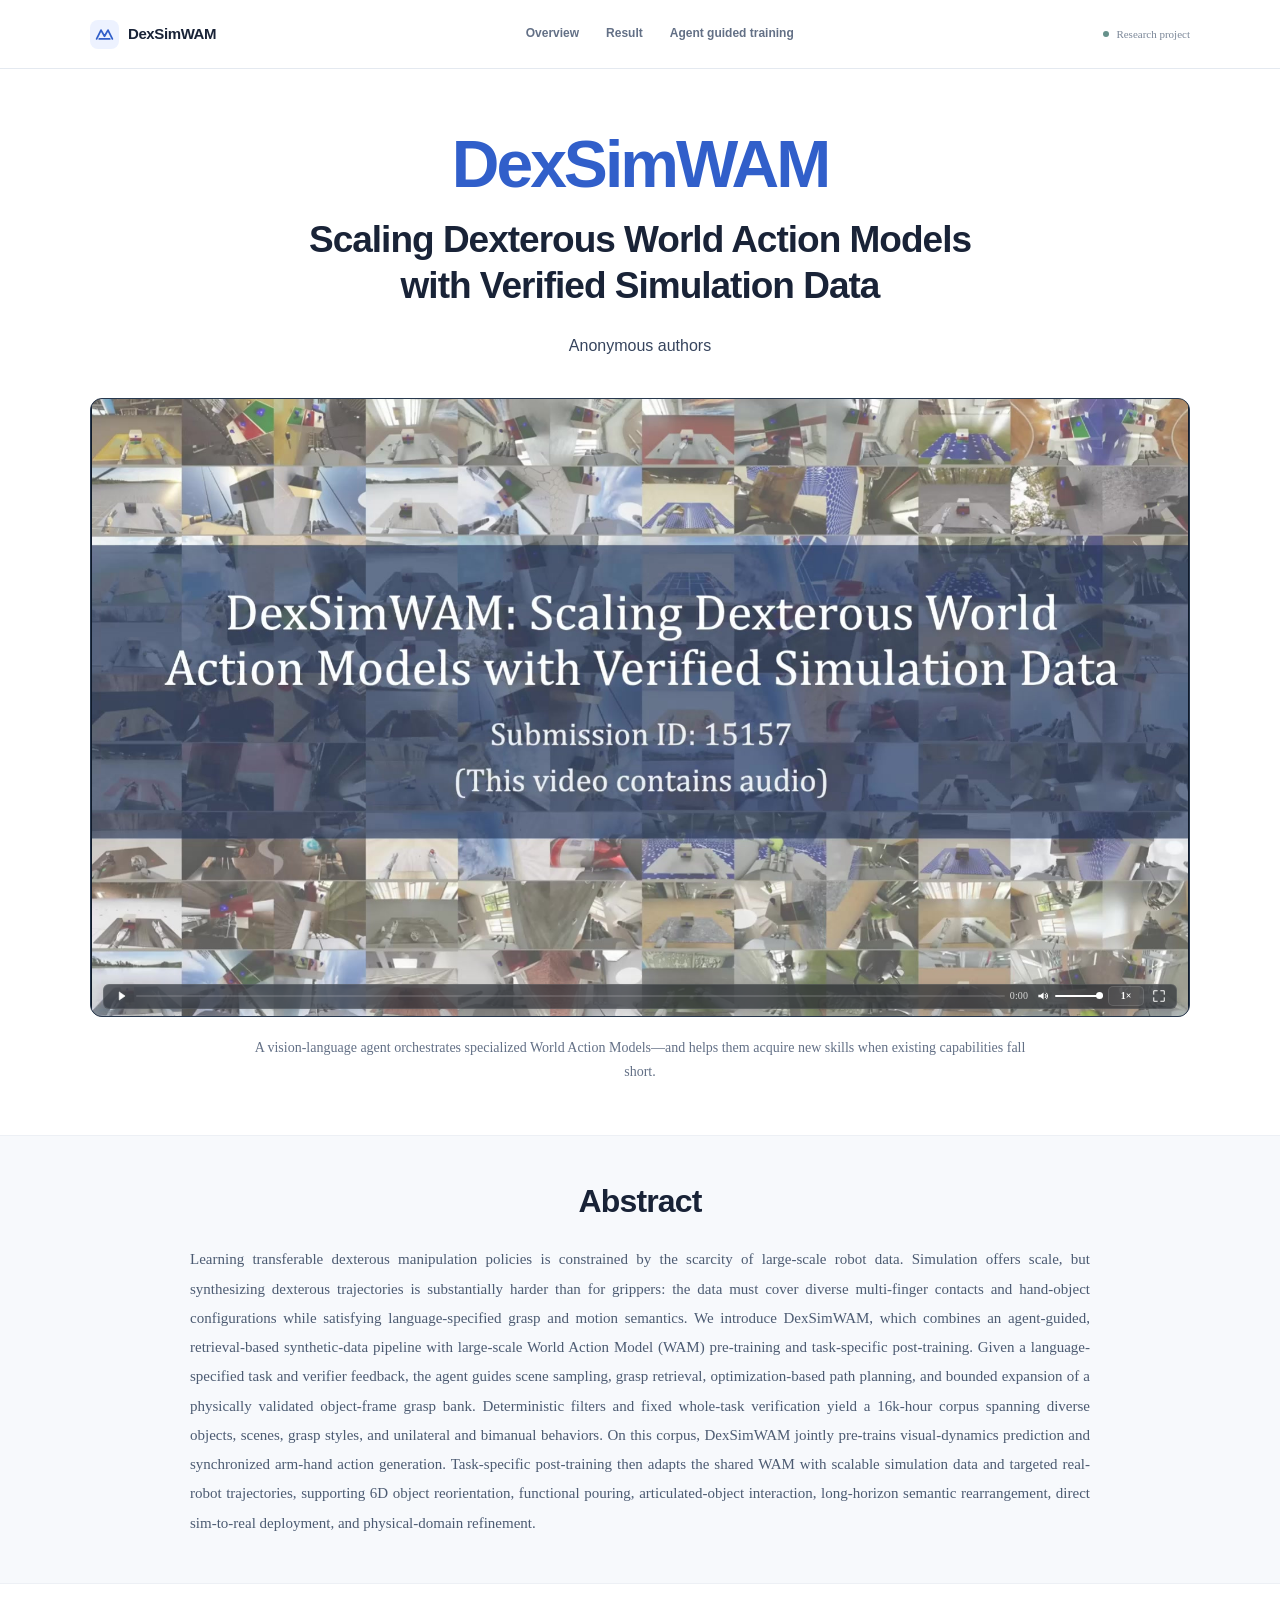
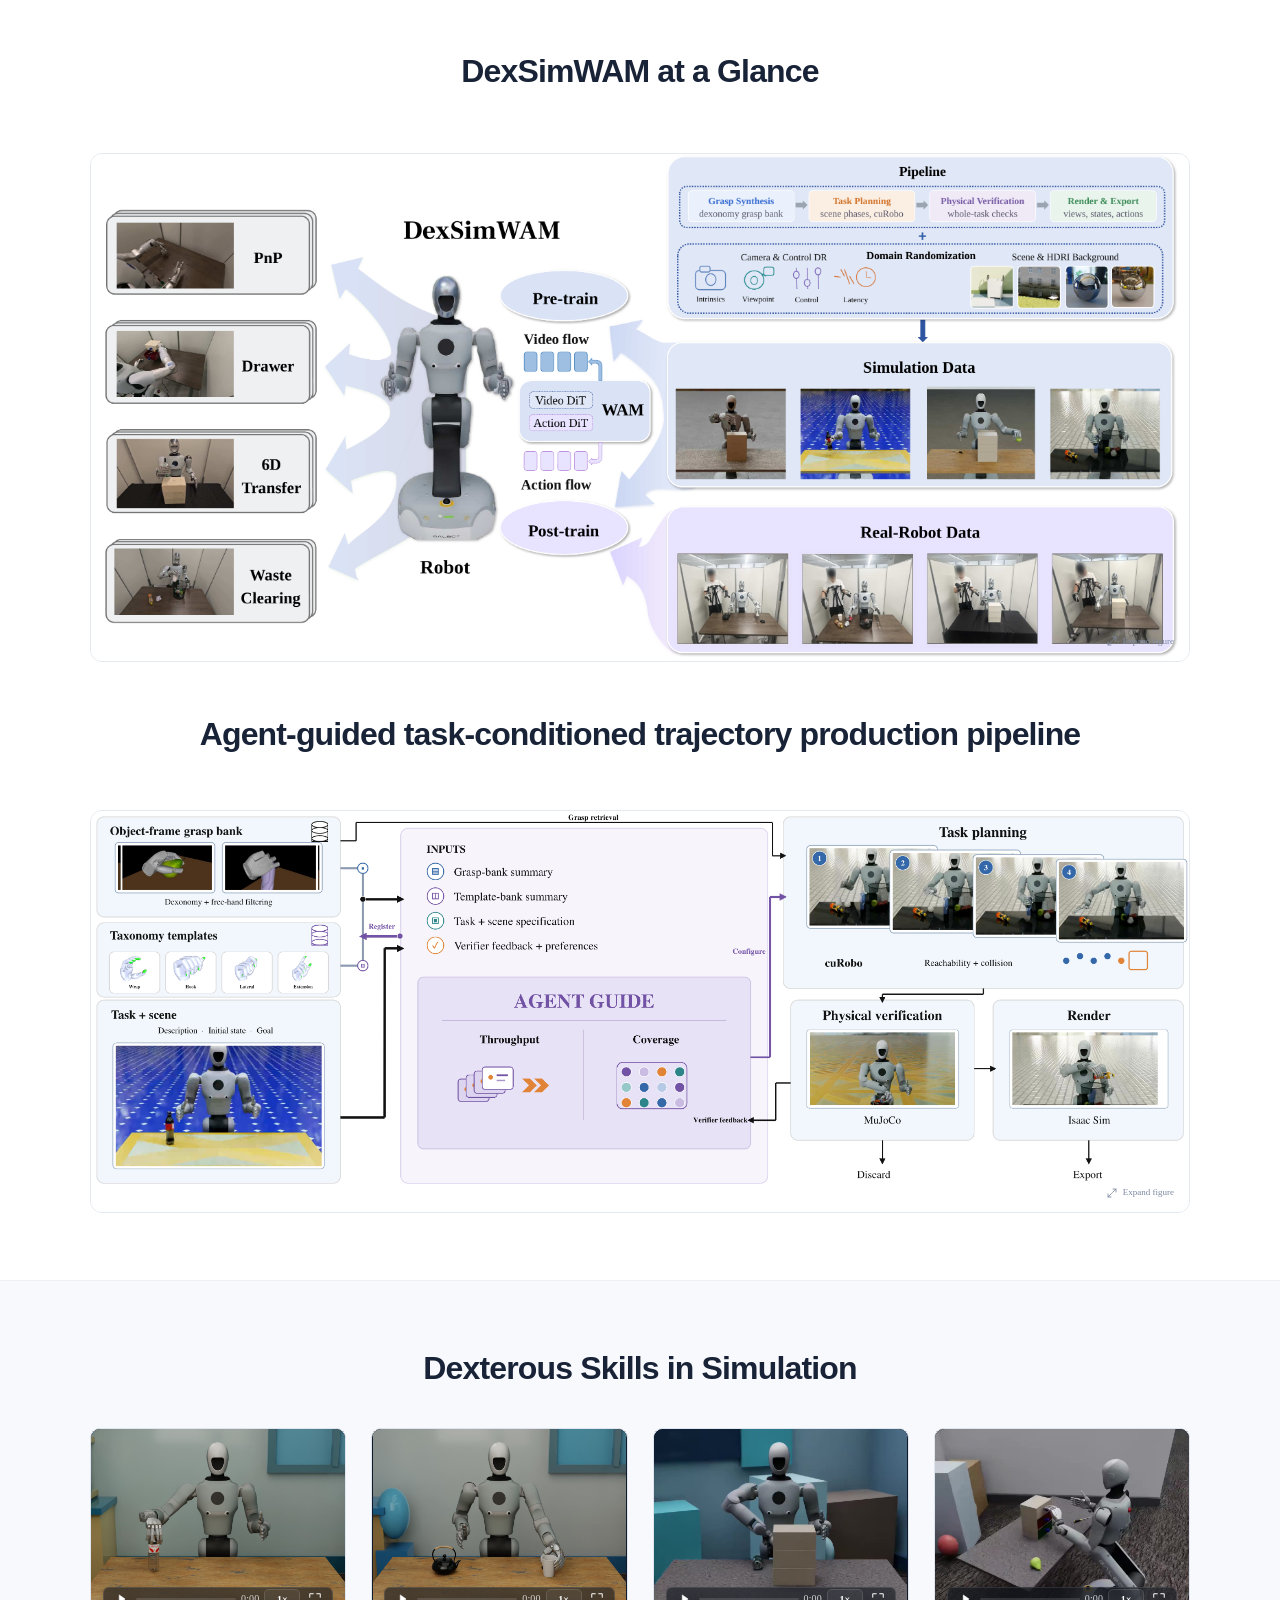
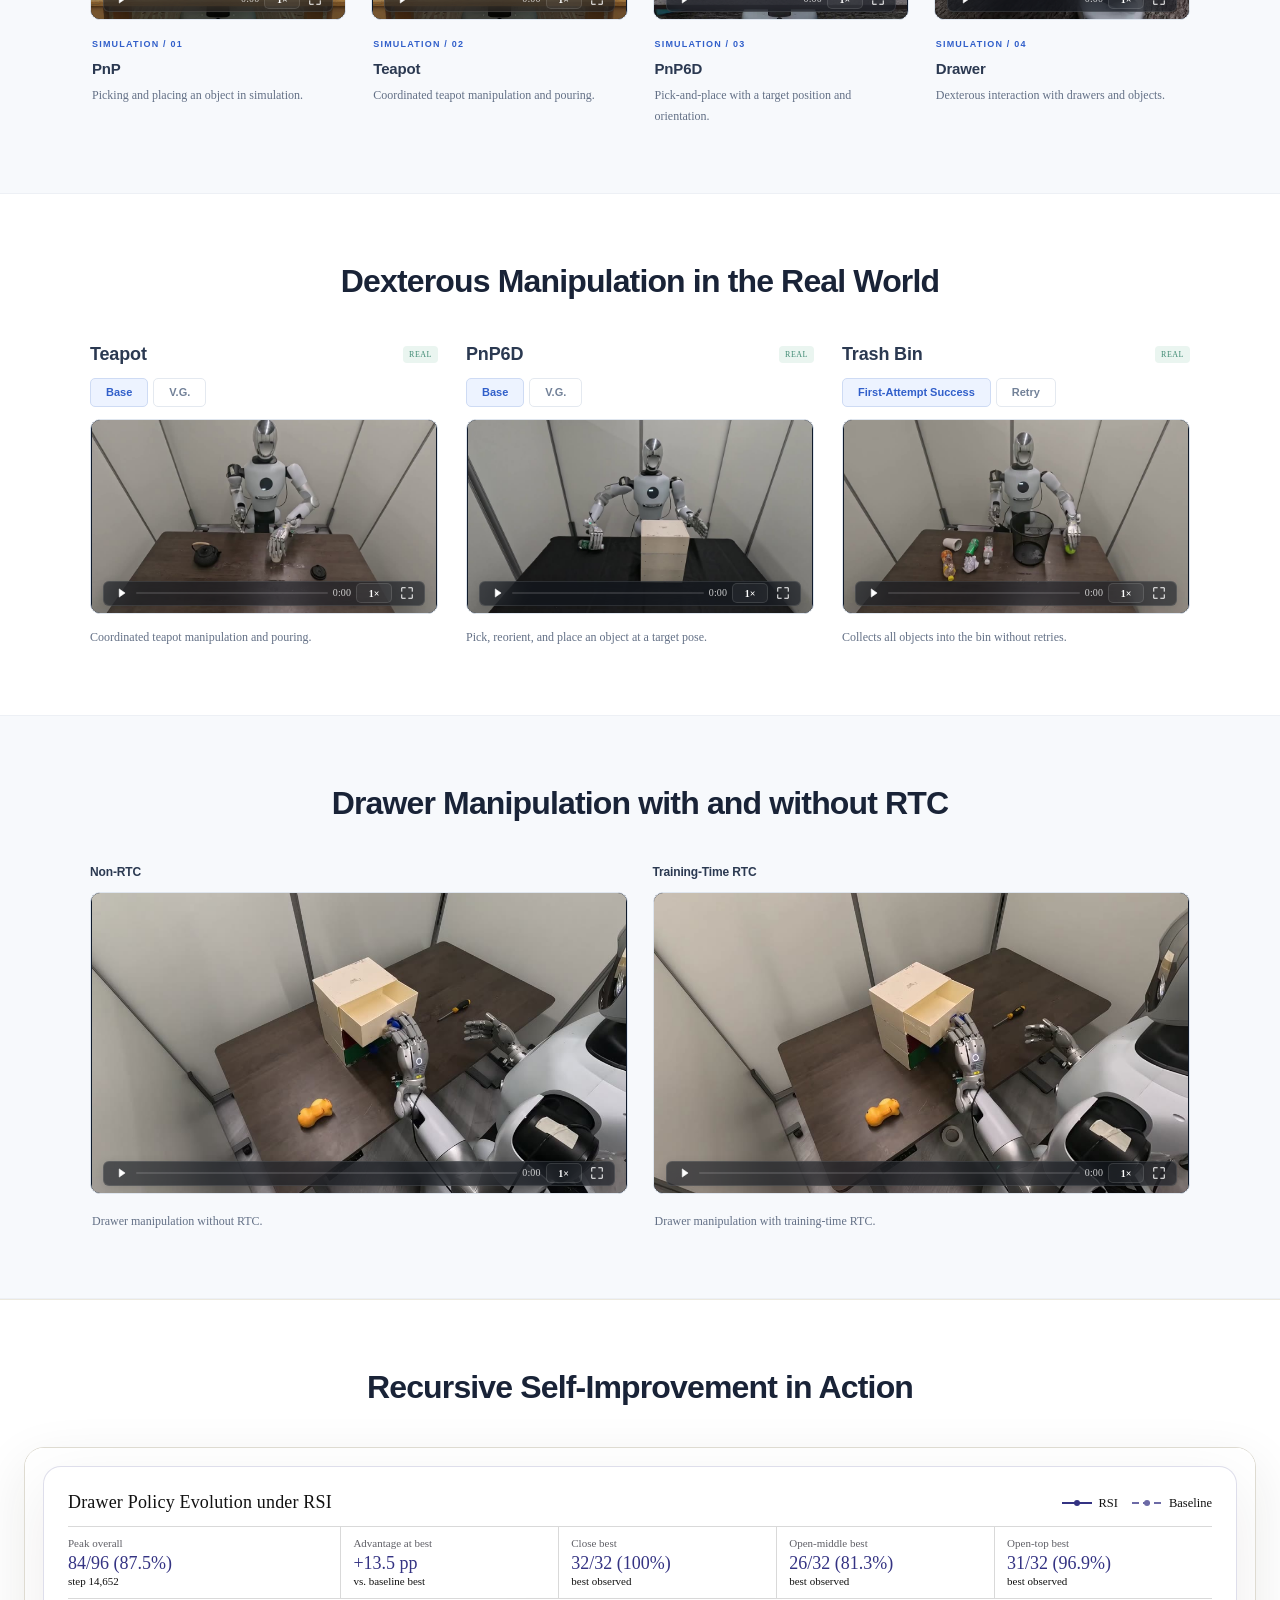
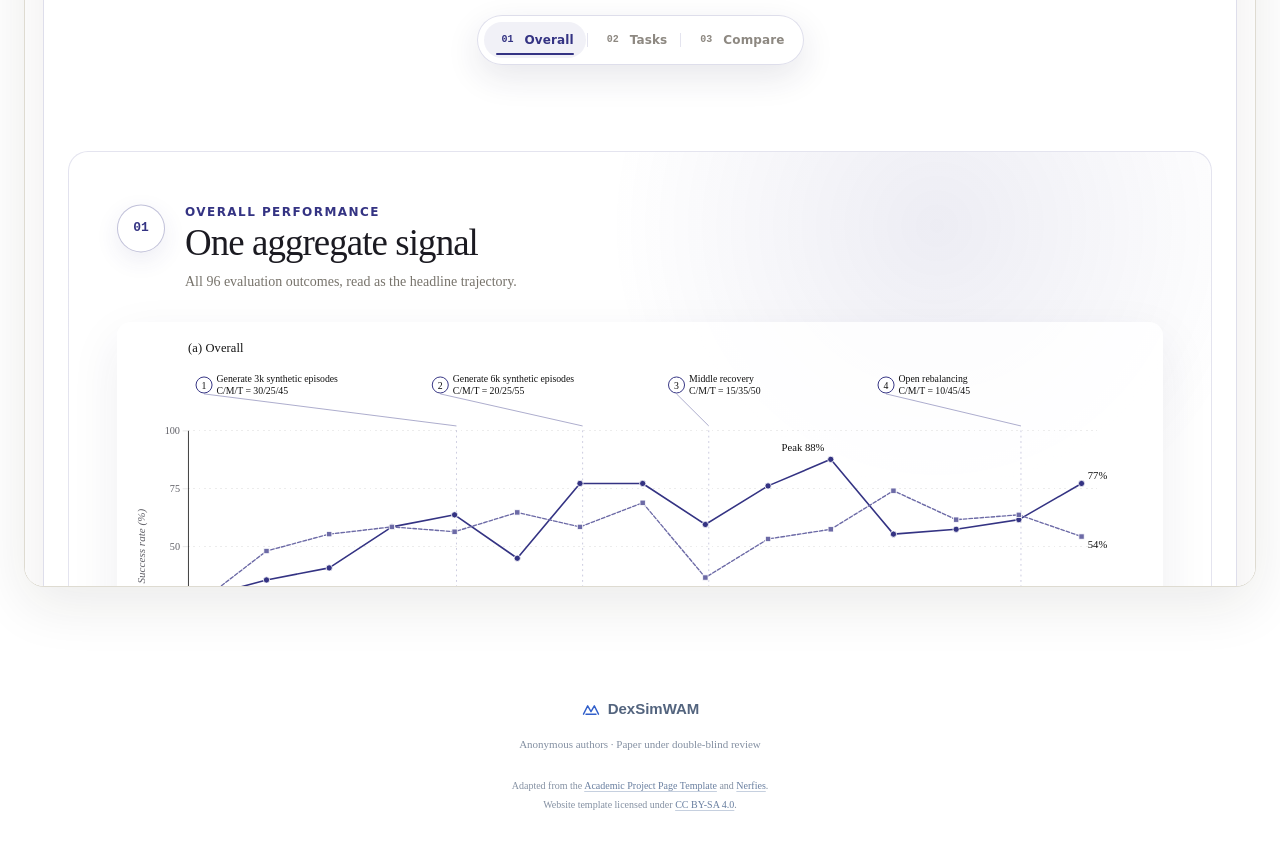
==== index.html @ acc25bae "Use Times New Roman for regular body copy" ====
<!DOCTYPE html>
<html lang="en">
<head>
  <meta charset="utf-8">
  <meta name="viewport" content="width=device-width, initial-scale=1">
  <title>DexSimWAM: Scaling Dexterous World Action Models with Verified Simulation Data</title>
  <meta name="description" content="DexSimWAM scales dexterous World Action Models with verified simulation data, large-scale pre-training, and task-specific post-training.">
  <meta name="author" content="Anonymous authors">
  <meta name="theme-color" content="#ffffff">
  <meta property="og:type" content="website">
  <meta property="og:title" content="DexSimWAM: Scaling Dexterous World Action Models with Verified Simulation Data">
  <meta property="og:description" content="DexSimWAM scales dexterous World Action Models with verified simulation data, large-scale pre-training, and task-specific post-training.">
  <meta name="citation_title" content="DexSimWAM: Scaling Dexterous World Action Models with Verified Simulation Data">
  <meta name="citation_author" content="Anonymous authors">
  <link rel="icon" href="static/images/agentic-wam-icon.svg" type="image/svg+xml">
  <link rel="stylesheet" href="static/css/index.css?v=times-body-copy">
  <script src="static/js/index.js?v=overview-audio" defer></script>
</head>
<body>
  <!-- Local icons keep the page independent of font and icon CDNs. -->
  <svg class="svg-symbols" xmlns="http://www.w3.org/2000/svg" aria-hidden="true">
    <symbol id="icon-mark" viewBox="0 0 24 24"><path d="m3 17 5-10 4 7 4-7 5 10M6 17h12"/></symbol>
    <symbol id="icon-play" viewBox="0 0 24 24"><path d="m9 5 11 7-11 7Z"/></symbol>
    <symbol id="icon-arrow" viewBox="0 0 24 24"><path d="M5 12h14m-5-5 5 5-5 5"/></symbol>
    <symbol id="icon-expand" viewBox="0 0 24 24"><path d="M14 4h6v6m0-6-7 7M10 20H4v-6m0 6 7-7"/></symbol>
    <symbol id="icon-close" viewBox="0 0 24 24"><path d="m6 6 12 12M6 18 18 6"/></symbol>
    <symbol id="icon-image" viewBox="0 0 24 24"><rect x="3" y="3" width="18" height="18" rx="3"/><path d="m3 17 5-5 4 4 4-6 5 7"/><circle cx="8" cy="8" r="1"/></symbol>
    <symbol id="icon-up" viewBox="0 0 24 24"><path d="M12 19V5m-6 6 6-6 6 6"/></symbol>
  </svg>
  <a class="skip-link" href="#main-content">Skip to content</a>
  <header class="site-header">
    <nav class="site-nav page-width" aria-label="Main navigation">
      <a class="nav-brand" href="#top"><span class="brand-icon"><svg class="icon"><use href="#icon-mark"/></svg></span>DexSimWAM</a>
      <div class="nav-links"><a href="#framework">Overview</a><a href="#skills">Result</a><a href="#results">Agent guided training</a></div>
      <span class="nav-note"><span class="status-dot"></span>Research project</span>
    </nav>
  </header>
  <main id="main-content">
    <section class="publication-header page-width" id="top" aria-labelledby="paper-title">
      <h1 id="paper-title" aria-label="DexSimWAM: Scaling Dexterous World Action Models with Verified Simulation Data"><span class="project-name">DexSimWAM</span> <span class="paper-title">Scaling Dexterous World Action Models<br class="desktop-break"> with Verified Simulation Data</span></h1>
      <p class="publication-authors">Anonymous authors</p>
    </section>
    <section class="teaser-section page-width" id="teaser" aria-label="Overview video">
      <figure>
        <div class="media-frame teaser-frame has-media" data-audio="true">
          <video class="loaded-media" controls loop playsinline preload="metadata" poster="static/images/posters/dexsimwam-overview.jpg?v=title-frame" aria-label="DexSimWAM overview video">
            <source src="static/videos/dexsimwam-overview.mp4" type="video/mp4">
            Your browser does not support this video. <a href="static/videos/dexsimwam-overview.mp4">Open the video</a>.
          </video>
        </div>
        <figcaption class="teaser-caption">A vision-language agent orchestrates specialized World Action Models—and helps them acquire new skills when existing capabilities fall short.</figcaption>
      </figure>
    </section>
    <section class="abstract-section section-tint" id="abstract" aria-labelledby="abstract-title">
      <div class="page-width abstract-layout">
        <div><h2 id="abstract-title">Abstract</h2></div>
        <div class="abstract-content">
            <p>Learning transferable dexterous manipulation policies is constrained by the scarcity of large-scale robot data. Simulation offers scale, but synthesizing dexterous trajectories is substantially harder than for grippers: the data must cover diverse multi-finger contacts and hand-object configurations while satisfying language-specified grasp and motion semantics. We introduce DexSimWAM, which combines an agent-guided, retrieval-based synthetic-data pipeline with large-scale World Action Model (WAM) pre-training and task-specific post-training. Given a language-specified task and verifier feedback, the agent guides scene sampling, grasp retrieval, optimization-based path planning, and bounded expansion of a physically validated object-frame grasp bank. Deterministic filters and fixed whole-task verification yield a 16k-hour corpus spanning diverse objects, scenes, grasp styles, and unilateral and bimanual behaviors. On this corpus, DexSimWAM jointly pre-trains visual-dynamics prediction and synchronized arm-hand action generation. Task-specific post-training then adapts the shared WAM with scalable simulation data and targeted real-robot trajectories, supporting 6D object reorientation, functional pouring, articulated-object interaction, long-horizon semantic rearrangement, direct sim-to-real deployment, and physical-domain refinement.</p>
        </div>
      </div>
    </section>
    <section class="content-section page-width" id="framework" aria-labelledby="framework-title">
      <div class="section-heading framework-heading"><h2 id="framework-title">DexSimWAM at a Glance</h2></div>
      <figure class="framework-figure">
        <!-- Framework figure rendered from dexsimwam_pipeline.pdf. -->
        <button class="figure-button" type="button" data-zoom-src="static/images/dexsimwam-pipeline.png" aria-label="Enlarge the DexSimWAM framework diagram">
          <img src="static/images/dexsimwam-pipeline.png" width="3200" height="1477" alt="DexSimWAM pipeline: grasp synthesis, task planning, physical verification, and domain randomization generate simulation data for WAM pre-training, followed by post-training with real-robot data for dexterous manipulation." loading="lazy">
          <span class="expand-label"><svg class="icon"><use href="#icon-expand"/></svg>Expand figure</span>
        </button>
      </figure>
      <div class="section-heading pipeline-heading"><h2 id="trajectory-pipeline-title">Agent-guided task-conditioned trajectory production pipeline</h2></div>
      <figure class="framework-figure pipeline-figure" aria-labelledby="trajectory-pipeline-title">
        <!-- Data-generation figure rendered from the first page of data-generation-pipeline.pdf. -->
        <button class="figure-button" type="button" data-zoom-src="static/images/data-generation-pipeline-preview.png?v=slide1-clear" aria-label="Enlarge the DexSimWAM data generation pipeline">
          <img src="static/images/data-generation-pipeline-preview.png?v=slide1-clear" width="3989" height="1459" alt="Agent-guided data generation pipeline with an object-frame grasp bank, taxonomy templates, task and scene inputs, task planning, physical verification, and rendering." loading="lazy">
          <span class="expand-label"><svg class="icon"><use href="#icon-expand"/></svg>Expand figure</span>
        </button>
      </figure>
    </section>
    <section class="content-section section-tint" id="skills" aria-labelledby="skills-title">
      <div class="page-width">
        <div class="section-heading"><h2 id="skills-title">Dexterous Skills in Simulation</h2></div>
        <div class="media-grid simulation-grid">
          <figure class="media-card">
            <div class="media-frame has-media video-frame">
                <video class="loaded-media" controls muted loop playsinline preload="metadata" poster="static/images/posters/sim-pnp.jpg" aria-label="PnP simulation demonstration">
                  <source src="static/videos/sim/pnp.mp4" type="video/mp4">
                  Your browser does not support this video. <a href="static/videos/sim/pnp.mp4">Open the video</a>.
                </video>
              </div>
            <figcaption><span class="caption-tag">Simulation / 01</span><h3>PnP</h3><p>Picking and placing an object in simulation.</p></figcaption>
          </figure>
          <figure class="media-card">
            <div class="media-frame has-media video-frame">
                <video class="loaded-media" controls muted loop playsinline preload="metadata" poster="static/images/posters/sim-teapot.jpg" aria-label="Teapot simulation demonstration">
                  <source src="static/videos/sim/teapot.mp4" type="video/mp4">
                  Your browser does not support this video. <a href="static/videos/sim/teapot.mp4">Open the video</a>.
                </video>
              </div>
            <figcaption><span class="caption-tag">Simulation / 02</span><h3>Teapot</h3><p>Coordinated teapot manipulation and pouring.</p></figcaption>
          </figure>
          <figure class="media-card">
            <div class="media-frame has-media video-frame">
                <video class="loaded-media" controls muted loop playsinline preload="metadata" poster="static/images/posters/sim-pnp6d-cropped.jpg" aria-label="PnP6D simulation demonstration">
                  <source src="static/videos/sim/pnp6d-cropped.mp4" type="video/mp4">
                  Your browser does not support this video. <a href="static/videos/sim/pnp6d-cropped.mp4">Open the video</a>.
                </video>
              </div>
            <figcaption><span class="caption-tag">Simulation / 03</span><h3>PnP6D</h3><p>Pick-and-place with a target position and orientation.</p></figcaption>
          </figure>
          <figure class="media-card">
            <div class="media-frame has-media video-frame">
                <video class="loaded-media" controls muted loop playsinline preload="metadata" poster="static/images/posters/sim-drawer.jpg" aria-label="Drawer simulation demonstration">
                  <source src="static/videos/sim/drawer.mp4" type="video/mp4">
                  Your browser does not support this video. <a href="static/videos/sim/drawer.mp4">Open the video</a>.
                </video>
              </div>
            <figcaption><span class="caption-tag">Simulation / 04</span><h3>Drawer</h3><p>Dexterous interaction with drawers and objects.</p></figcaption>
          </figure>
        </div>
      </div>
    </section>
    <section class="content-section page-width" id="sim-to-real" aria-labelledby="transfer-title">
      <div class="section-heading"><h2 id="transfer-title">Dexterous Manipulation in the Real World</h2></div>
      <div class="media-grid three-columns real-task-grid">
          <article class="task-demo" data-variant-group aria-labelledby="real-teapot-title">
            <div class="task-demo-heading"><h3 id="real-teapot-title">Teapot</h3><span class="environment-tag real">REAL</span></div>
            <div class="media-variant-tabs" role="tablist" aria-label="Teapot demonstrations">
              <button type="button" id="real-teapot-base-tab" role="tab" aria-selected="true" aria-controls="real-teapot-base-panel" tabindex="0">Base</button>
              <button type="button" id="real-teapot-vg-tab" role="tab" aria-selected="false" aria-controls="real-teapot-vg-panel" tabindex="-1">V.G.</button>
            </div>
            <div class="media-variant-panel" id="real-teapot-base-panel" role="tabpanel" aria-labelledby="real-teapot-base-tab">
              <figure>
                <div class="media-frame has-media video-frame">
                <video class="loaded-media" controls muted loop playsinline preload="metadata" poster="static/images/posters/real-teapot-base.jpg" aria-label="Teapot — Base — real-world demonstration">
                  <source src="static/videos/real/teapot-base.mp4" type="video/mp4">
                  Your browser does not support this video. <a href="static/videos/real/teapot-base.mp4">Open the video</a>.
                </video>
              </div>
                <figcaption>Coordinated teapot manipulation and pouring.</figcaption>
              </figure>
            </div>
            <div class="media-variant-panel" id="real-teapot-vg-panel" role="tabpanel" aria-labelledby="real-teapot-vg-tab" hidden>
              <figure>
                <div class="media-frame has-media video-frame">
                <video class="loaded-media" controls muted loop playsinline preload="metadata" poster="static/images/posters/real-teapot-vg.jpg" aria-label="Teapot — V.G. — real-world demonstration">
                  <source src="static/videos/real/teapot-vg.mp4" type="video/mp4">
                  Your browser does not support this video. <a href="static/videos/real/teapot-vg.mp4">Open the video</a>.
                </video>
              </div>
                <figcaption>The same task in a scene with additional objects.</figcaption>
              </figure>
            </div>
          </article>
          <article class="task-demo" data-variant-group aria-labelledby="real-pnp6d-title">
            <div class="task-demo-heading"><h3 id="real-pnp6d-title">PnP6D</h3><span class="environment-tag real">REAL</span></div>
            <div class="media-variant-tabs" role="tablist" aria-label="PnP6D demonstrations">
              <button type="button" id="real-pnp6d-base-tab" role="tab" aria-selected="true" aria-controls="real-pnp6d-base-panel" tabindex="0">Base</button>
              <button type="button" id="real-pnp6d-vg-tab" role="tab" aria-selected="false" aria-controls="real-pnp6d-vg-panel" tabindex="-1">V.G.</button>
            </div>
            <div class="media-variant-panel" id="real-pnp6d-base-panel" role="tabpanel" aria-labelledby="real-pnp6d-base-tab">
              <figure>
                <div class="media-frame has-media video-frame">
                <video class="loaded-media" controls muted loop playsinline preload="metadata" poster="static/images/posters/real-pnp6d-base.jpg" aria-label="PnP6D — Base — real-world demonstration">
                  <source src="static/videos/real/pnp6d-base.mp4" type="video/mp4">
                  Your browser does not support this video. <a href="static/videos/real/pnp6d-base.mp4">Open the video</a>.
                </video>
              </div>
                <figcaption>Pick, reorient, and place an object at a target pose.</figcaption>
              </figure>
            </div>
            <div class="media-variant-panel" id="real-pnp6d-vg-panel" role="tabpanel" aria-labelledby="real-pnp6d-vg-tab" hidden>
              <figure>
                <div class="media-frame has-media video-frame">
                <video class="loaded-media" controls muted loop playsinline preload="metadata" poster="static/images/posters/real-pnp6d-vg.jpg" aria-label="PnP6D — V.G. — real-world demonstration">
                  <source src="static/videos/real/pnp6d-vg.mp4" type="video/mp4">
                  Your browser does not support this video. <a href="static/videos/real/pnp6d-vg.mp4">Open the video</a>.
                </video>
              </div>
                <figcaption>Target-pose manipulation with additional objects in the scene.</figcaption>
              </figure>
            </div>
          </article>

          <article class="task-demo" data-variant-group aria-labelledby="real-trash-bin-title">
            <div class="task-demo-heading"><h3 id="real-trash-bin-title">Trash Bin</h3><span class="environment-tag real">REAL</span></div>
            <div class="media-variant-tabs" role="tablist" aria-label="Trash Bin demonstrations">
              <button type="button" id="real-trash-bin-run-1-tab" role="tab" aria-selected="true" aria-controls="real-trash-bin-run-1-panel" tabindex="0">First-Attempt Success</button>
              <button type="button" id="real-trash-bin-run-2-tab" role="tab" aria-selected="false" aria-controls="real-trash-bin-run-2-panel" tabindex="-1">Retry</button>
            </div>
            <div class="media-variant-panel" id="real-trash-bin-run-1-panel" role="tabpanel" aria-labelledby="real-trash-bin-run-1-tab">
              <figure>
                <div class="media-frame has-media video-frame">
                <video class="loaded-media" controls muted loop playsinline preload="metadata" poster="static/images/posters/real-trash-bin-run-1.jpg" aria-label="Trash Bin — First-Attempt Success — real-world demonstration">
                  <source src="static/videos/real/trash-bin-run-1.mp4" type="video/mp4">
                  Your browser does not support this video. <a href="static/videos/real/trash-bin-run-1.mp4">Open the video</a>.
                </video>
              </div>
                <figcaption>Collects all objects into the bin without retries.</figcaption>
              </figure>
            </div>
            <div class="media-variant-panel" id="real-trash-bin-run-2-panel" role="tabpanel" aria-labelledby="real-trash-bin-run-2-tab" hidden>
              <figure>
                <div class="media-frame has-media video-frame">
                <video class="loaded-media" controls muted loop playsinline preload="metadata" poster="static/images/posters/real-trash-bin-run-2.jpg" aria-label="Trash Bin — Retry — real-world demonstration">
                  <source src="static/videos/real/trash-bin-run-2.mp4" type="video/mp4">
                  Your browser does not support this video. <a href="static/videos/real/trash-bin-run-2.mp4">Open the video</a>.
                </video>
              </div>
                <figcaption>Retries failed grasps and completes the trash collection task.</figcaption>
              </figure>
            </div>
          </article>
      </div>
    </section>
    <section class="content-section section-tint" id="drawer-rtc" aria-labelledby="drawer-rtc-title">
      <div class="page-width">
        <div class="section-heading"><h2 id="drawer-rtc-title">Drawer Manipulation with and without RTC</h2></div>
        <div class="media-grid two-columns comparison-grid">
          <figure class="media-card" id="real-drawer-non-rtc-panel">
            <h3 class="comparison-label">Non-RTC</h3>
                <div class="media-frame has-media video-frame">
                <video class="loaded-media" controls muted loop playsinline preload="metadata" poster="static/images/posters/real-drawer.jpg" aria-label="Drawer — Non-RTC — real-world demonstration">
                  <source src="static/videos/real/drawer.mp4" type="video/mp4">
                  Your browser does not support this video. <a href="static/videos/real/drawer.mp4">Open the video</a>.
                </video>
              </div>
                <figcaption>Drawer manipulation without RTC.</figcaption>
              </figure>
          <figure class="media-card" id="real-drawer-training-time-rtc-panel">
            <h3 class="comparison-label">Training-Time RTC</h3>
                <div class="media-frame has-media video-frame">
                <video class="loaded-media" controls muted loop playsinline preload="metadata" poster="static/images/posters/real-drawer-training-time-rtc.jpg" aria-label="Drawer — Training-Time RTC — real-world demonstration">
                  <source src="static/videos/real/drawer-training-time-rtc.mp4" type="video/mp4">
                  Your browser does not support this video. <a href="static/videos/real/drawer-training-time-rtc.mp4">Open the video</a>.
                </video>
              </div>
                <figcaption>Drawer manipulation with training-time RTC.</figcaption>
              </figure>
        </div>
      </div>
    </section>
    <section class="content-section rsi-section" id="results" aria-labelledby="results-title">
      <div class="rsi-section-inner">
        <div class="section-heading"><h2 id="results-title">Recursive Self-Improvement in Action</h2></div>
        <div class="rsi-embed-card">
          <iframe class="rsi-embed" src="static/components/drawer-rsi/index.html" title="Interactive drawer policy evolution under recursive self-improvement" loading="lazy"></iframe>
        </div>
      </div>
    </section>
  </main>
  <footer class="site-footer page-width">
    <a class="footer-brand" href="#top"><svg class="icon"><use href="#icon-mark"/></svg>DexSimWAM</a>
    <p>Anonymous authors · Paper under double-blind review</p>
    <p class="template-credit">Adapted from the <a href="https://github.com/eliahuhorwitz/Academic-project-page-template" target="_blank" rel="noopener noreferrer">Academic Project Page Template</a> and <a href="https://nerfies.github.io/" target="_blank" rel="noopener noreferrer">Nerfies</a>.<br>Website template licensed under <a href="https://creativecommons.org/licenses/by-sa/4.0/" target="_blank" rel="noopener noreferrer">CC BY-SA 4.0</a>.</p>
  </footer>
  <button class="scroll-to-top" type="button" aria-label="Back to top" hidden><svg class="icon"><use href="#icon-up"/></svg></button>
  <dialog class="figure-dialog" id="figure-dialog" aria-label="Expanded research figure"><button class="dialog-close" type="button" aria-label="Close expanded figure"><svg class="icon"><use href="#icon-close"/></svg></button><img alt=""></dialog>
</body>
</html>
---- static/css/index.css ----
/* Agentic-WAM — a media-first academic project page. */
:root {
  --ink: #192337;
  --muted: #637086;
  --blue: #315fca;
  --blue-dark: #234ba8;
  --teal: #258375;
  --line: #e4e9f0;
  --tint: #f7f9fc;
  --width: 1100px;
  --serif: "Times New Roman", Times, serif;
  --sans: Inter, -apple-system, BlinkMacSystemFont, "Segoe UI", Arial, sans-serif;
  color-scheme: light;
}
* { box-sizing: border-box; }
html { scroll-behavior: smooth; scroll-padding-top: 96px; }
body { margin: 0; color: var(--ink); background: #fff; font-family: var(--serif); font-size: 16px; line-height: 1.65; -webkit-font-smoothing: antialiased; }
h1, h2, h3, p, figure { margin: 0; }
h1, h2, h3, h4, h5, h6, strong, b, th,
.nav-brand, .nav-links a, .publication-authors, .placeholder-title, .teaser-title,
.media-variant-tabs button, .caption-tag, .comparison-label, .video-speed, .footer-brand { font-family: var(--sans); }
a { color: var(--blue); text-decoration: none; }
a:hover { color: var(--blue-dark); }
button { font: inherit; }
button, a, summary { -webkit-tap-highlight-color: transparent; }
button { color: inherit; }
button:enabled, summary { cursor: pointer; }
:focus-visible { outline: 3px solid #5c87df; outline-offset: 5px; }
[hidden] { display: none !important; }
.page-width { width: min(var(--width), calc(100% - 64px)); margin-inline: auto; }
.icon { display: inline-block; width: 20px; height: 20px; fill: none; stroke: currentColor; stroke-width: 1.7; stroke-linecap: round; stroke-linejoin: round; flex-shrink: 0; vertical-align: middle; }
.svg-symbols { position: absolute; width: 0; height: 0; overflow: hidden; }
.skip-link { position: fixed; left: 18px; top: -80px; z-index: 20; background: #fff; padding: 10px 16px; border: 1px solid var(--blue); border-radius: 8px; }
.skip-link:focus { top: 12px; }
.site-header { position: sticky; top: 0; z-index: 10; border-bottom: 1px solid var(--line); background: rgb(255 255 255 / 96%); backdrop-filter: blur(12px); }
.site-nav { display: flex; align-items: center; justify-content: space-between; gap: 32px; min-height: 68px; }
.nav-brand { display: inline-flex; align-items: center; gap: 9px; font-size: 15px; font-weight: 750; letter-spacing: -.4px; color: var(--ink); white-space: nowrap; }
.brand-icon { display: grid; place-items: center; width: 29px; height: 29px; background: #edf2ff; border-radius: 8px; color: var(--blue); }
.brand-icon .icon { width: 21px; height: 21px; stroke-width: 2; }
.nav-links { display: flex; gap: 27px; align-items: center; }
.nav-links a { color: var(--muted); font-size: 12px; font-weight: 550; white-space: nowrap; transition: color .2s; }
.nav-links a:hover, .nav-links a[aria-current] { color: var(--blue); }
.nav-note { display: flex; align-items: center; gap: 7px; white-space: nowrap; color: #7b8798; font-size: 11px; }
.status-dot { display: inline-block; width: 6px; height: 6px; border-radius: 50%; background: #66918b; flex-shrink: 0; }
.publication-header { padding-block: 59px 39px; text-align: center; }
.project-name { display: block; margin-bottom: 15px; color: var(--blue); font-size: clamp(44px, 5.2vw, 66px); font-weight: 780; letter-spacing: -3px; line-height: 1.12; }
.paper-title { display: block; max-width: 900px; margin-inline: auto; font-size: clamp(26px, 3vw, 37px); font-weight: 650; line-height: 1.24; letter-spacing: -1px; }
.publication-authors { margin-top: 24px; color: #36445d; font-size: 16px; font-weight: 500; }
.review-status { margin-top: 3px; color: #7d8797; font-size: 12px; }
.teaser-section { padding-bottom: 52px; }
.media-frame { position: relative; display: grid; place-items: center; width: 100%; overflow: hidden; isolation: isolate; border: 1px solid #dfe6ef; border-radius: 10px; background-color: #f0f4f9; aspect-ratio: 16 / 10; }
.media-frame::before { content: ""; position: absolute; inset: 0; z-index: -1; background-image: linear-gradient(#8098bd0a 1px, transparent 1px), linear-gradient(90deg, #8098bd0a 1px, transparent 1px); background-size: 32px 32px; }
.media-placeholder { display: flex; flex-direction: column; align-items: center; justify-content: center; gap: 8px; padding: 30px 22px; width: 100%; text-align: center; }
.placeholder-icon { display: grid; place-items: center; width: 44px; height: 44px; margin-bottom: 7px; border: 1px solid #d4ddea; border-radius: 50%; background: #ffffffa8; color: #7890b3; }
.placeholder-icon .icon { width: 20px; height: 20px; }
.placeholder-title { color: #61758f; font-size: 14px; line-height: 1.4; font-weight: 550; }
.placeholder-note { color: #738299; font-size: 10px; letter-spacing: .2px; }
.frame-index { position: absolute; left: 16px; top: 13px; color: #7c8ea5; font-size: 10px; font-family: var(--serif); }
.teaser-frame { aspect-ratio: 2.3 / 1; background: #152337; border: 1px solid #27384e; border-radius: 12px; color: #fff; }
.teaser-frame::before { background-image: linear-gradient(#c2d6f406 1px, transparent 1px), linear-gradient(90deg, #c2d6f406 1px, transparent 1px); background-size: 48px 48px; }
.teaser-topline, .teaser-bottomline { position: absolute; left: 28px; right: 28px; display: flex; justify-content: space-between; align-items: center; gap: 12px; }
.teaser-topline { top: 20px; color: #b4c5d9; font-size: 9px; letter-spacing: 1.6px; }
.teaser-topline > span:first-child { display: flex; align-items: center; gap: 8px; }
.teaser-topline .status-dot { background: #7fc3b3; }
.media-kind { border: 1px solid #3a4b62; border-radius: 4px; padding: 4px 8px; font-size: 9px; letter-spacing: .2px; color: #a6b8cf; }
.teaser-placeholder { gap: 13px; padding: 64px 24px 70px; }
.teaser-placeholder .placeholder-icon { width: 40px; height: 40px; margin: 0 0 1px; border-color: #4b607b; background: #25364a; color: #d6e2f4; }
.teaser-title { font-size: clamp(24px, 2.8vw, 36px); line-height: 1.2; letter-spacing: -.9px; font-weight: 550; }
.teaser-title > span { color: #95cbbc; }
.teaser-placeholder .placeholder-note { color: #b0bfd1; font-size: 11px; }
.teaser-bottomline { bottom: 20px; justify-content: flex-start; padding-top: 15px; border-top: 1px solid #ffffff14; color: #b3c2d5; font-size: 10px; }
.teaser-bottomline > span:not(.teaser-bottom-note) { border: 1px solid #ffffff19; border-radius: 4px; padding: 3px 9px; }
.teaser-bottom-note { display: flex; align-items: center; gap: 10px; margin-left: auto; }
.teaser-bottom-note .icon { width: 15px; height: 15px; }
figcaption { color: var(--muted); font-size: 12px; line-height: 1.7; }
.teaser-caption { max-width: 800px; margin: 19px auto 0; text-align: center; font-size: 14px; }
.section-tint { background: var(--tint); border-top: 1px solid #edf0f5; border-bottom: 1px solid #edf0f5; }
.abstract-section { padding-block: 45px; }
.abstract-layout { max-width: 900px; }
.abstract-layout > div:first-child { margin-bottom: 24px; text-align: center; }
h2 { color: var(--ink); font-size: clamp(25px, 2.6vw, 32px); font-weight: 650; letter-spacing: -.85px; line-height: 1.25; }
.abstract-content > p { color: #4c5b72; font-size: 15px; line-height: 1.95; text-align: justify; }
.content-section { padding-block: 67px; }
.section-heading { max-width: 790px; margin: 0 auto 40px; text-align: center; }
.framework-figure { text-align: center; }
.figure-button { position: relative; display: block; width: 100%; padding: 0; background: #fff; border: 1px solid var(--line); border-radius: 12px; overflow: hidden; cursor: zoom-in !important; }
.figure-button > img { display: block; width: 100%; height: auto; }
.expand-label { position: absolute; right: 15px; bottom: 12px; display: inline-flex; align-items: center; gap: 5px; color: #7b88a0; font-size: 9px; }
.expand-label .icon { width: 12px; height: 12px; }
.framework-figure > figcaption { max-width: 850px; margin: 17px auto 0; }
.framework-heading { margin-bottom: 62px; }
.pipeline-heading { max-width: 100%; margin-top: 52px; margin-bottom: 56px; }
.pipeline-heading h2 { font-size: clamp(10px, 2.6vw, 32px); white-space: nowrap; }
.pipeline-figure { margin-top: 0; }
.rsi-section { overflow: hidden; background: #fff; border-top: 1px solid #ece9df; }
.rsi-section-inner { width: min(1320px, calc(100% - 48px)); margin-inline: auto; }
.rsi-embed-card { overflow: hidden; border: 1px solid #dedbd1; border-radius: 20px; background: #fff; box-shadow: 0 18px 55px rgb(33 31 20 / 9%); }
.rsi-embed { display: block; width: 100%; height: clamp(680px, 82vh, 960px); border: 0; background: #fff; }
.media-grid { display: grid; gap: 25px; }
.three-columns { grid-template-columns: repeat(3, minmax(0, 1fr)); }
.two-columns { grid-template-columns: repeat(2, minmax(0, 1fr)); }
.simulation-grid { grid-template-columns: repeat(4, minmax(0, 1fr)); }
.simulation-grid .media-frame,
.simulation-grid .media-frame.has-media { aspect-ratio: 4 / 3; }
.real-task-grid { column-gap: 28px; row-gap: 36px; }
.task-demo { min-width: 0; }
.task-demo-heading { display: flex; align-items: center; justify-content: space-between; margin-bottom: 10px; }
.task-demo-heading h3 { margin: 0; font-size: 18px; }
.media-variant-tabs { display: flex; gap: 5px; margin-bottom: 12px; }
.media-variant-tabs button { padding: 5px 15px; border: 1px solid var(--line); border-radius: 5px; background: #fff; color: #728198; font-size: 11px; font-weight: 550; line-height: 1.5; }
.media-variant-tabs button[aria-selected="true"] { background: #edf3ff; border-color: #cedbf4; color: var(--blue); }
.media-variant-tabs button:hover { border-color: #9db5e4; }
.single-variant-label { display: flex; align-items: center; min-height: 29px; margin-bottom: 12px; color: #728198; font-size: 11px; }
.media-variant-panel figcaption { margin-top: 13px; font-size: 12px; }
.media-card { min-width: 0; }
.media-card figcaption { padding: 17px 2px 0; }
.caption-tag { display: block; margin-bottom: 5px; color: var(--blue); font-size: 9px; font-weight: 650; text-transform: uppercase; letter-spacing: 1.2px; }
h3 { margin-bottom: 5px; color: #2b3951; font-size: 15px; font-weight: 600; letter-spacing: -.15px; line-height: 1.5; }
.media-card figcaption p { font-size: 12px; }
.evolution-steps { display: grid; grid-template-columns: repeat(4, minmax(0, 1fr)); gap: 20px; margin: 0 0 30px; padding: 24px 0; border-top: 1px solid var(--line); border-bottom: 1px solid var(--line); list-style: none; }
.evolution-steps li { display: flex; align-items: center; gap: 10px; min-width: 0; }
.step-number { display: grid; place-items: center; width: 29px; height: 29px; flex-shrink: 0; border: 1px solid #dce5f5; border-radius: 50%; color: var(--blue); font-size: 10px; }
.evolution-steps strong { display: block; font-size: 12px; font-weight: 600; }
.evolution-steps div > span { display: block; font-size: 9px; color: var(--muted); }
.evolution-steps li > .icon { width: 16px; height: 16px; color: #aab6c8; margin-left: auto; }
.comparison-label { display: flex; gap: 8px; align-items: center; margin: 0 0 11px; font-size: 12px; font-weight: 550; }
.comparison-dot { width: 7px; height: 7px; border-radius: 50%; }
.comparison-dot.before { background: #99a5b8; }
.comparison-dot.after { background: #439f8c; }
.comparison-grid .media-frame { aspect-ratio: 16 / 9; }
.accent-frame { background-color: #f0f7f5; border-color: #dbe9e3; }
.accent-frame .placeholder-icon { color: #6c978c; border-color: #ccdfd7; }
.accent-frame .placeholder-title { color: #5f8178; }
.accent-frame .placeholder-note { color: #6e877f; }
.wide-frame { aspect-ratio: 2.4 / 1; }
.wide-frame .placeholder-title { font-size: 20px; font-weight: 500; letter-spacing: -.3px; }
.wide-frame .placeholder-icon { width: 52px; height: 52px; }
.frame-corner-label { position: absolute; top: 22px; left: 24px; color: #8190a6; font-size: 9px; letter-spacing: 1.4px; }
.sequence-caption { display: flex; flex-wrap: wrap; justify-content: center; align-items: center; gap: 18px; padding-top: 21px; color: #6c7b91; font-size: 11px; }
.sequence-caption .icon { width: 15px; height: 15px; color: #aab6c8; }
.environment-tag { padding: 2px 6px; border-radius: 4px; background: #edf1f9; color: #62799f; font-family: var(--serif); font-size: 8px; letter-spacing: .5px; }
.environment-tag.real { background: #eaf5f0; color: #3f8a73; }
.image-frame { background-color: #fff; aspect-ratio: 16 / 10; }
.image-frame .placeholder-icon { border-radius: 10px; }
.media-frame.has-media { background: #101a2a; aspect-ratio: 16 / 9; }
.media-frame.has-media::before { display: none; }
.media-frame.has-media > :not(.loaded-media):not(.video-controls) { display: none; }
.loaded-media { position: absolute; width: 100%; height: 100%; object-fit: contain; }
.video-controls { position: absolute; z-index: 2; inset: auto 12px 7px; padding: 1px 7px 2px; border: 1px solid rgb(255 255 255 / 10%); border-radius: 6px; background: rgb(16 22 30 / 58%); backdrop-filter: blur(12px); -webkit-backdrop-filter: blur(12px); color: #fff; text-align: left; box-shadow: 0 2px 10px rgb(0 0 0 / 10%); transition: opacity .2s ease, transform .2s ease; }
.is-playing:not(.controls-visible) .video-controls:not(:hover):not(:has(:focus-visible)):not(:has(select:focus)) { opacity: 0; transform: translateY(5px); pointer-events: none; }
.video-control-row { display: flex; align-items: center; gap: 5px; min-height: 20px; }
.video-controls button { display: grid; place-items: center; flex-shrink: 0; width: 20px; height: 20px; padding: 0; border: 0; border-radius: 5px; background: transparent; color: inherit; cursor: pointer; transition: background .15s ease; }
.video-controls button svg { width: 14px; height: 14px; }
.video-controls button[hidden] { display: none; }
.video-controls button:hover { background: rgb(255 255 255 / 12%); }
.video-time { flex-shrink: 0; color: rgb(255 255 255 / 78%); font-size: 10px; font-weight: 450; font-variant-numeric: tabular-nums; line-height: 1; white-space: nowrap; letter-spacing: .1px; }
.video-volume-control { display: flex; align-items: center; flex-shrink: 0; gap: 2px; }
.video-volume { display: block; appearance: none; width: 48px; height: 20px; margin: 0; padding: 0; border: 0; background: transparent; cursor: pointer; }
.video-volume::-webkit-slider-runnable-track { height: 2px; border-radius: 2px; background: linear-gradient(to right, #fff var(--volume, 100%), rgb(255 255 255 / 25%) var(--volume, 100%)); }
.video-volume::-moz-range-track { height: 2px; border-radius: 2px; background: linear-gradient(to right, #fff var(--volume, 100%), rgb(255 255 255 / 25%) var(--volume, 100%)); }
.video-volume::-webkit-slider-thumb { appearance: none; width: 7px; height: 7px; margin-top: -2.5px; border-radius: 50%; background: #fff; }
.video-volume::-moz-range-thumb { width: 7px; height: 7px; border: 0; border-radius: 50%; background: #fff; }
.video-speed { flex-shrink: 0; appearance: none; width: 36px; height: 20px; padding: 0 2px; border: 1px solid rgb(255 255 255 / 12%); border-radius: 5px; background: rgb(255 255 255 / 5%); color: #fff; font-family: inherit; font-size: 10px; font-weight: 550; text-align: center; text-align-last: center; cursor: pointer; transition: background .15s ease; }
.video-speed:hover { background: rgb(255 255 255 / 15%); }
.video-speed option { background: #18202c; color: #fff; }
.video-seek { display: block; flex: 1; min-width: 20px; appearance: none; width: 0; height: 20px; margin: 0; padding: 0; border: 0; background: transparent; cursor: pointer; }
.video-seek::-webkit-slider-runnable-track { height: 2px; border-radius: 2px; background: linear-gradient(to right, #fff var(--progress, 0%), rgb(255 255 255 / 25%) var(--progress, 0%)); }
.video-seek::-moz-range-track { height: 2px; border-radius: 2px; background: linear-gradient(to right, #fff var(--progress, 0%), rgb(255 255 255 / 25%) var(--progress, 0%)); }
.video-seek::-webkit-slider-thumb { appearance: none; width: 7px; height: 7px; margin-top: -2.5px; border-radius: 50%; background: #fff; opacity: 0; transition: opacity .15s ease; }
.video-seek::-moz-range-thumb { width: 7px; height: 7px; border: 0; border-radius: 50%; background: #fff; opacity: 0; transition: opacity .15s ease; }
.video-controls:hover .video-seek::-webkit-slider-thumb, .video-seek:focus-visible::-webkit-slider-thumb { opacity: 1; }
.video-controls:hover .video-seek::-moz-range-thumb, .video-seek:focus-visible::-moz-range-thumb { opacity: 1; }
.video-seek:disabled { cursor: default; opacity: .5; }
.video-controls :focus-visible { outline: 2px solid #aacaff; outline-offset: 2px; }
.custom-video-player:fullscreen { width: 100%; height: 100%; aspect-ratio: auto; border: 0; border-radius: 0; background: #000; }
.custom-video-player:fullscreen .video-controls { inset: auto 20px 16px; max-width: 720px; margin-inline: auto; padding: 3px 10px 5px; }
.custom-video-player:fullscreen .video-control-row { min-height: 26px; }
.custom-video-player:fullscreen .video-time { font-size: 12px; }
@media (pointer: coarse) {
  .video-controls button { width: 28px; height: 28px; }
  .video-speed { height: 28px; }
  .video-seek { height: 28px; }
  .video-volume { width: 42px; height: 28px; }
}
@media (prefers-reduced-motion: reduce) {
  .video-controls { transition: none; }
}
.image-frame.has-media { background: #fff; }
.image-frame.has-media .loaded-media { position: static; height: auto; }
.image-frame.has-media { display: block; aspect-ratio: auto; }
.site-footer { padding-block: 43px 35px; text-align: center; }
.footer-brand { display: inline-flex; align-items: center; gap: 7px; color: #53647e; font-size: 15px; font-weight: 650; }
.footer-brand .icon { color: var(--blue); }
.site-footer > p { margin-top: 7px; color: #8490a2; font-size: 11px; }
.site-footer p.template-credit { margin-top: 23px; font-size: 10px; line-height: 1.9; }
.template-credit a { color: #687e9f; text-decoration: underline; text-underline-offset: 2px; text-decoration-color: #c6d0df; }
.scroll-to-top { position: fixed; right: 25px; bottom: 25px; z-index: 9; display: grid; place-items: center; width: 40px; height: 40px; border: 1px solid var(--line); border-radius: 50%; background: #fff; color: #647895; box-shadow: 0 3px 14px #1923370a; }
.figure-dialog { width: min(1450px, 96vw); max-width: 96vw; max-height: 92vh; padding: 40px 14px 14px; border: 0; border-radius: 12px; background: #fff; box-shadow: 0 20px 70px #0004; }
.figure-dialog::backdrop { background: #101a2acc; backdrop-filter: blur(4px); }
.figure-dialog > img { display: block; width: 100%; height: auto; max-height: calc(92vh - 60px); object-fit: contain; }
.dialog-close { position: absolute; top: 8px; right: 9px; display: grid; place-items: center; width: 29px; height: 29px; background: #f3f5f9; border: none; border-radius: 50%; }
@media (max-width: 1000px) {
  .simulation-grid { grid-template-columns: repeat(2, minmax(0, 1fr)); }
  .nav-note { display: none; }
  .site-nav { gap: 20px; }
  .nav-links { gap: 20px; }
  .teaser-frame { aspect-ratio: 2 / 1; }
  .evolution-steps { gap: 12px; }
  .evolution-steps li { gap: 7px; }
  .evolution-steps li > .icon { display: none; }
}
@media (max-width: 760px) {
  html { scroll-padding-top: 124px; }
  .page-width { width: calc(100% - 40px); }
  .site-nav { flex-direction: column; align-items: flex-start; gap: 9px; padding-block: 12px 11px; }
  .nav-brand { font-size: 14px; }
  .nav-links { justify-content: space-between; gap: 15px; width: 100%; }
  .nav-links a { font-size: 11px; }
  .publication-header { padding-block: 43px 31px; }
  .project-name { font-size: 48px; letter-spacing: -2.4px; margin-bottom: 16px; }
  .paper-title { max-width: 580px; font-size: 28px; letter-spacing: -.75px; line-height: 1.3; }
  .desktop-break { display: none; }
  .publication-authors { margin-top: 22px; font-size: 14px; }
  .teaser-frame { aspect-ratio: auto; min-height: 340px; }
  .teaser-topline, .teaser-bottomline { left: 19px; right: 19px; }
  .teaser-topline { font-size: 8px; letter-spacing: .9px; }
  .teaser-bottomline { justify-content: center; font-size: 9px; gap: 8px; }
  .teaser-bottom-note { display: none; }
  .teaser-title { font-size: 30px; }
  .teaser-caption { font-size: 12px; padding-inline: 4px; margin-top: 16px; }
  .teaser-section { padding-bottom: 34px; }
  .abstract-section { padding-block: 33px; }
  .abstract-content > p { font-size: 14px; text-align: left; }
  .content-section { padding-block: 44px; }
  .section-heading { margin-bottom: 32px; }
  h2 { font-size: 26px; letter-spacing: -.65px; }
  .three-columns, .two-columns { grid-template-columns: 1fr; }
  .simulation-grid { grid-template-columns: 1fr; }
  .media-grid { gap: 27px; }
  .media-frame { aspect-ratio: 16 / 9; }
  .teaser-frame { aspect-ratio: auto; }
  .media-card figcaption { padding-top: 13px; }
  .evolution-steps { grid-template-columns: repeat(2, minmax(0, 1fr)); gap: 18px 13px; padding-block: 19px; }
  .evolution-steps li { gap: 9px; }
  .evolution-steps div > span { font-size: 9px; }
  .wide-frame { min-height: 250px; aspect-ratio: auto; }
  .wide-frame .placeholder-title { max-width: 265px; font-size: 19px; }
  .frame-corner-label { top: 17px; left: 17px; font-size: 8px; }
  .sequence-caption { gap: 8px 10px; font-size: 9px; }
  .sequence-caption .icon { width: 12px; height: 12px; }
  .expand-label { right: 8px; bottom: 5px; font-size: 8px; }
  .framework-figure > figcaption { font-size: 11px; }
  .framework-heading { margin-bottom: 48px; }
  .pipeline-heading { margin-top: 40px; margin-bottom: 44px; }
  .rsi-section-inner { width: calc(100% - 20px); }
  .rsi-embed-card { border-radius: 14px; }
  .rsi-embed { height: clamp(620px, 78vh, 760px); }
  .figure-dialog > img { min-width: 1000px; max-height: none; }
  .scroll-to-top { right: 14px; bottom: 14px; width: 36px; height: 36px; }
  .site-footer { padding-block: 32px; }
}
@media (max-width: 380px) {
  .page-width { width: calc(100% - 30px); }
  .project-name { font-size: 42px; }
  .paper-title { font-size: 25px; }
  .nav-links { gap: 8px; }
  .nav-links a { font-size: 10px; }
  .teaser-topline { letter-spacing: .3px; }
}
@media (prefers-reduced-motion: reduce) {
  html { scroll-behavior: auto; }
  *, *::before, *::after { transition: none !important; }
}
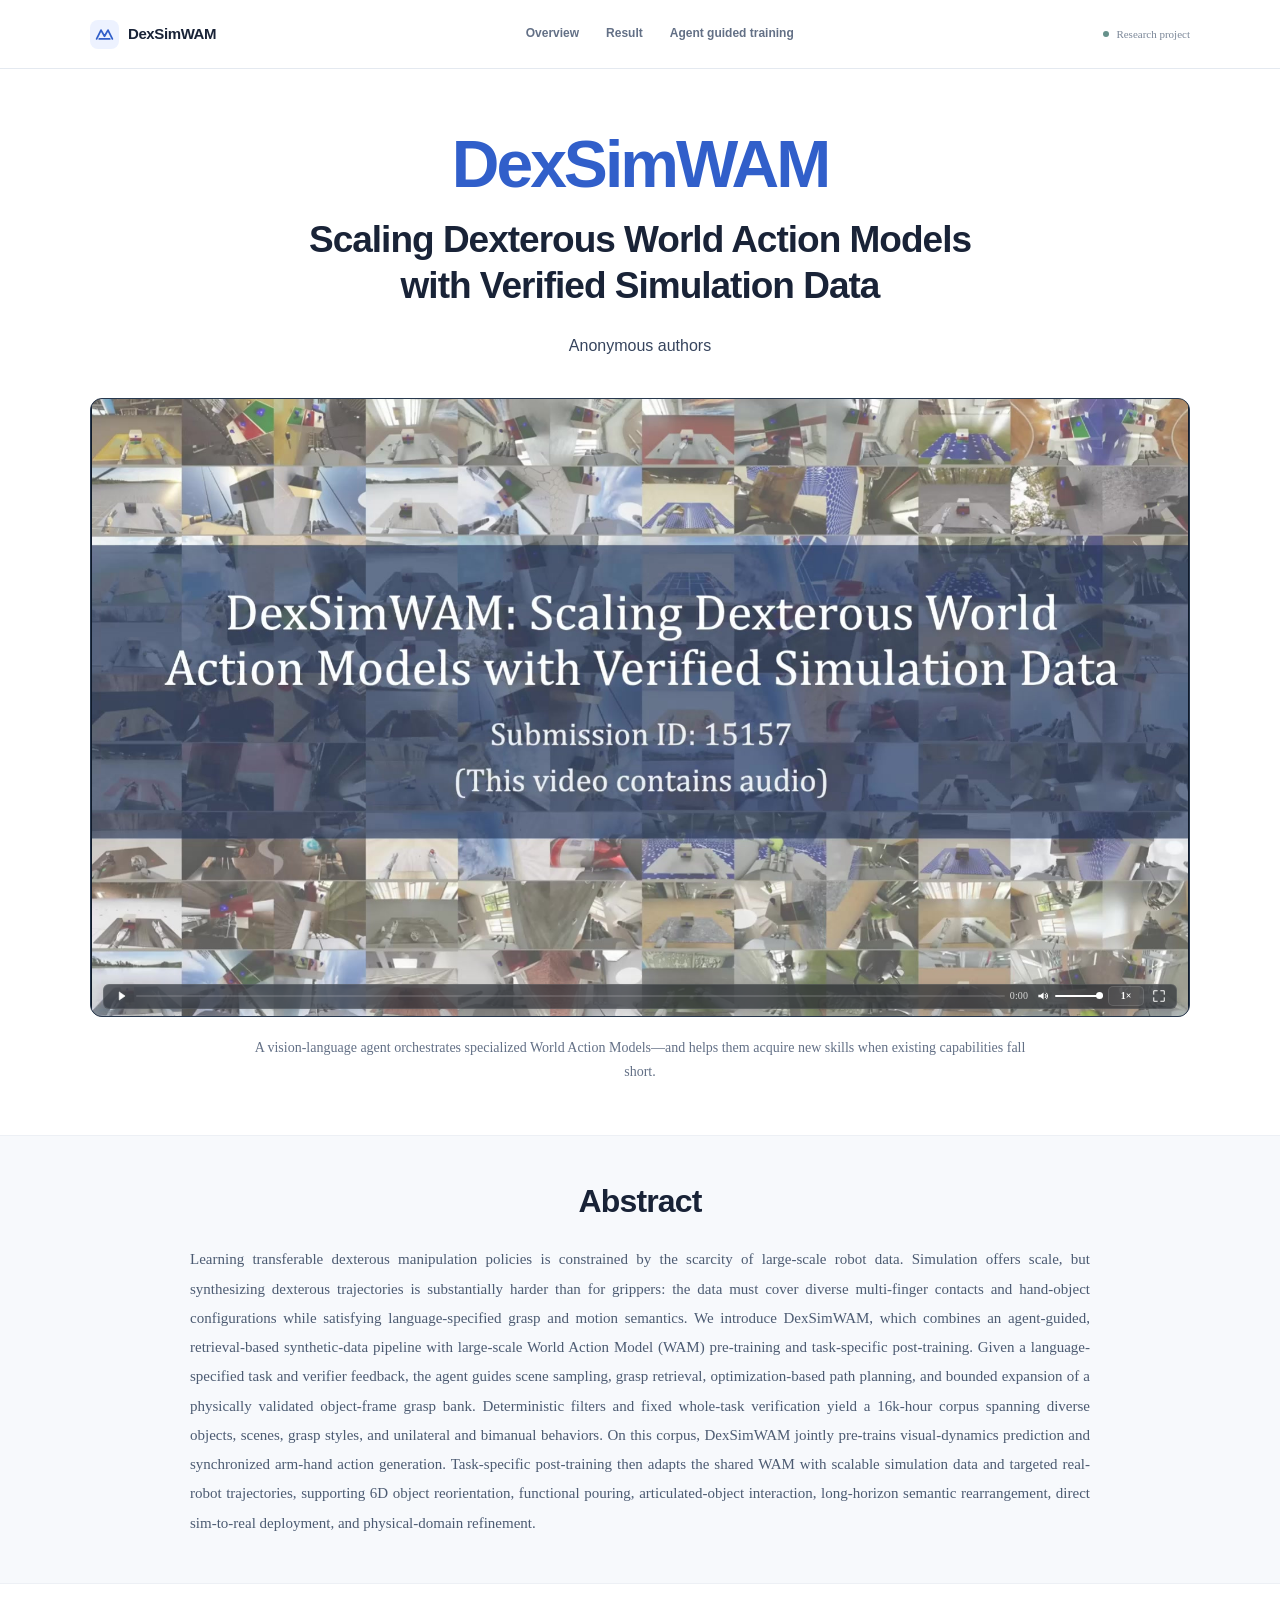
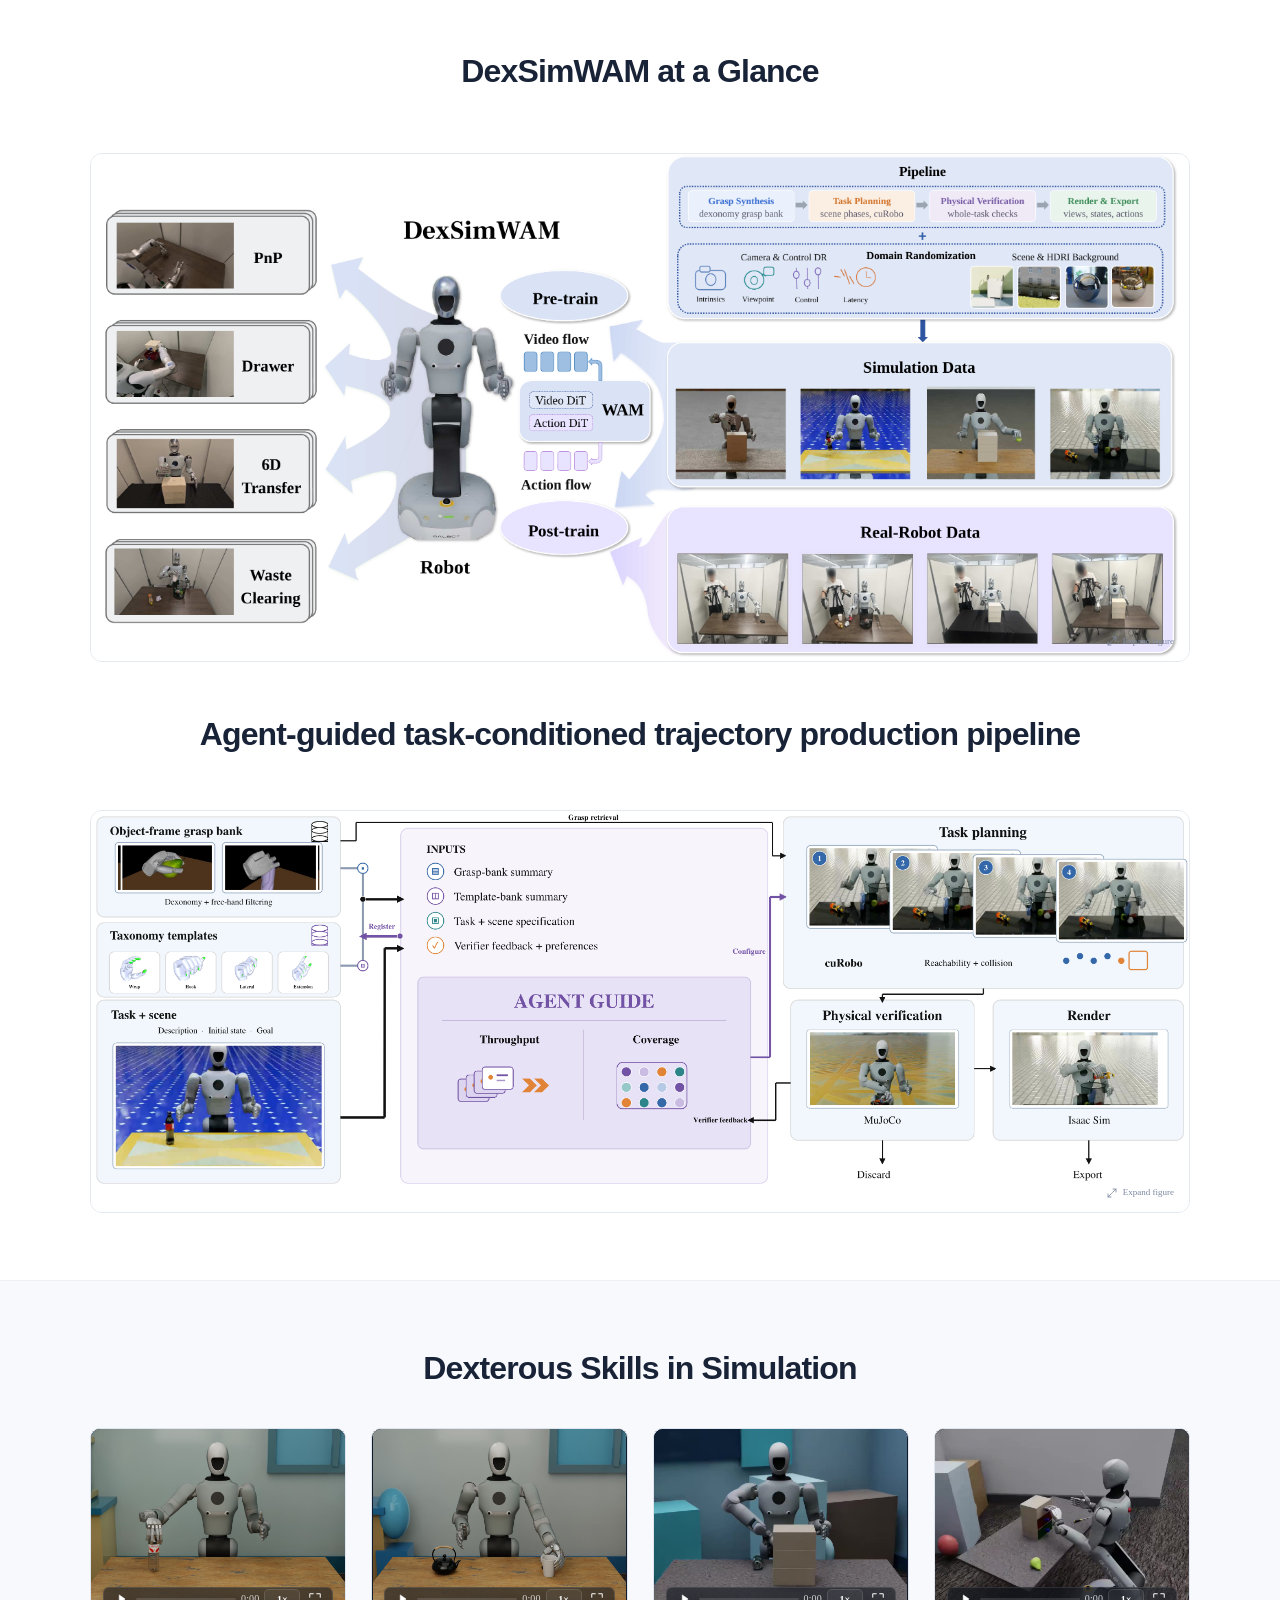
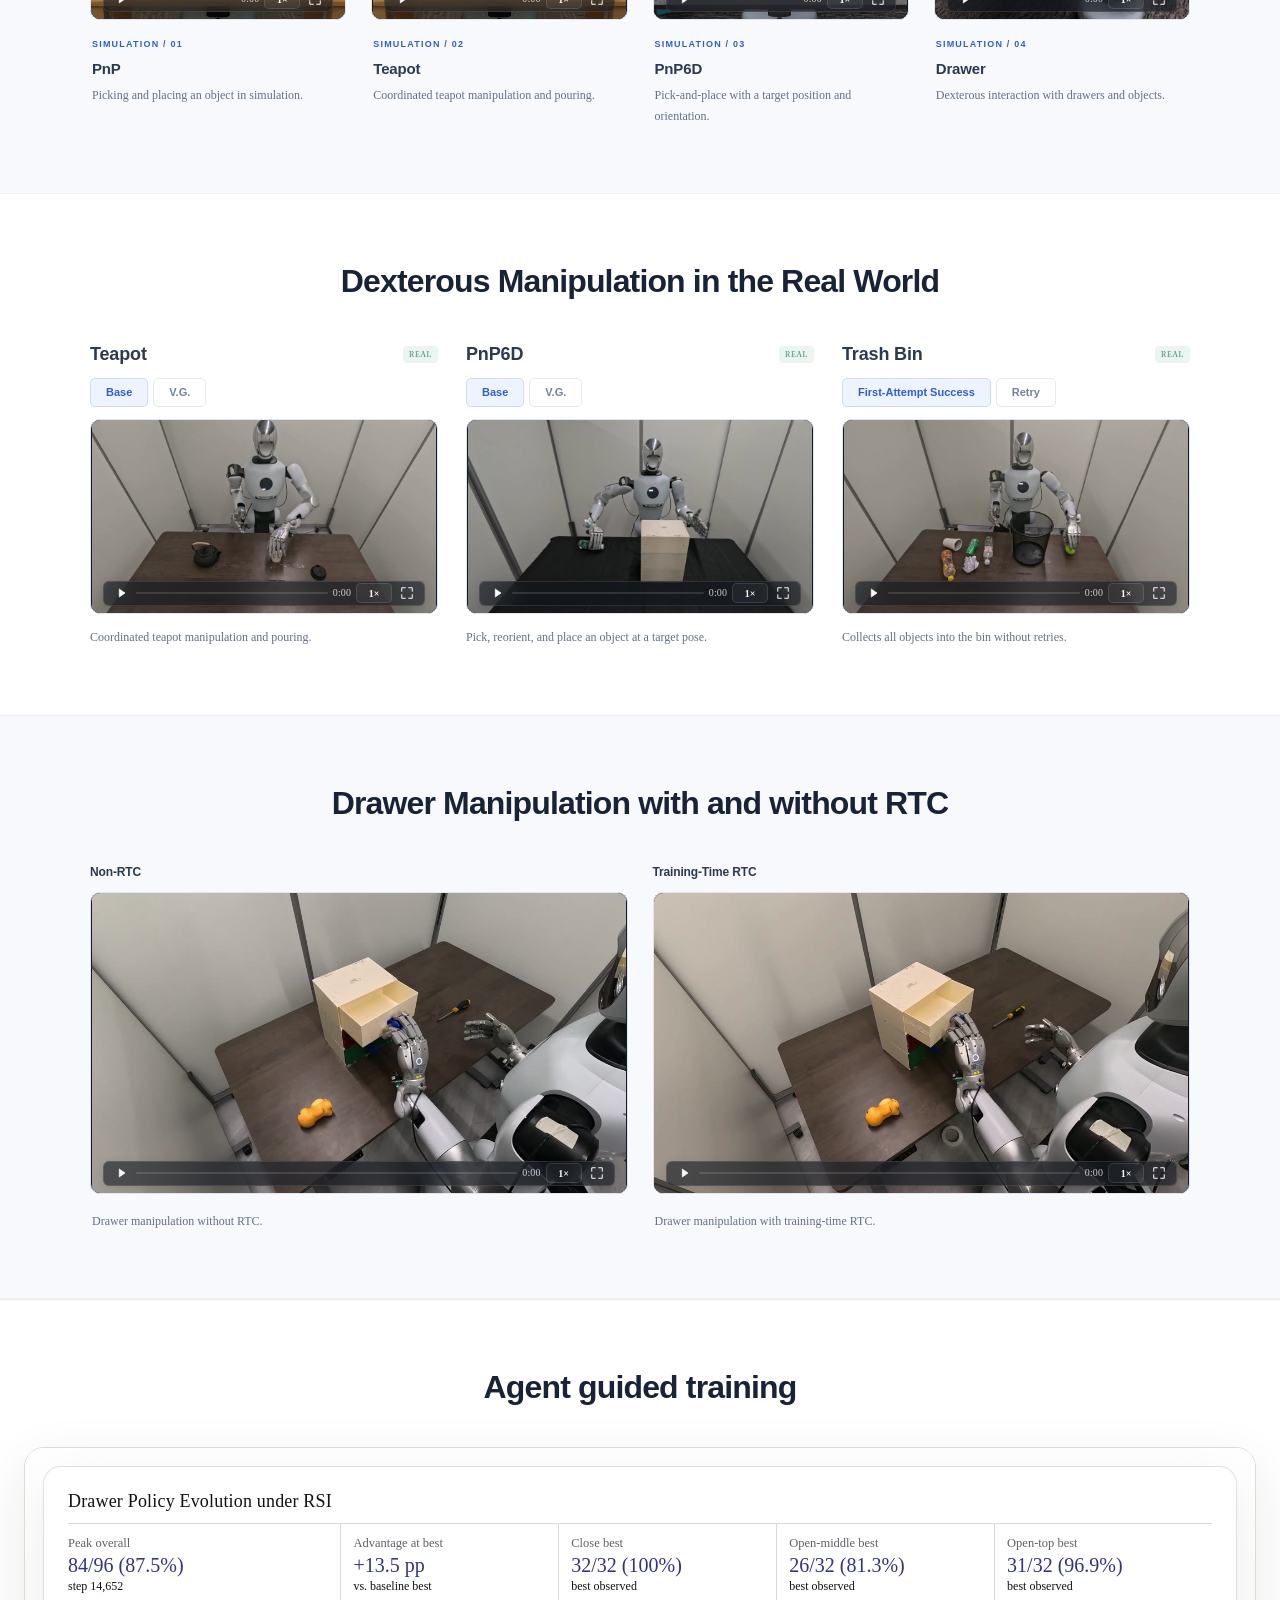
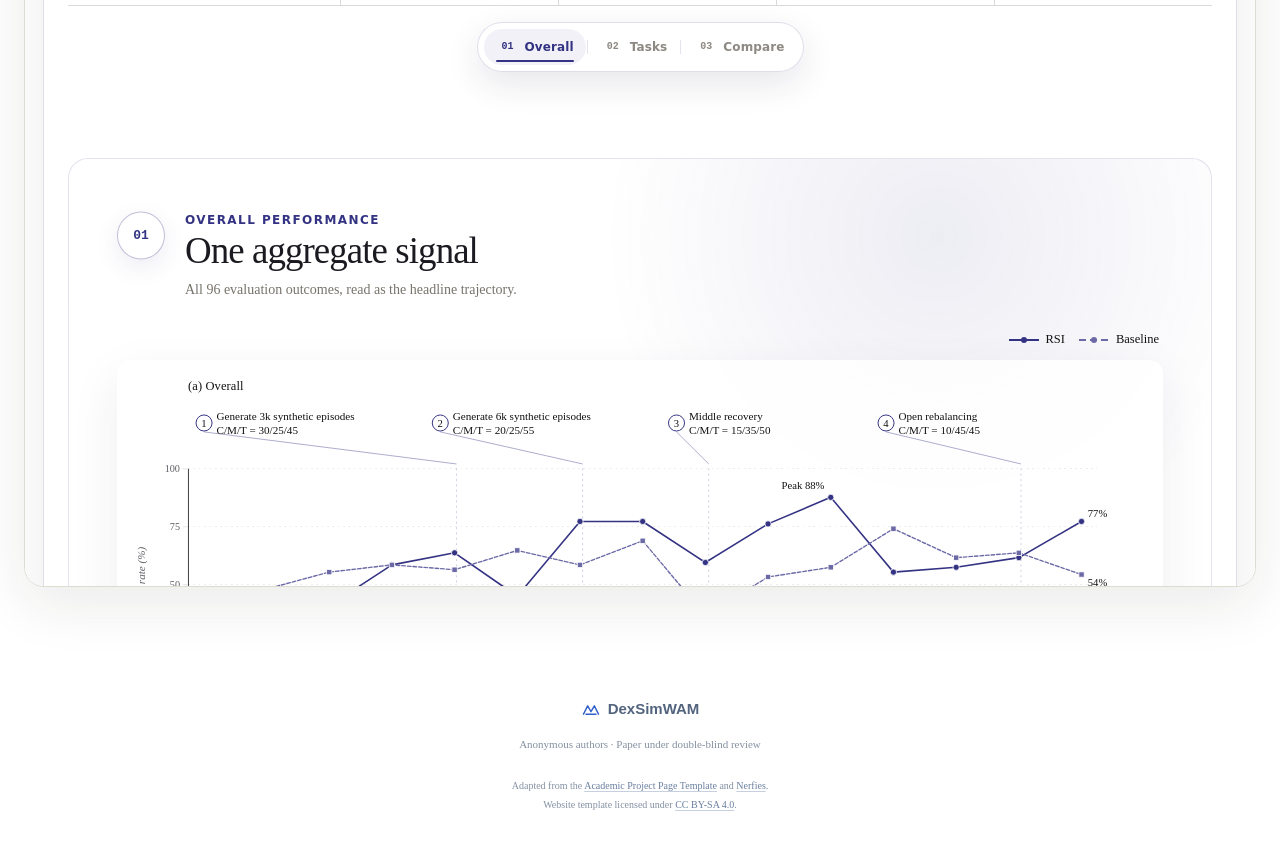
==== commit 15a0c0af: "Rename agent guided training section" ====
--- a/index.html
+++ b/index.html
@@ -242,7 +242,7 @@
     </section>
     <section class="content-section rsi-section" id="results" aria-labelledby="results-title">
       <div class="rsi-section-inner">
-        <div class="section-heading"><h2 id="results-title">Recursive Self-Improvement in Action</h2></div>
+        <div class="section-heading"><h2 id="results-title">Agent guided training</h2></div>
         <div class="rsi-embed-card">
           <iframe class="rsi-embed" src="static/components/drawer-rsi/index.html" title="Interactive drawer policy evolution under recursive self-improvement" loading="lazy"></iframe>
         </div>
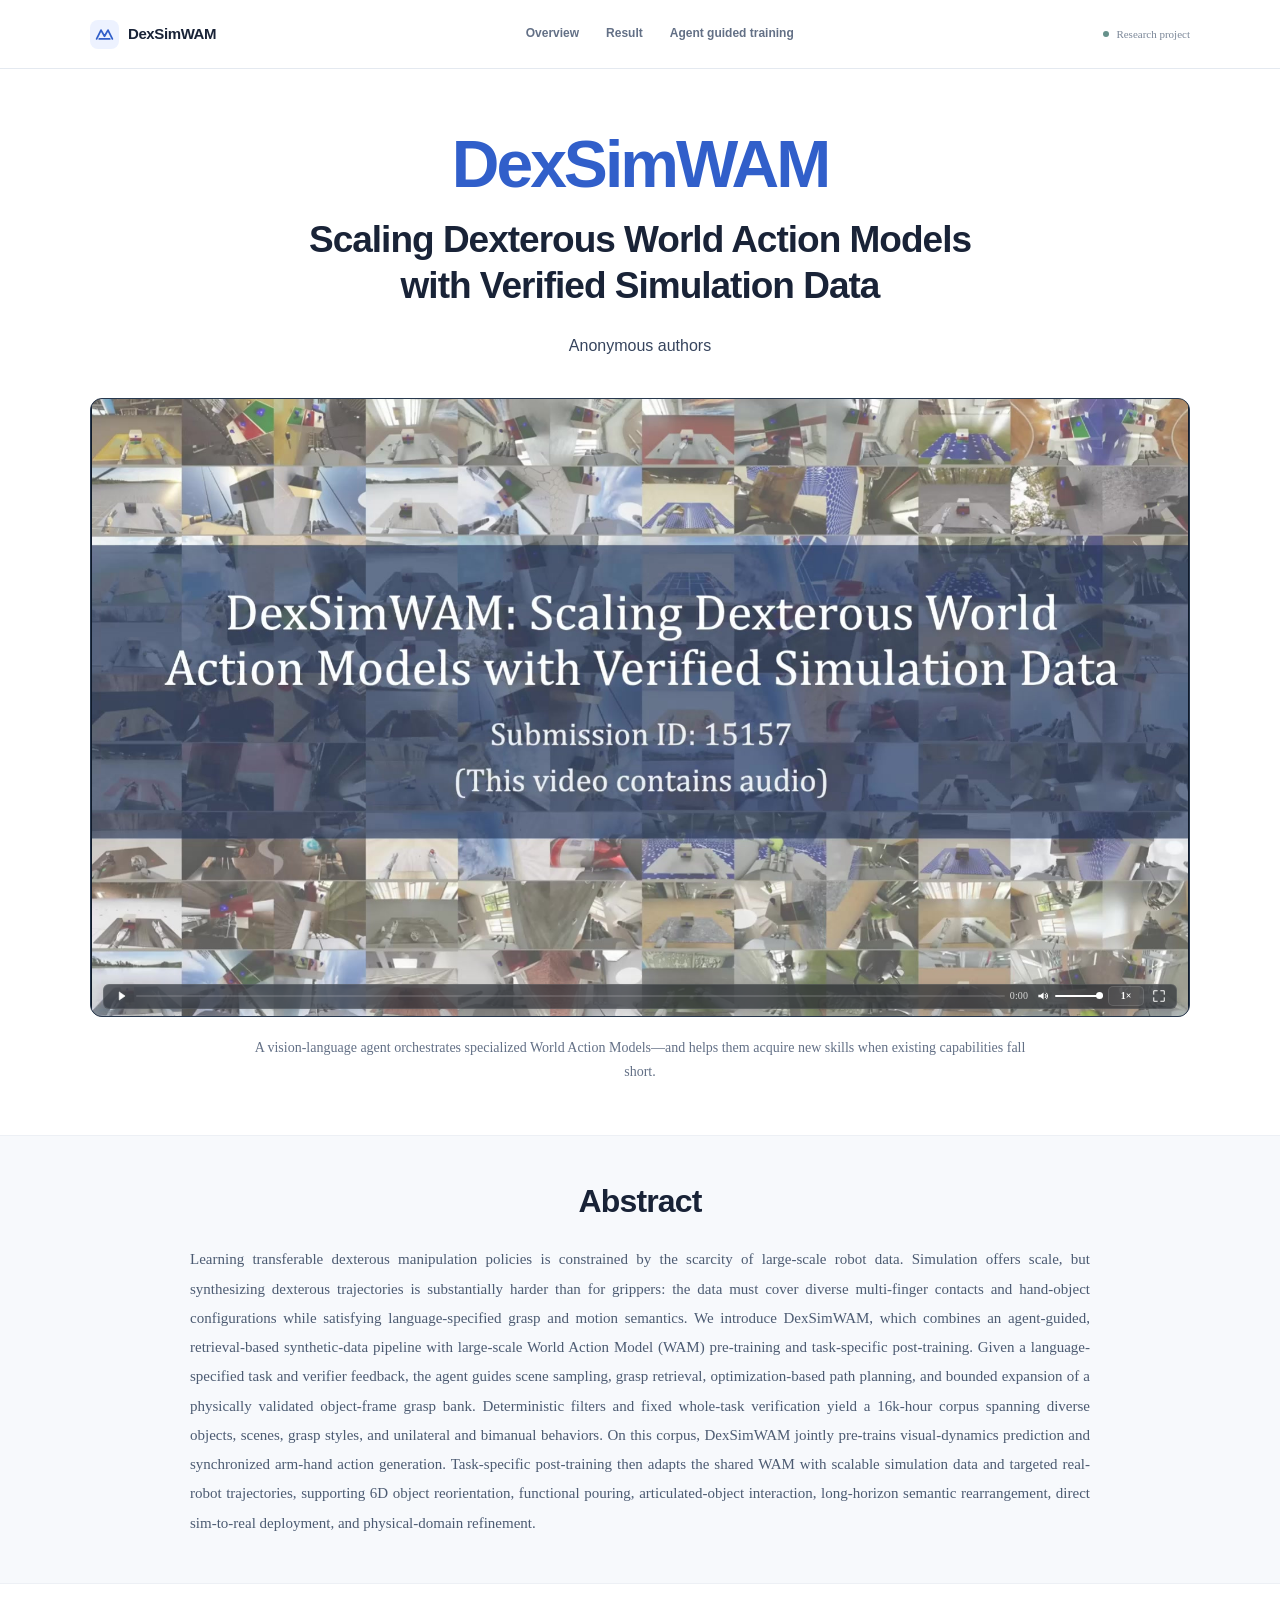
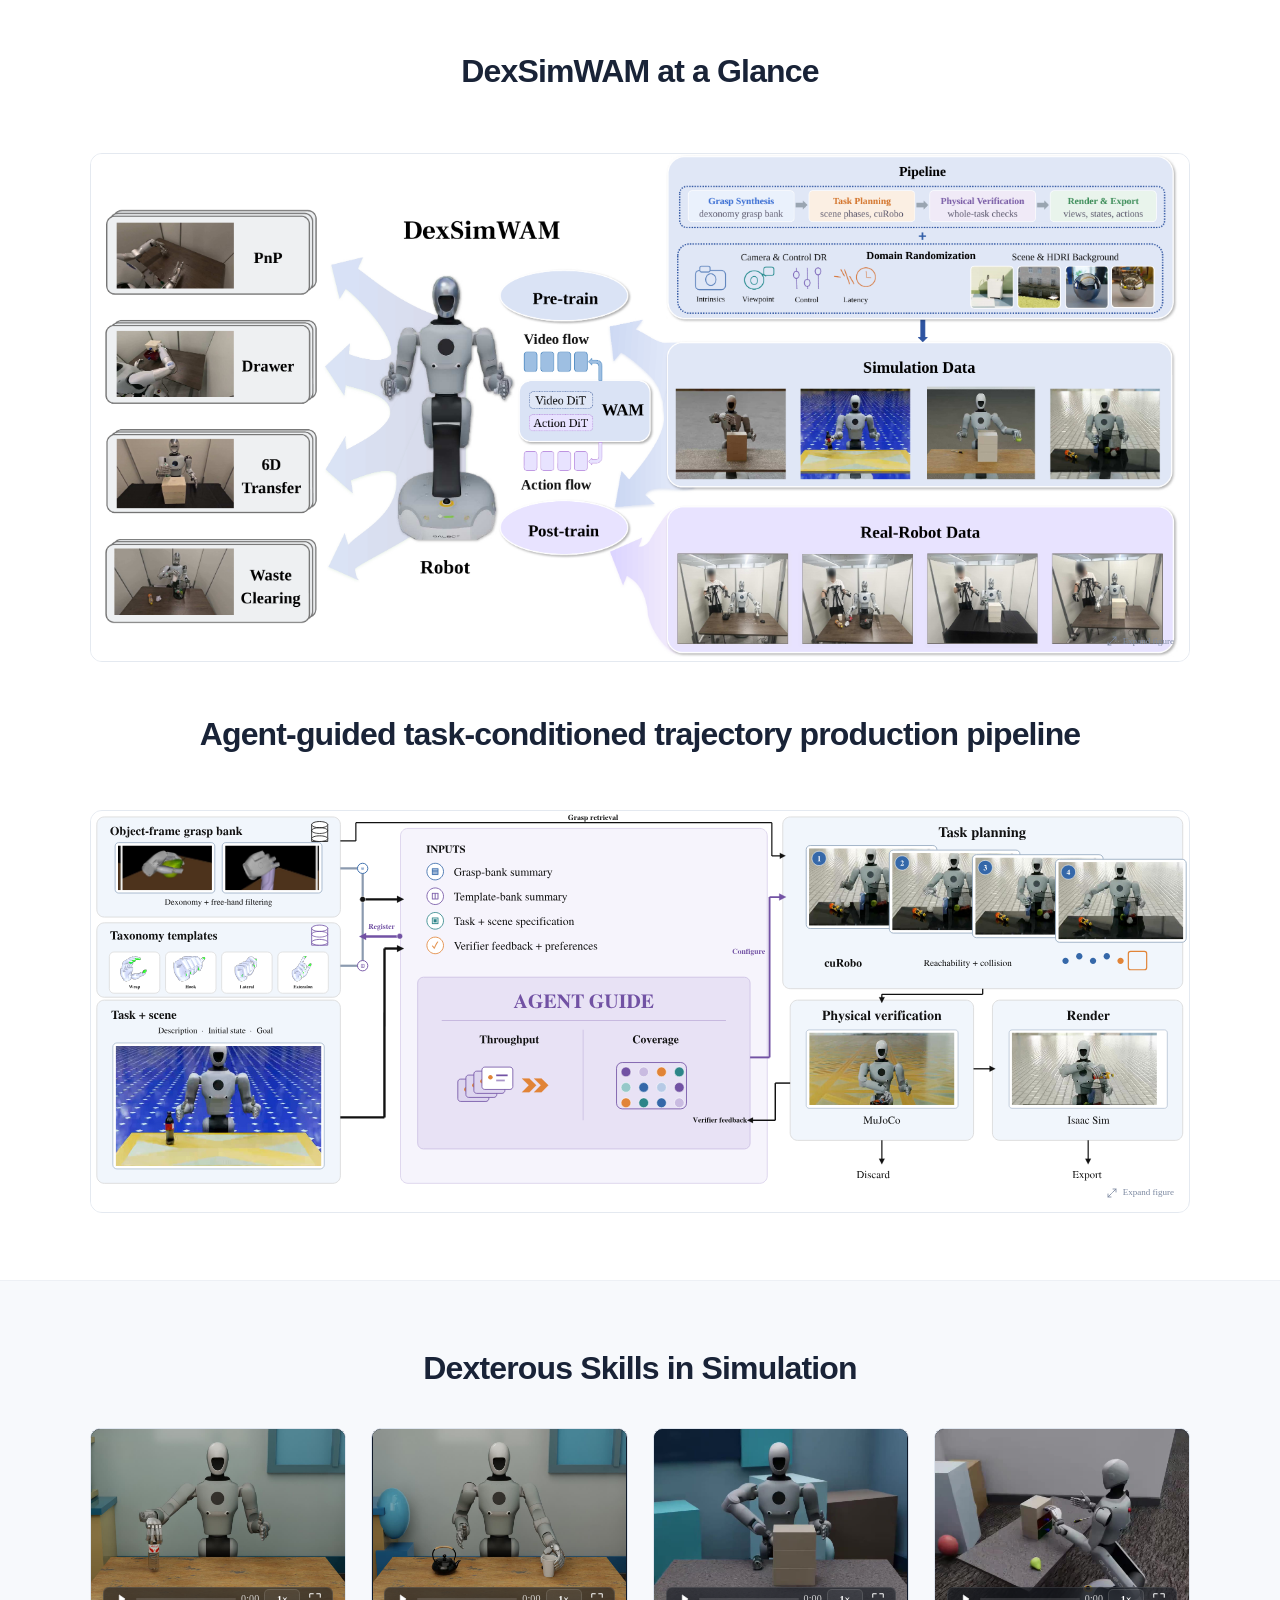
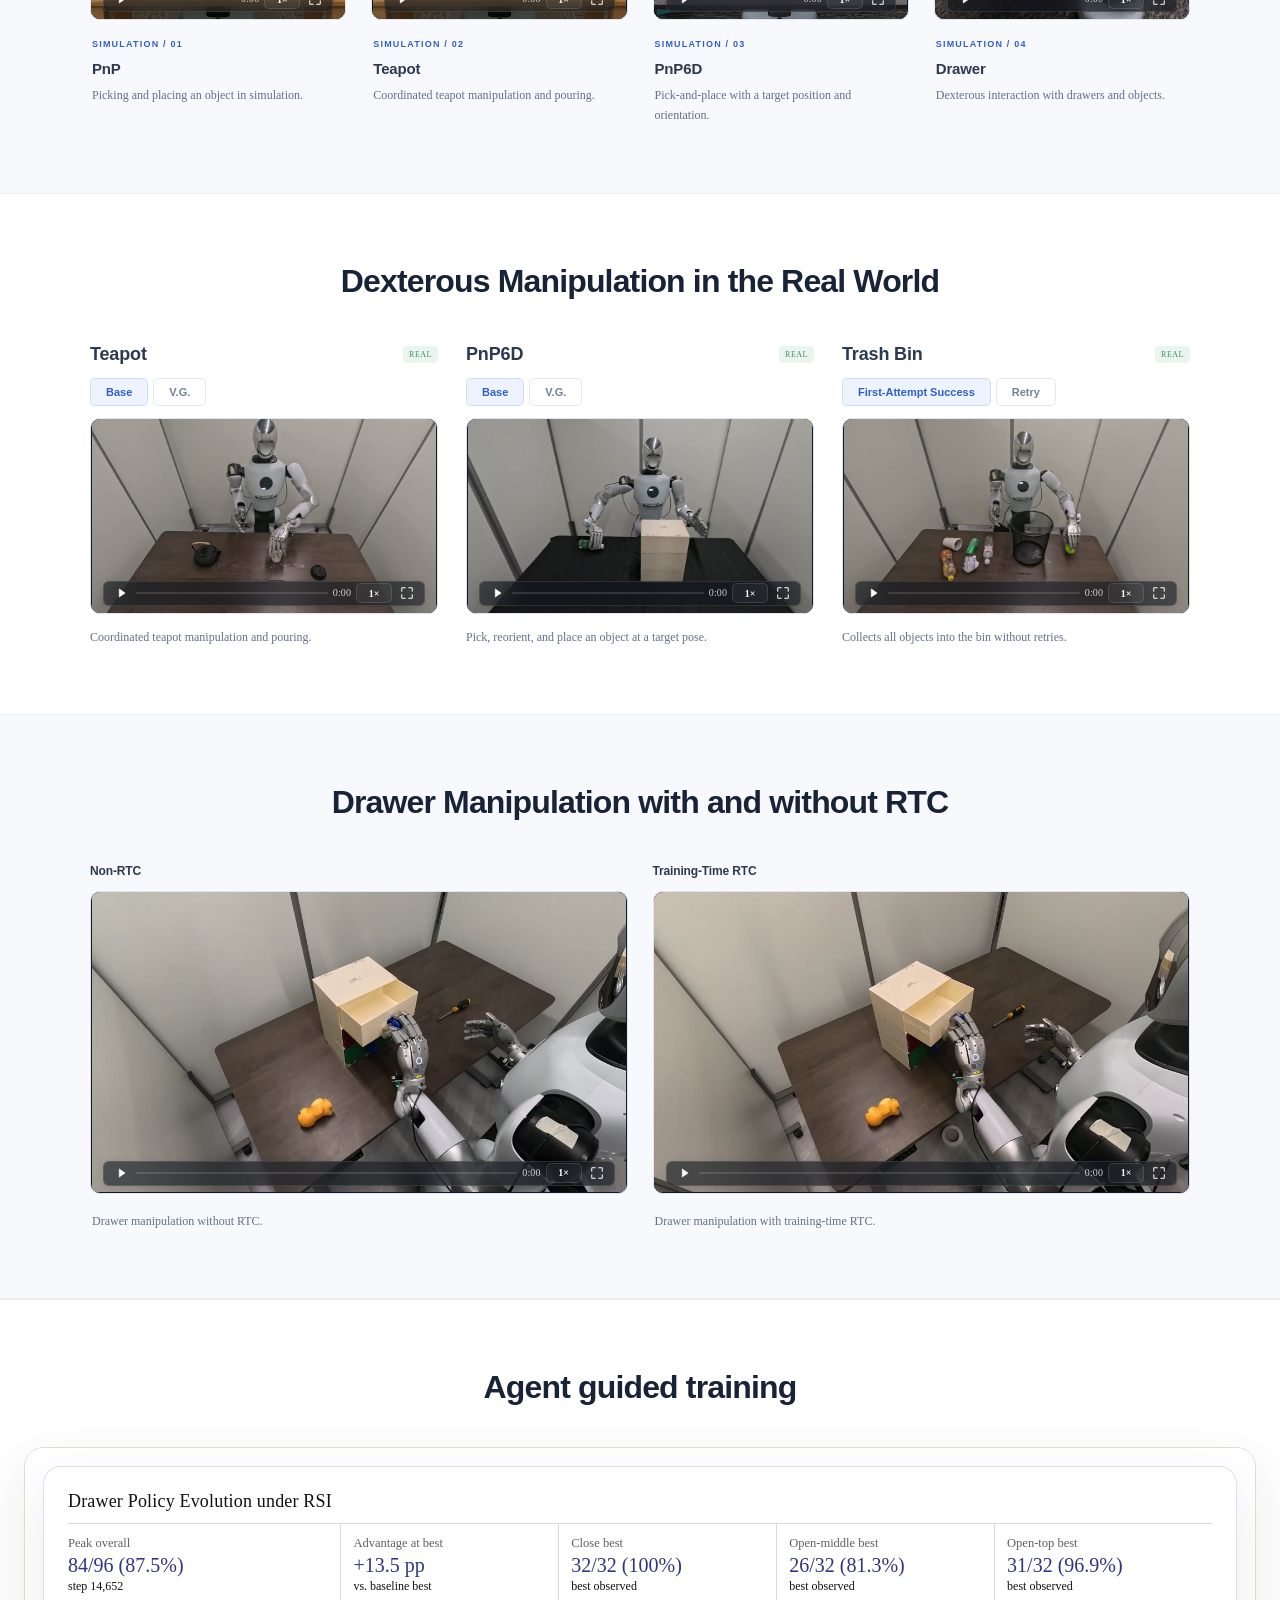
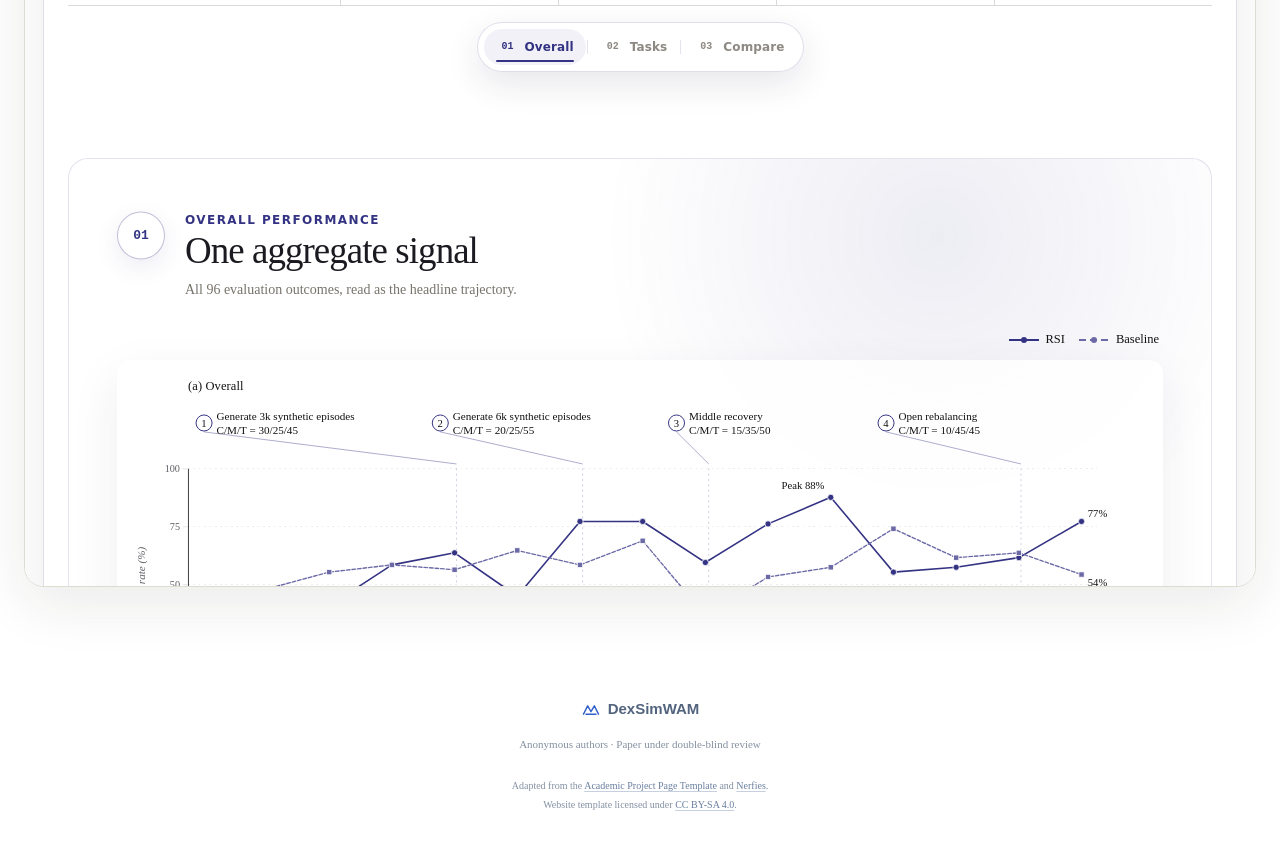
==== commit 74e0e603: "Use vector rendering for data pipeline figure" ====
--- a/index.html
+++ b/index.html
@@ -13,7 +13,7 @@
   <meta name="citation_title" content="DexSimWAM: Scaling Dexterous World Action Models with Verified Simulation Data">
   <meta name="citation_author" content="Anonymous authors">
   <link rel="icon" href="static/images/agentic-wam-icon.svg" type="image/svg+xml">
-  <link rel="stylesheet" href="static/css/index.css?v=times-body-copy">
+  <link rel="stylesheet" href="static/css/index.css?v=vector-pipeline">
   <script src="static/js/index.js?v=overview-audio" defer></script>
 </head>
 <body>
@@ -71,8 +71,8 @@
       <div class="section-heading pipeline-heading"><h2 id="trajectory-pipeline-title">Agent-guided task-conditioned trajectory production pipeline</h2></div>
       <figure class="framework-figure pipeline-figure" aria-labelledby="trajectory-pipeline-title">
         <!-- Data-generation figure rendered from the first page of data-generation-pipeline.pdf. -->
-        <button class="figure-button" type="button" data-zoom-src="static/images/data-generation-pipeline-preview.png?v=slide1-clear" aria-label="Enlarge the DexSimWAM data generation pipeline">
-          <img src="static/images/data-generation-pipeline-preview.png?v=slide1-clear" width="3989" height="1459" alt="Agent-guided data generation pipeline with an object-frame grasp bank, taxonomy templates, task and scene inputs, task planning, physical verification, and rendering." loading="lazy">
+        <button class="figure-button" type="button" data-zoom-src="static/images/data-generation-pipeline.svg?v=vector" aria-label="Enlarge the DexSimWAM data generation pipeline">
+          <img src="static/images/data-generation-pipeline.svg?v=vector" width="1436" height="525" alt="Agent-guided data generation pipeline with an object-frame grasp bank, taxonomy templates, task and scene inputs, task planning, physical verification, and rendering." loading="lazy">
           <span class="expand-label"><svg class="icon"><use href="#icon-expand"/></svg>Expand figure</span>
         </button>
       </figure>
--- a/static/css/index.css
+++ b/static/css/index.css
@@ -195,9 +195,9 @@
 .site-footer p.template-credit { margin-top: 23px; font-size: 10px; line-height: 1.9; }
 .template-credit a { color: #687e9f; text-decoration: underline; text-underline-offset: 2px; text-decoration-color: #c6d0df; }
 .scroll-to-top { position: fixed; right: 25px; bottom: 25px; z-index: 9; display: grid; place-items: center; width: 40px; height: 40px; border: 1px solid var(--line); border-radius: 50%; background: #fff; color: #647895; box-shadow: 0 3px 14px #1923370a; }
-.figure-dialog { width: min(1450px, 96vw); max-width: 96vw; max-height: 92vh; padding: 40px 14px 14px; border: 0; border-radius: 12px; background: #fff; box-shadow: 0 20px 70px #0004; }
+.figure-dialog { width: min(1800px, 98vw); max-width: 98vw; max-height: 94vh; padding: 40px 14px 14px; border: 0; border-radius: 12px; background: #fff; box-shadow: 0 20px 70px #0004; }
 .figure-dialog::backdrop { background: #101a2acc; backdrop-filter: blur(4px); }
-.figure-dialog > img { display: block; width: 100%; height: auto; max-height: calc(92vh - 60px); object-fit: contain; }
+.figure-dialog > img { display: block; width: 100%; height: auto; max-height: calc(94vh - 60px); object-fit: contain; }
 .dialog-close { position: absolute; top: 8px; right: 9px; display: grid; place-items: center; width: 29px; height: 29px; background: #f3f5f9; border: none; border-radius: 50%; }
 @media (max-width: 1000px) {
   .simulation-grid { grid-template-columns: repeat(2, minmax(0, 1fr)); }
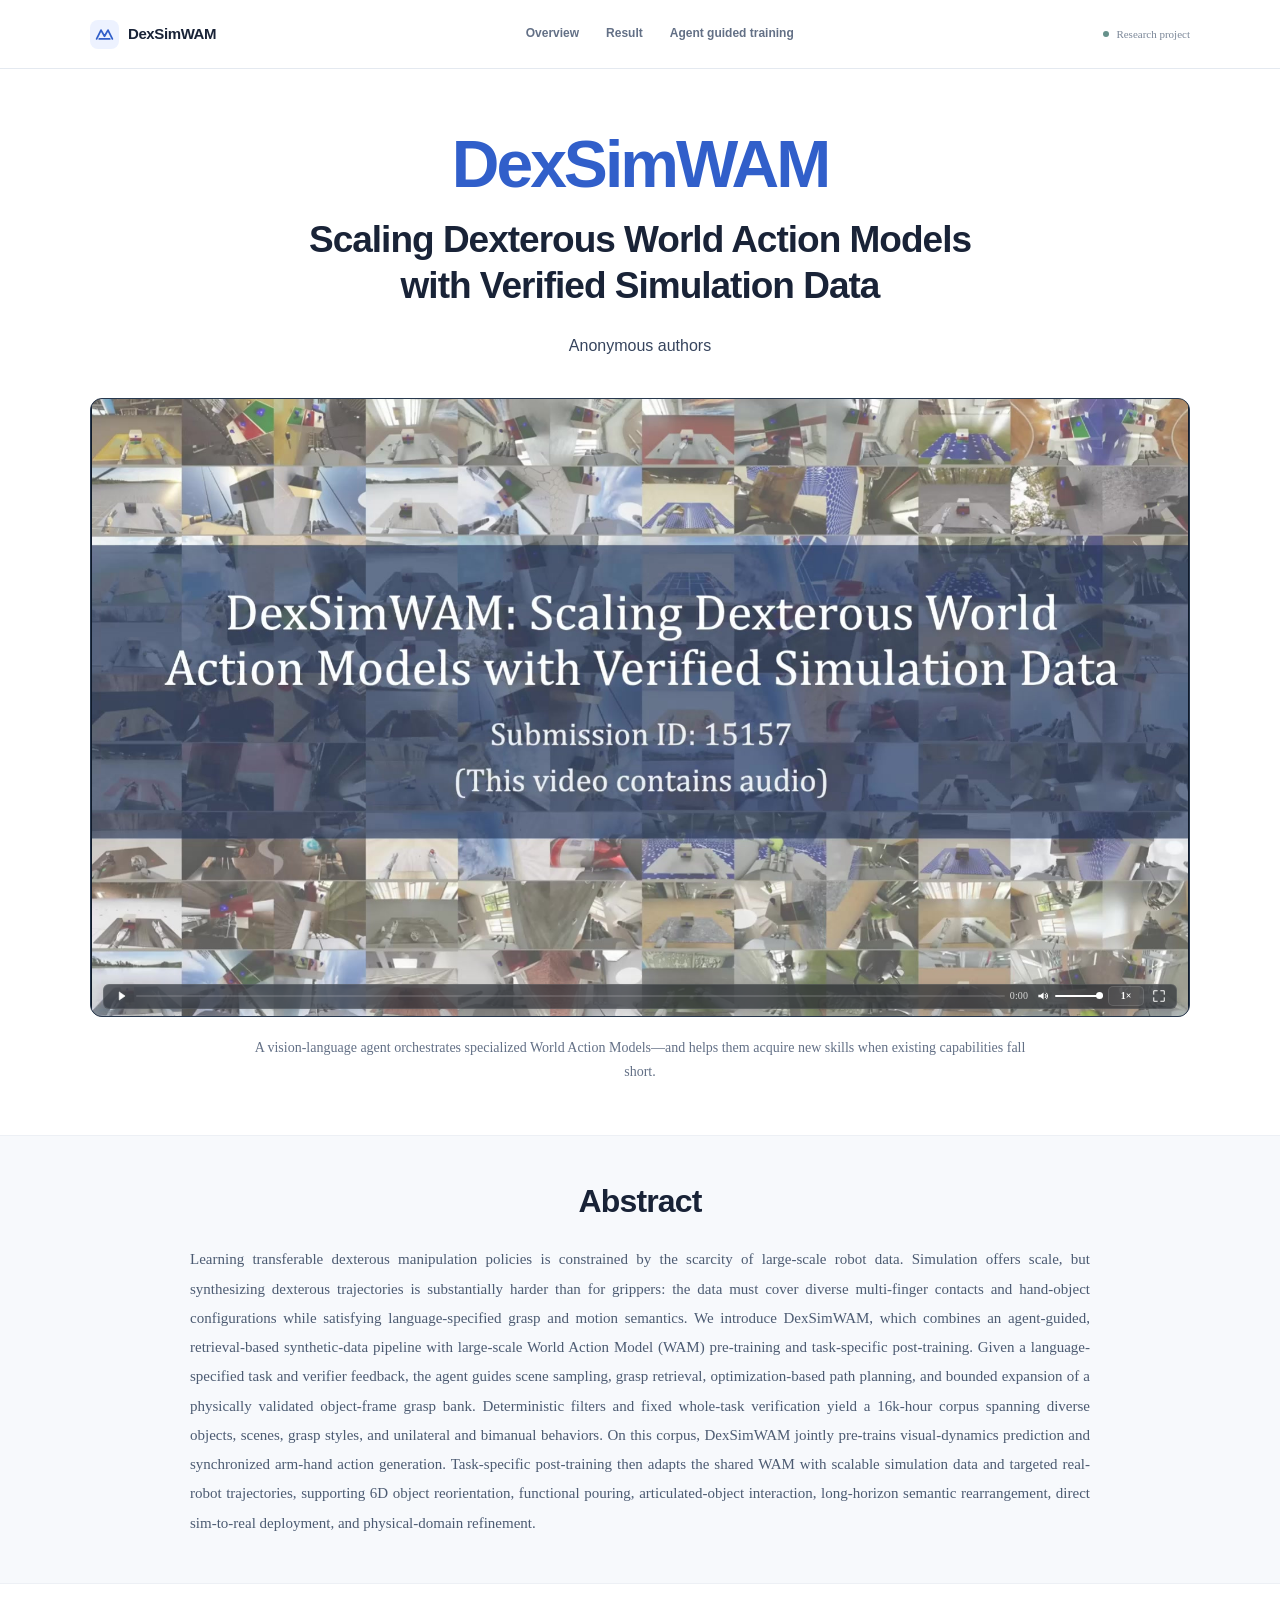
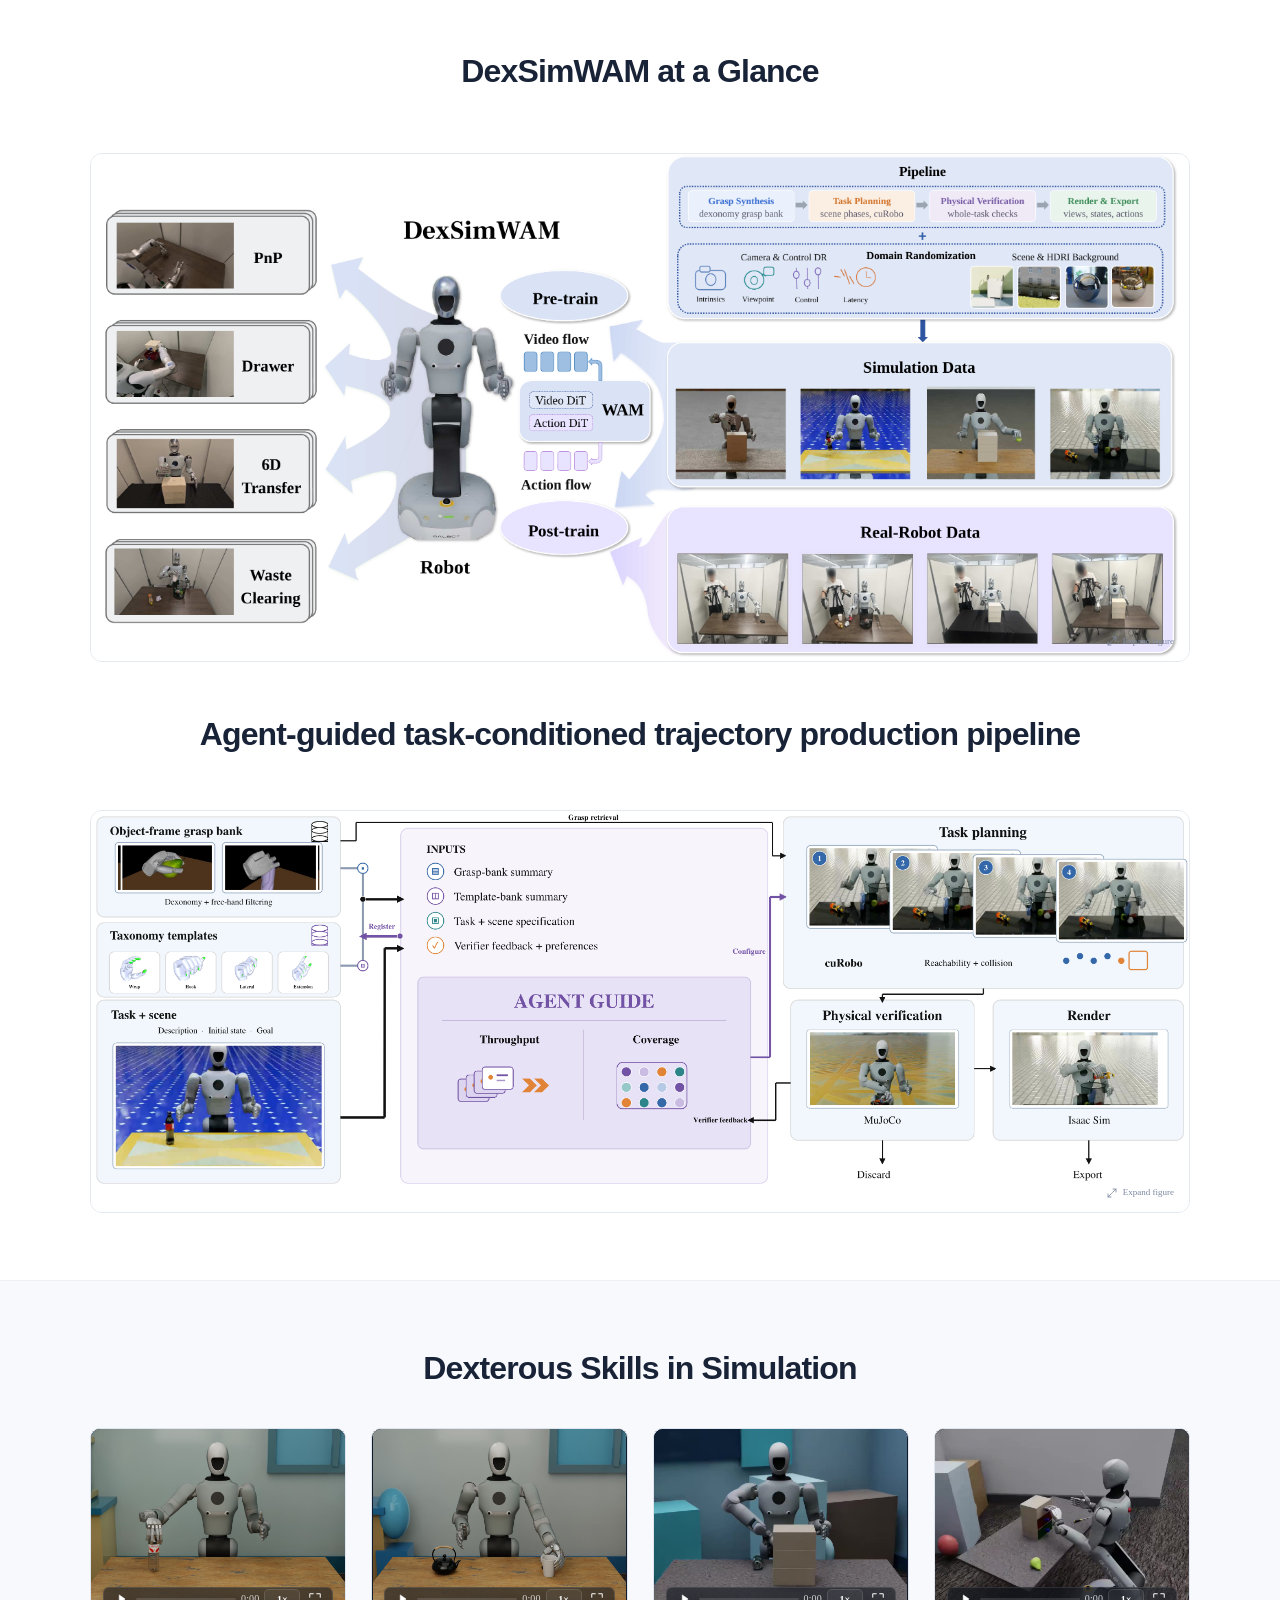
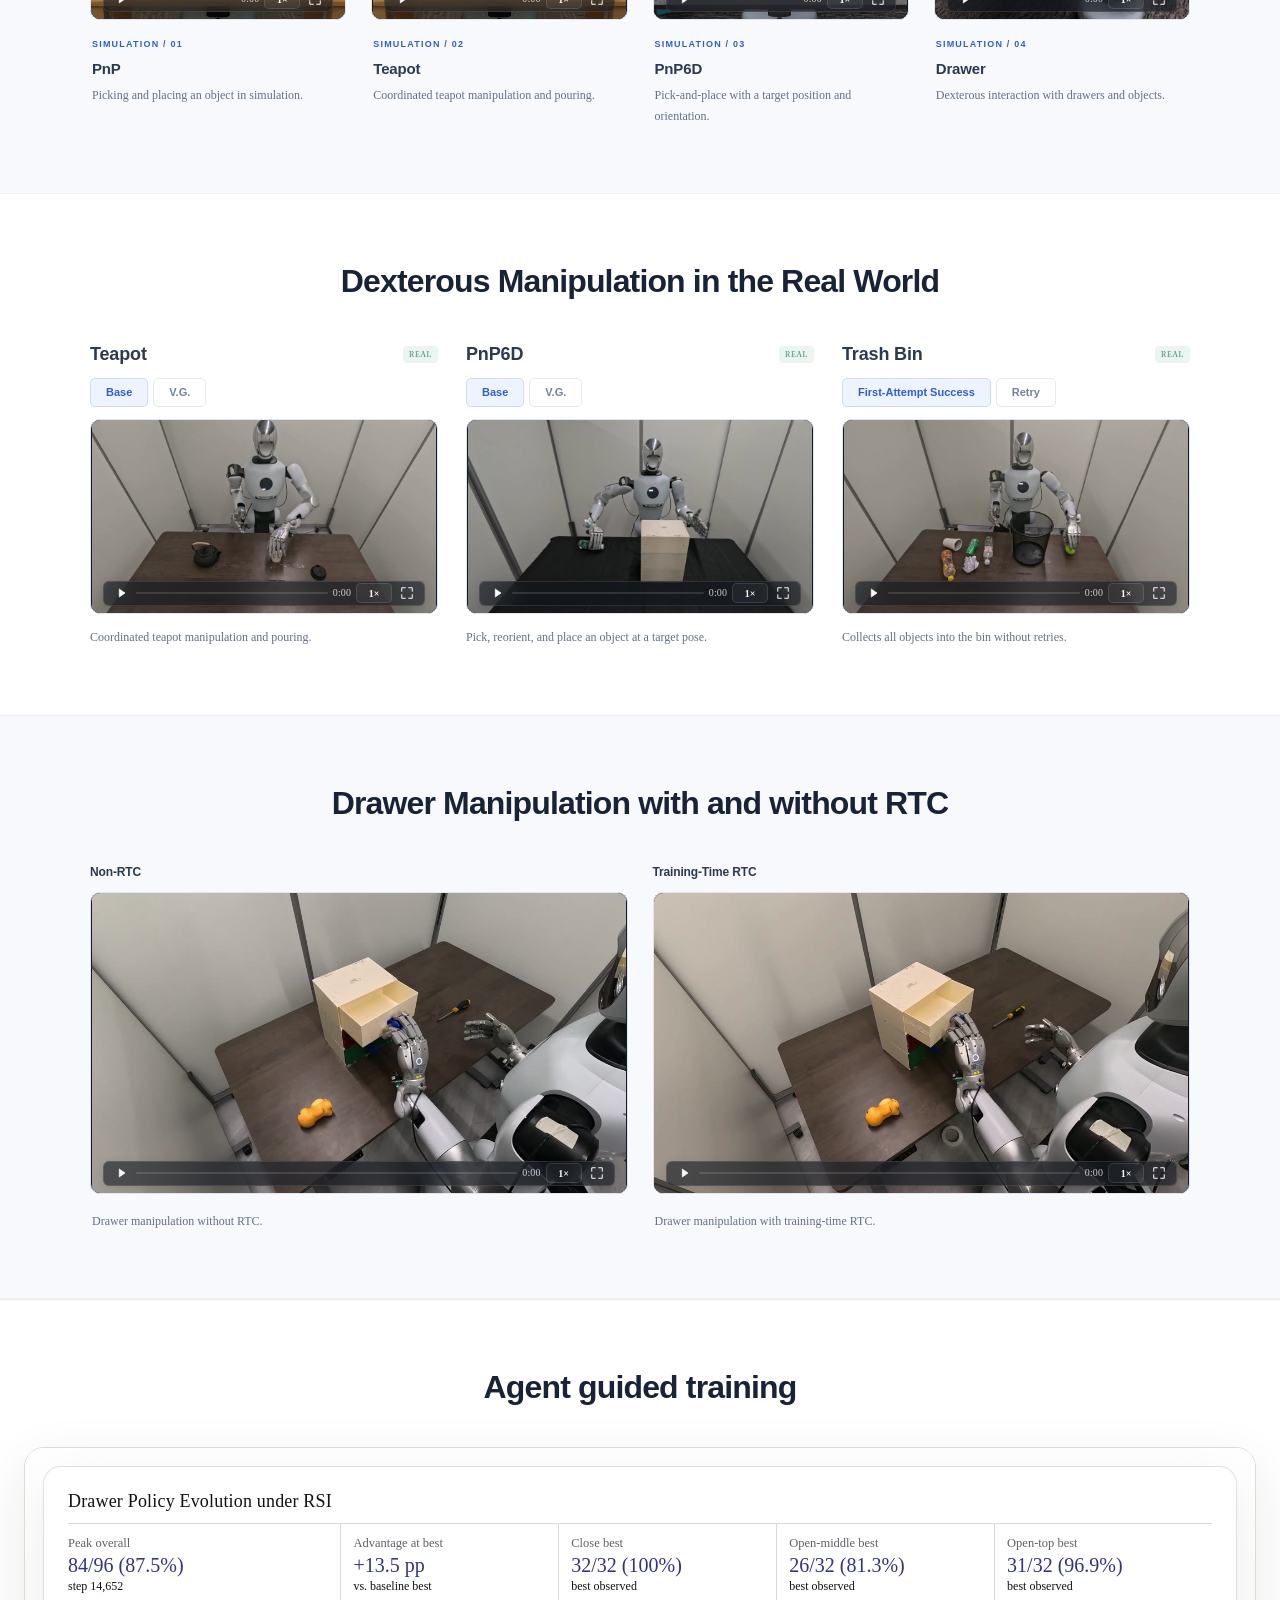
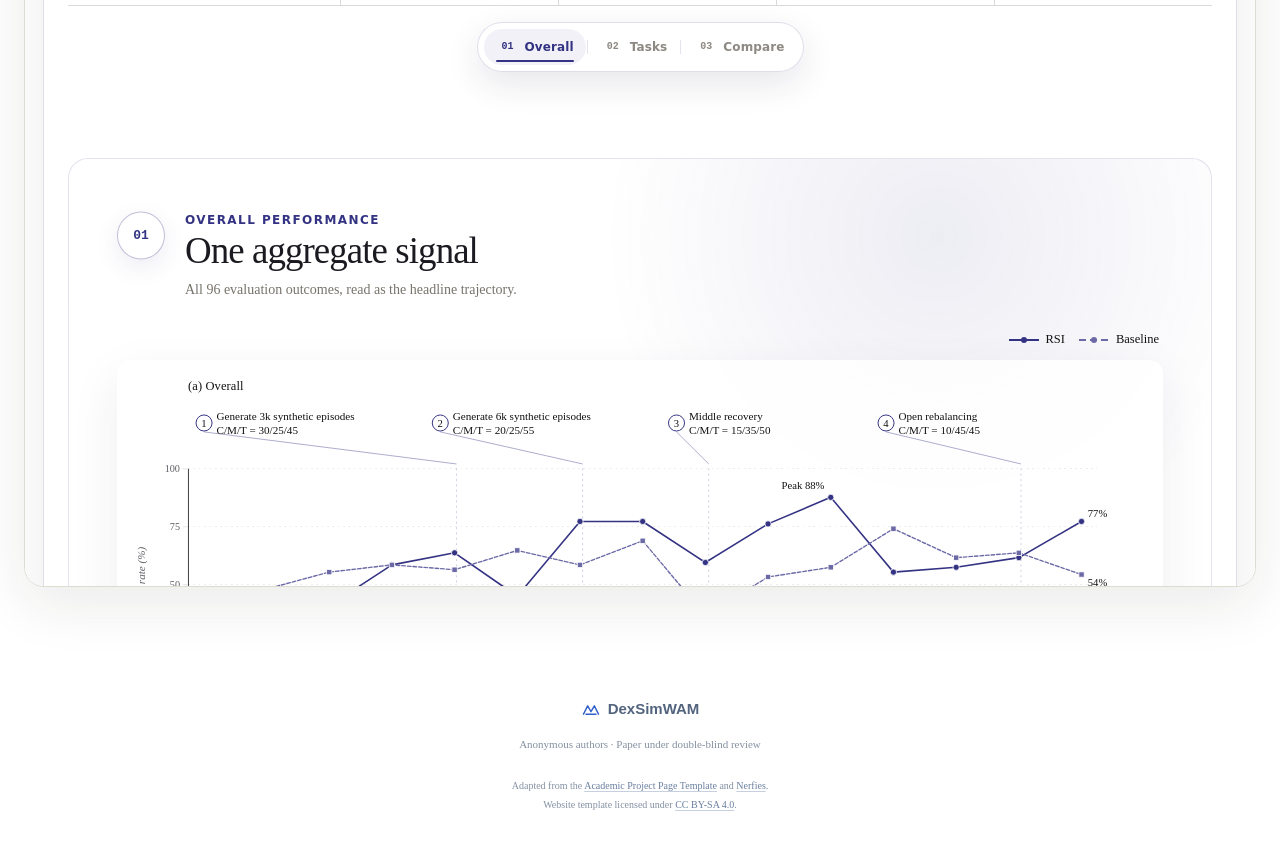
==== commit 54b2999a: "Revert "Use vector rendering for data pipeline figure" This reverts commit 74e0e60329ce4b5c3e081316b" ====
--- a/index.html
+++ b/index.html
@@ -13,7 +13,7 @@
   <meta name="citation_title" content="DexSimWAM: Scaling Dexterous World Action Models with Verified Simulation Data">
   <meta name="citation_author" content="Anonymous authors">
   <link rel="icon" href="static/images/agentic-wam-icon.svg" type="image/svg+xml">
-  <link rel="stylesheet" href="static/css/index.css?v=vector-pipeline">
+  <link rel="stylesheet" href="static/css/index.css?v=times-body-copy">
   <script src="static/js/index.js?v=overview-audio" defer></script>
 </head>
 <body>
@@ -71,8 +71,8 @@
       <div class="section-heading pipeline-heading"><h2 id="trajectory-pipeline-title">Agent-guided task-conditioned trajectory production pipeline</h2></div>
       <figure class="framework-figure pipeline-figure" aria-labelledby="trajectory-pipeline-title">
         <!-- Data-generation figure rendered from the first page of data-generation-pipeline.pdf. -->
-        <button class="figure-button" type="button" data-zoom-src="static/images/data-generation-pipeline.svg?v=vector" aria-label="Enlarge the DexSimWAM data generation pipeline">
-          <img src="static/images/data-generation-pipeline.svg?v=vector" width="1436" height="525" alt="Agent-guided data generation pipeline with an object-frame grasp bank, taxonomy templates, task and scene inputs, task planning, physical verification, and rendering." loading="lazy">
+        <button class="figure-button" type="button" data-zoom-src="static/images/data-generation-pipeline-preview.png?v=slide1-clear" aria-label="Enlarge the DexSimWAM data generation pipeline">
+          <img src="static/images/data-generation-pipeline-preview.png?v=slide1-clear" width="3989" height="1459" alt="Agent-guided data generation pipeline with an object-frame grasp bank, taxonomy templates, task and scene inputs, task planning, physical verification, and rendering." loading="lazy">
           <span class="expand-label"><svg class="icon"><use href="#icon-expand"/></svg>Expand figure</span>
         </button>
       </figure>
--- a/static/css/index.css
+++ b/static/css/index.css
@@ -195,9 +195,9 @@
 .site-footer p.template-credit { margin-top: 23px; font-size: 10px; line-height: 1.9; }
 .template-credit a { color: #687e9f; text-decoration: underline; text-underline-offset: 2px; text-decoration-color: #c6d0df; }
 .scroll-to-top { position: fixed; right: 25px; bottom: 25px; z-index: 9; display: grid; place-items: center; width: 40px; height: 40px; border: 1px solid var(--line); border-radius: 50%; background: #fff; color: #647895; box-shadow: 0 3px 14px #1923370a; }
-.figure-dialog { width: min(1800px, 98vw); max-width: 98vw; max-height: 94vh; padding: 40px 14px 14px; border: 0; border-radius: 12px; background: #fff; box-shadow: 0 20px 70px #0004; }
+.figure-dialog { width: min(1450px, 96vw); max-width: 96vw; max-height: 92vh; padding: 40px 14px 14px; border: 0; border-radius: 12px; background: #fff; box-shadow: 0 20px 70px #0004; }
 .figure-dialog::backdrop { background: #101a2acc; backdrop-filter: blur(4px); }
-.figure-dialog > img { display: block; width: 100%; height: auto; max-height: calc(94vh - 60px); object-fit: contain; }
+.figure-dialog > img { display: block; width: 100%; height: auto; max-height: calc(92vh - 60px); object-fit: contain; }
 .dialog-close { position: absolute; top: 8px; right: 9px; display: grid; place-items: center; width: 29px; height: 29px; background: #f3f5f9; border: none; border-radius: 50%; }
 @media (max-width: 1000px) {
   .simulation-grid { grid-template-columns: repeat(2, minmax(0, 1fr)); }
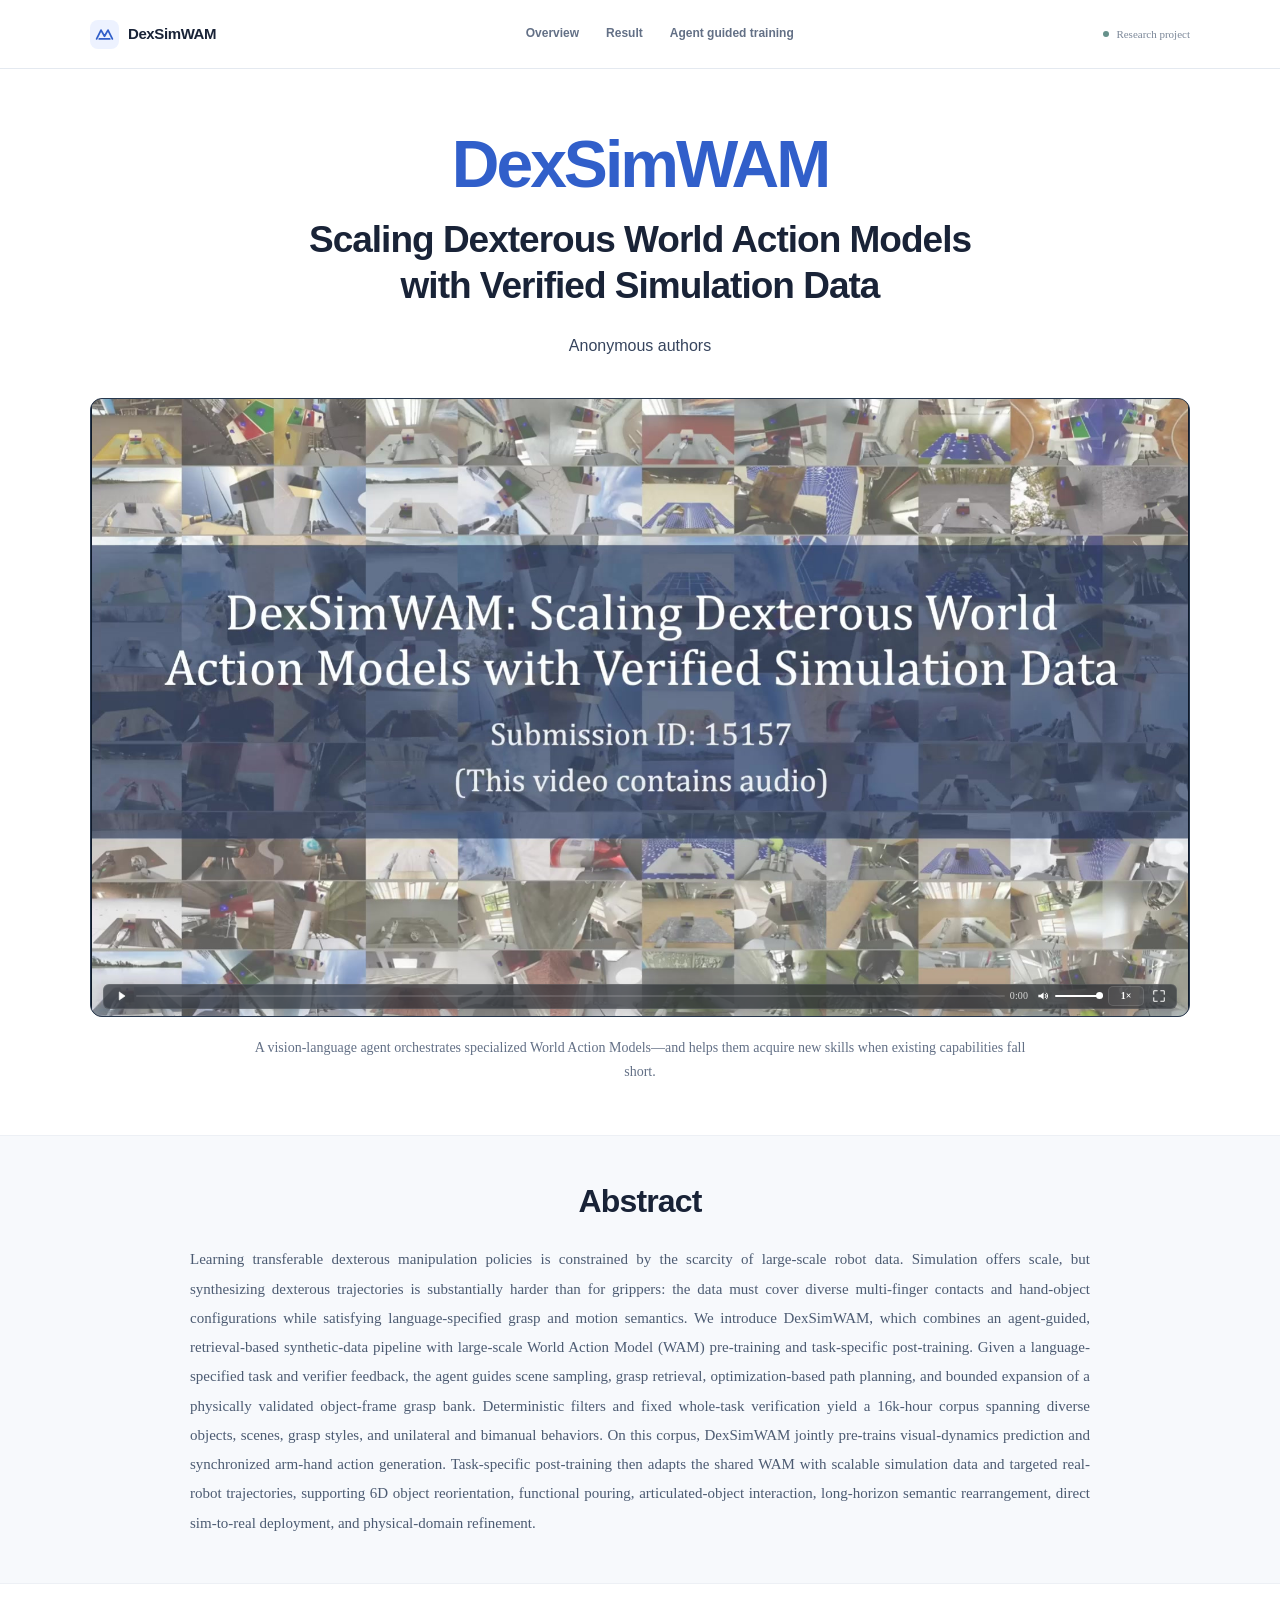
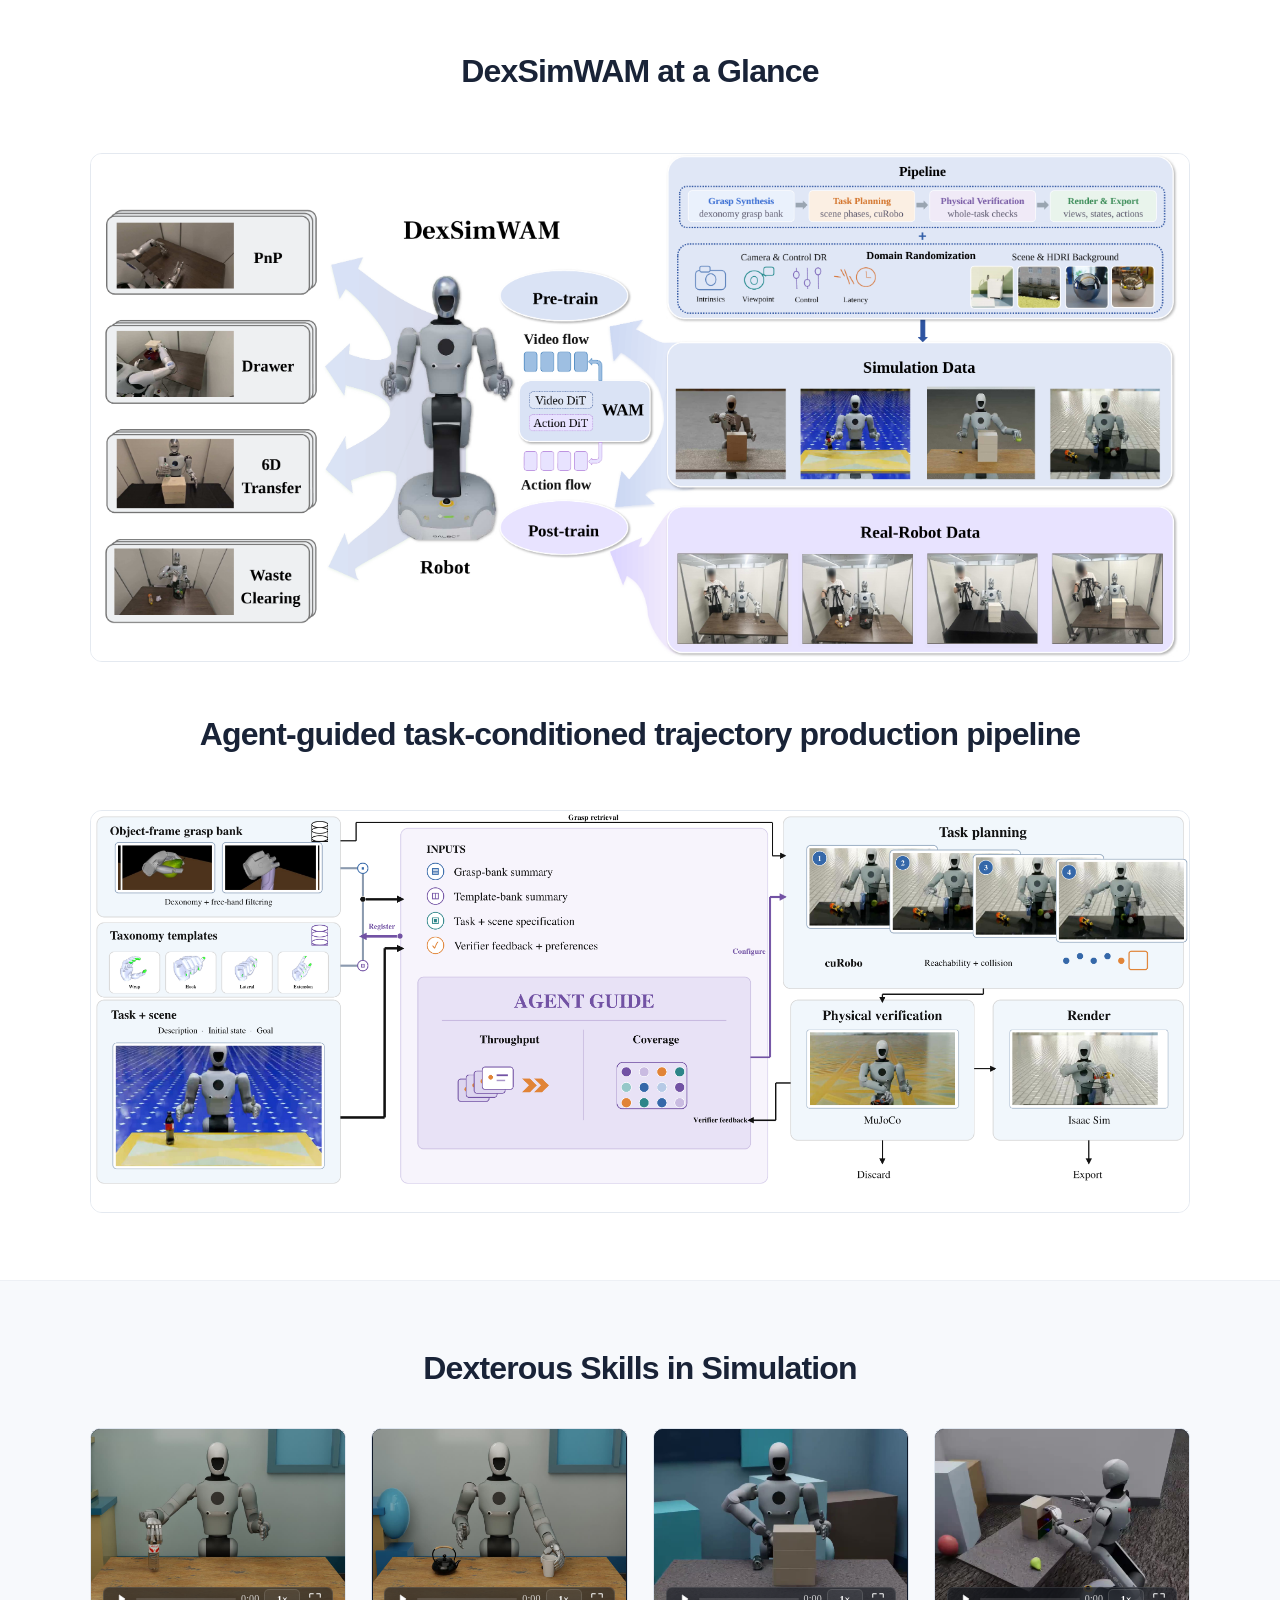
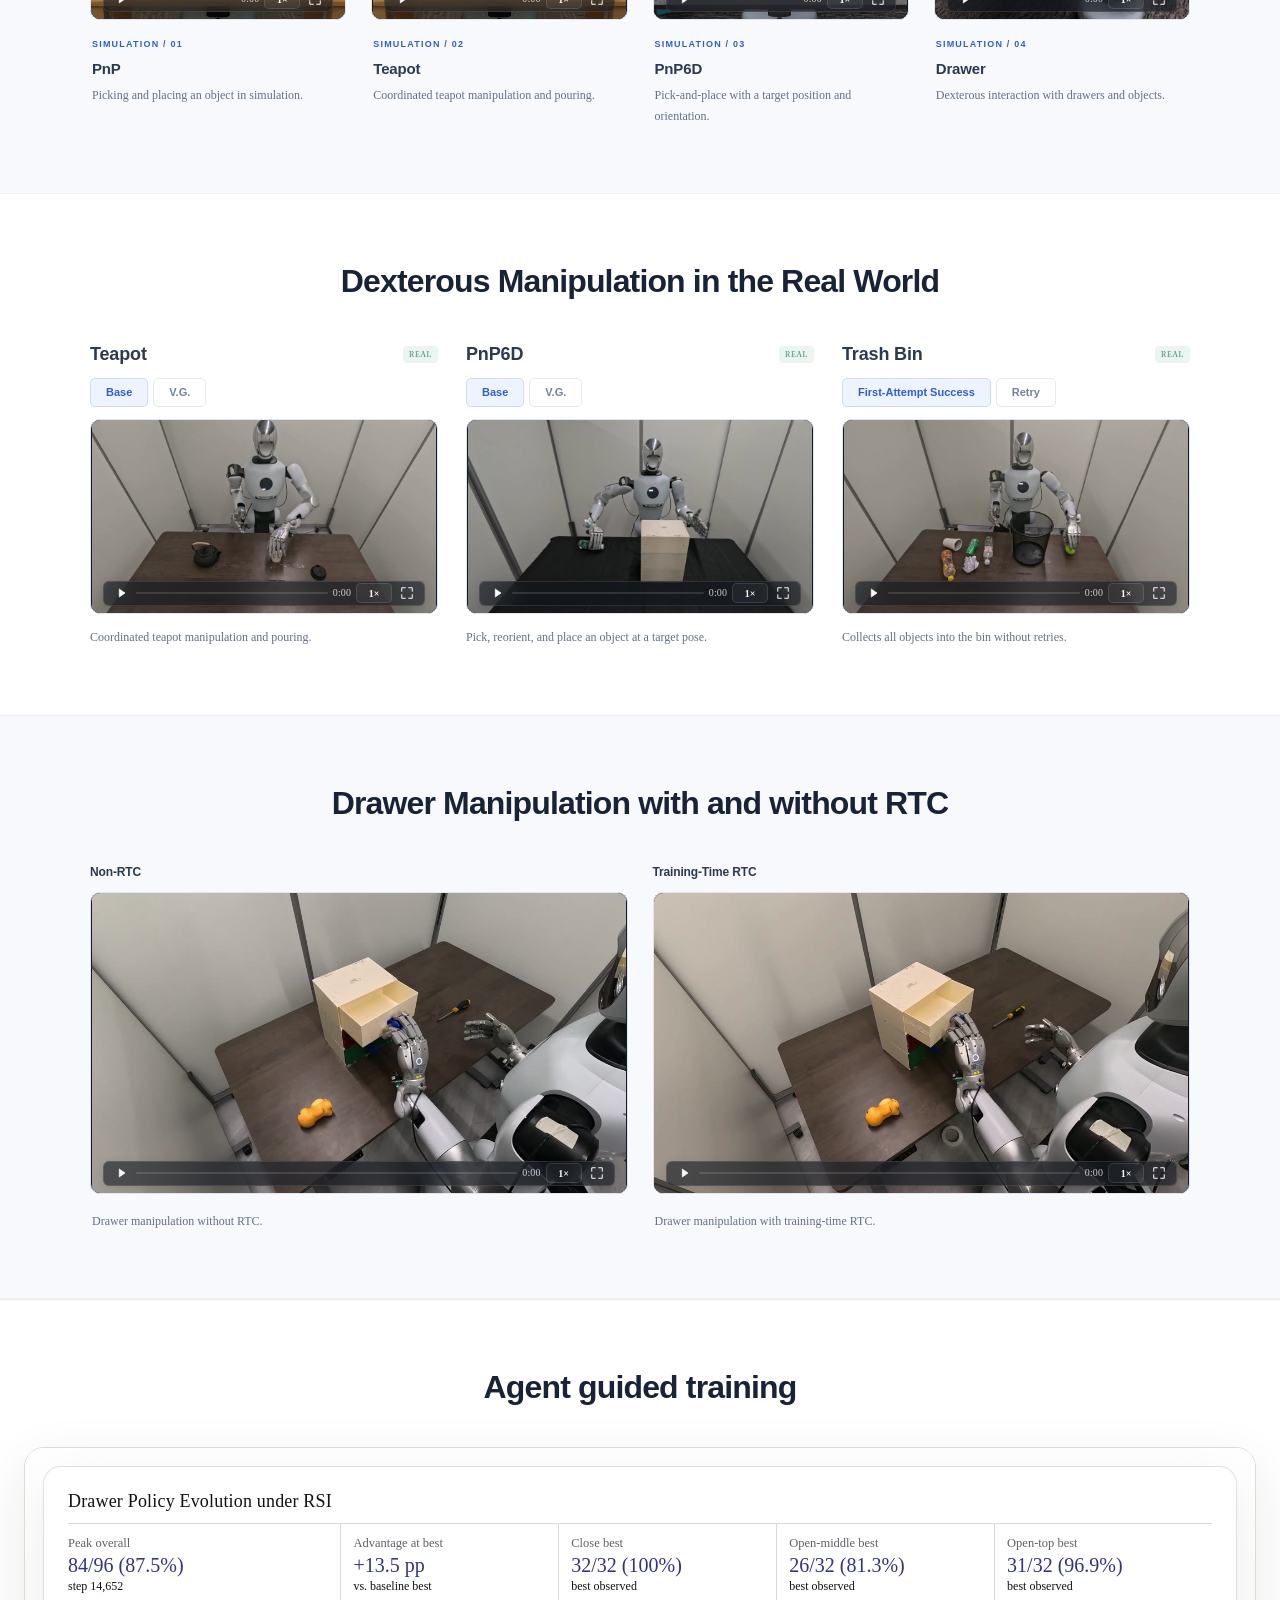
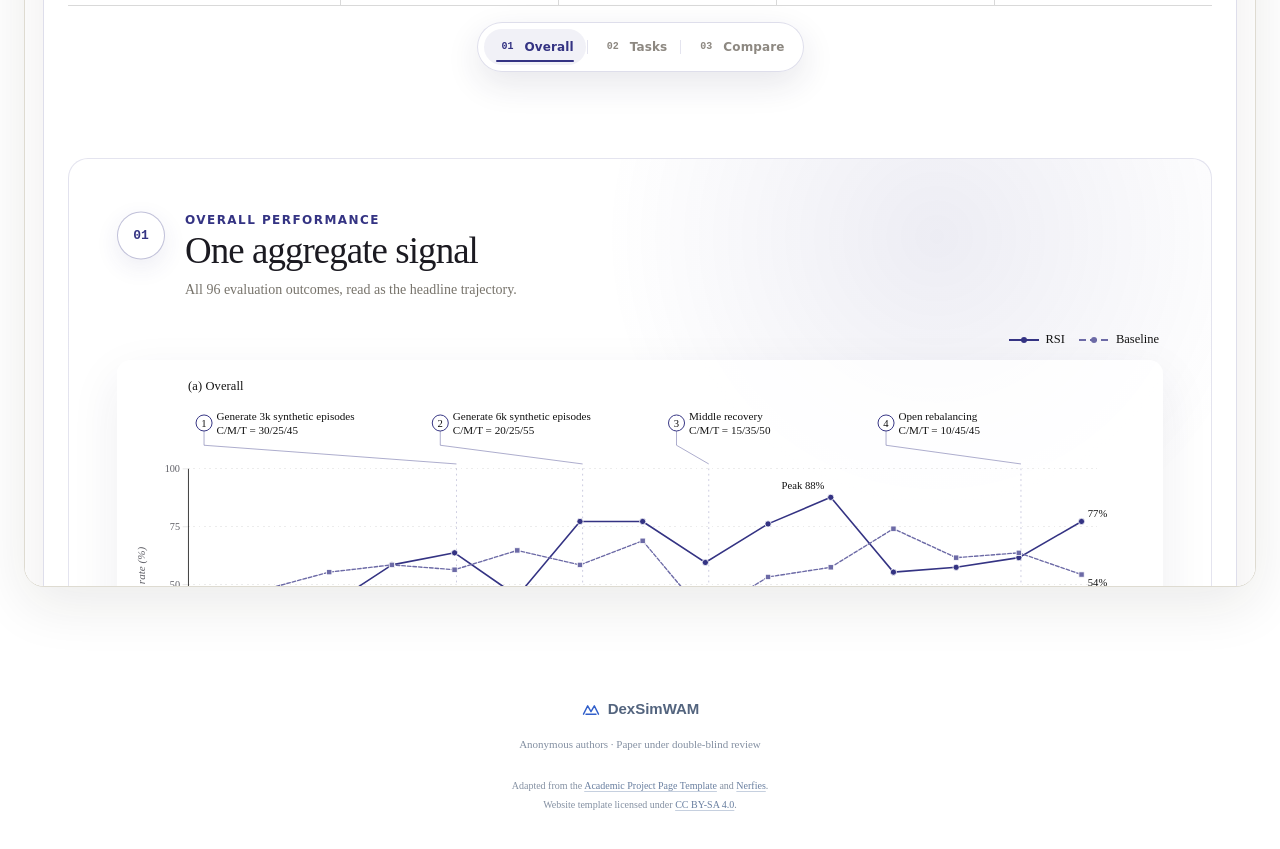
==== commit cae7d1cf: "Remove pipeline expand labels" ====
--- a/index.html
+++ b/index.html
@@ -65,7 +65,6 @@
         <!-- Framework figure rendered from dexsimwam_pipeline.pdf. -->
         <button class="figure-button" type="button" data-zoom-src="static/images/dexsimwam-pipeline.png" aria-label="Enlarge the DexSimWAM framework diagram">
           <img src="static/images/dexsimwam-pipeline.png" width="3200" height="1477" alt="DexSimWAM pipeline: grasp synthesis, task planning, physical verification, and domain randomization generate simulation data for WAM pre-training, followed by post-training with real-robot data for dexterous manipulation." loading="lazy">
-          <span class="expand-label"><svg class="icon"><use href="#icon-expand"/></svg>Expand figure</span>
         </button>
       </figure>
       <div class="section-heading pipeline-heading"><h2 id="trajectory-pipeline-title">Agent-guided task-conditioned trajectory production pipeline</h2></div>
@@ -73,7 +72,6 @@
         <!-- Data-generation figure rendered from the first page of data-generation-pipeline.pdf. -->
         <button class="figure-button" type="button" data-zoom-src="static/images/data-generation-pipeline-preview.png?v=slide1-clear" aria-label="Enlarge the DexSimWAM data generation pipeline">
           <img src="static/images/data-generation-pipeline-preview.png?v=slide1-clear" width="3989" height="1459" alt="Agent-guided data generation pipeline with an object-frame grasp bank, taxonomy templates, task and scene inputs, task planning, physical verification, and rendering." loading="lazy">
-          <span class="expand-label"><svg class="icon"><use href="#icon-expand"/></svg>Expand figure</span>
         </button>
       </figure>
     </section>
--- a/static/css/index.css
+++ b/static/css/index.css
@@ -85,8 +85,6 @@
 .framework-figure { text-align: center; }
 .figure-button { position: relative; display: block; width: 100%; padding: 0; background: #fff; border: 1px solid var(--line); border-radius: 12px; overflow: hidden; cursor: zoom-in !important; }
 .figure-button > img { display: block; width: 100%; height: auto; }
-.expand-label { position: absolute; right: 15px; bottom: 12px; display: inline-flex; align-items: center; gap: 5px; color: #7b88a0; font-size: 9px; }
-.expand-label .icon { width: 12px; height: 12px; }
 .framework-figure > figcaption { max-width: 850px; margin: 17px auto 0; }
 .framework-heading { margin-bottom: 62px; }
 .pipeline-heading { max-width: 100%; margin-top: 52px; margin-bottom: 56px; }
@@ -248,7 +246,6 @@
   .frame-corner-label { top: 17px; left: 17px; font-size: 8px; }
   .sequence-caption { gap: 8px 10px; font-size: 9px; }
   .sequence-caption .icon { width: 12px; height: 12px; }
-  .expand-label { right: 8px; bottom: 5px; font-size: 8px; }
   .framework-figure > figcaption { font-size: 11px; }
   .framework-heading { margin-bottom: 48px; }
   .pipeline-heading { margin-top: 40px; margin-bottom: 44px; }
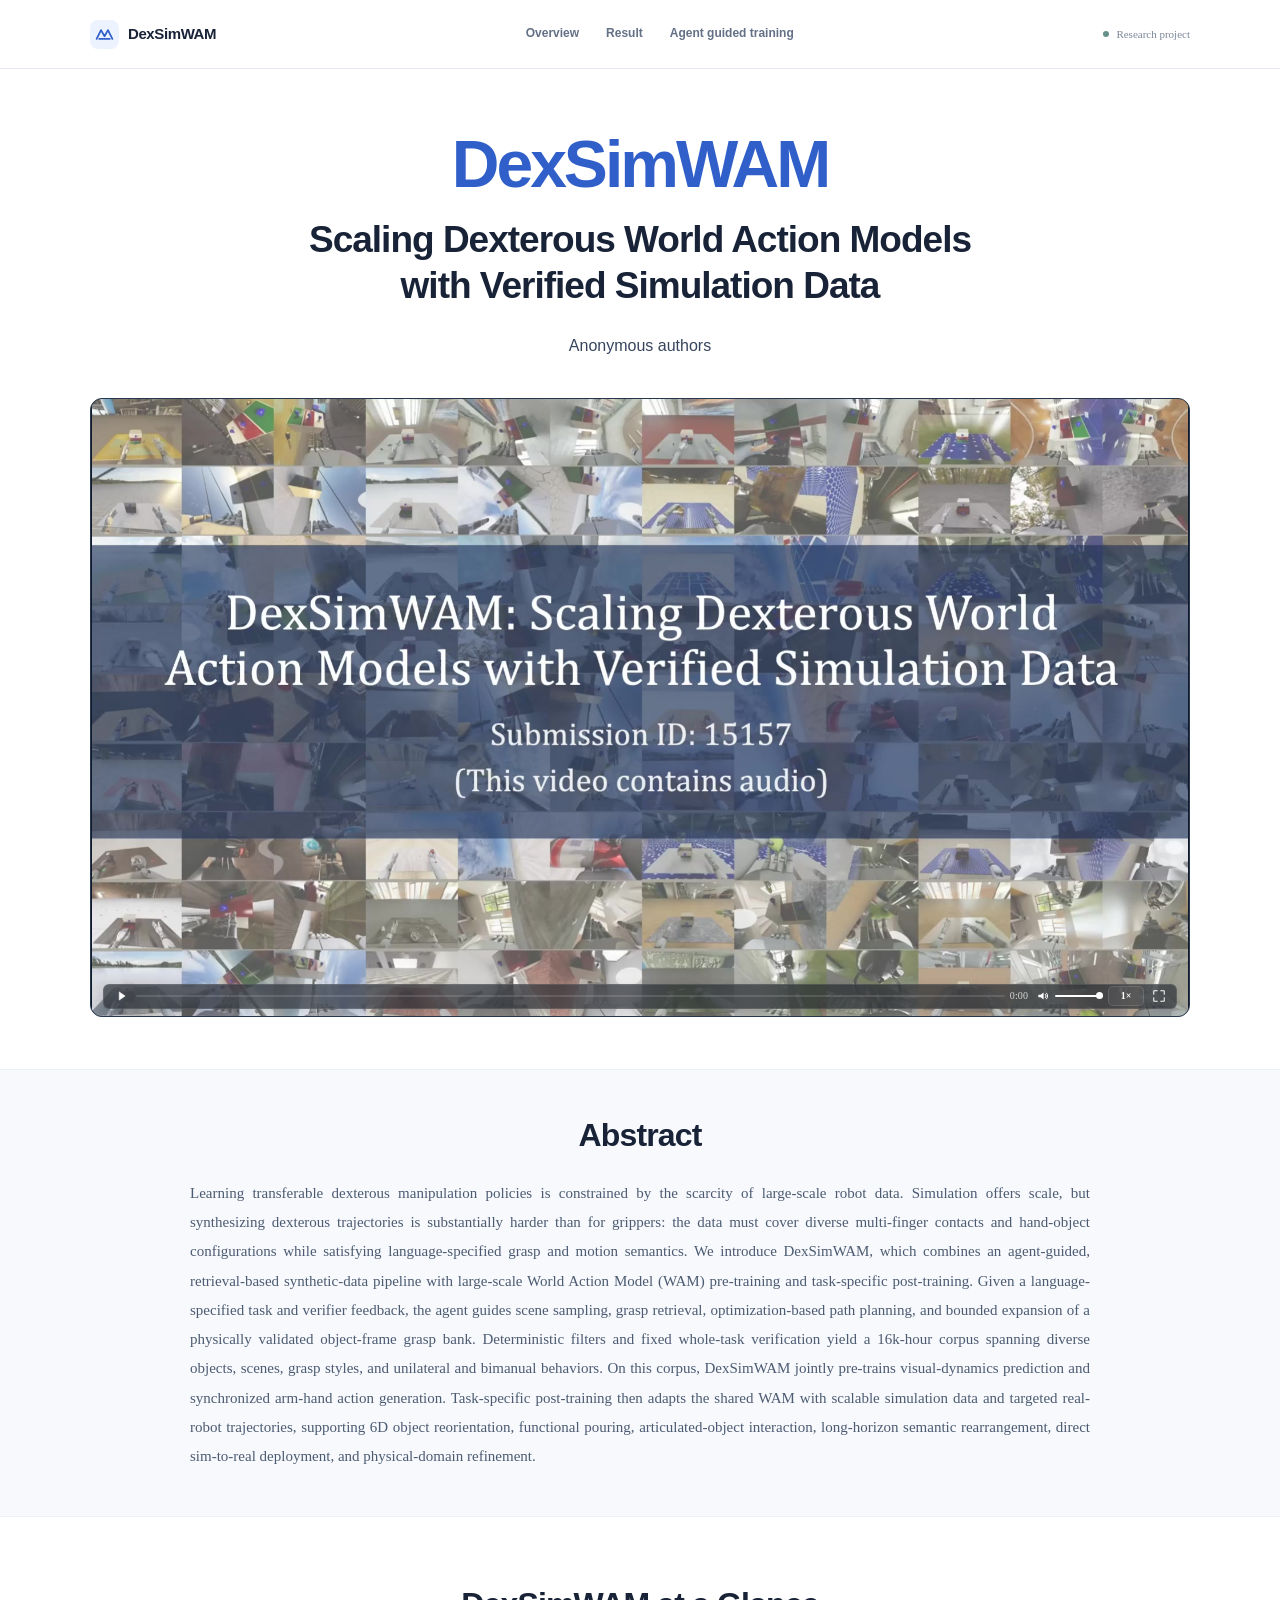
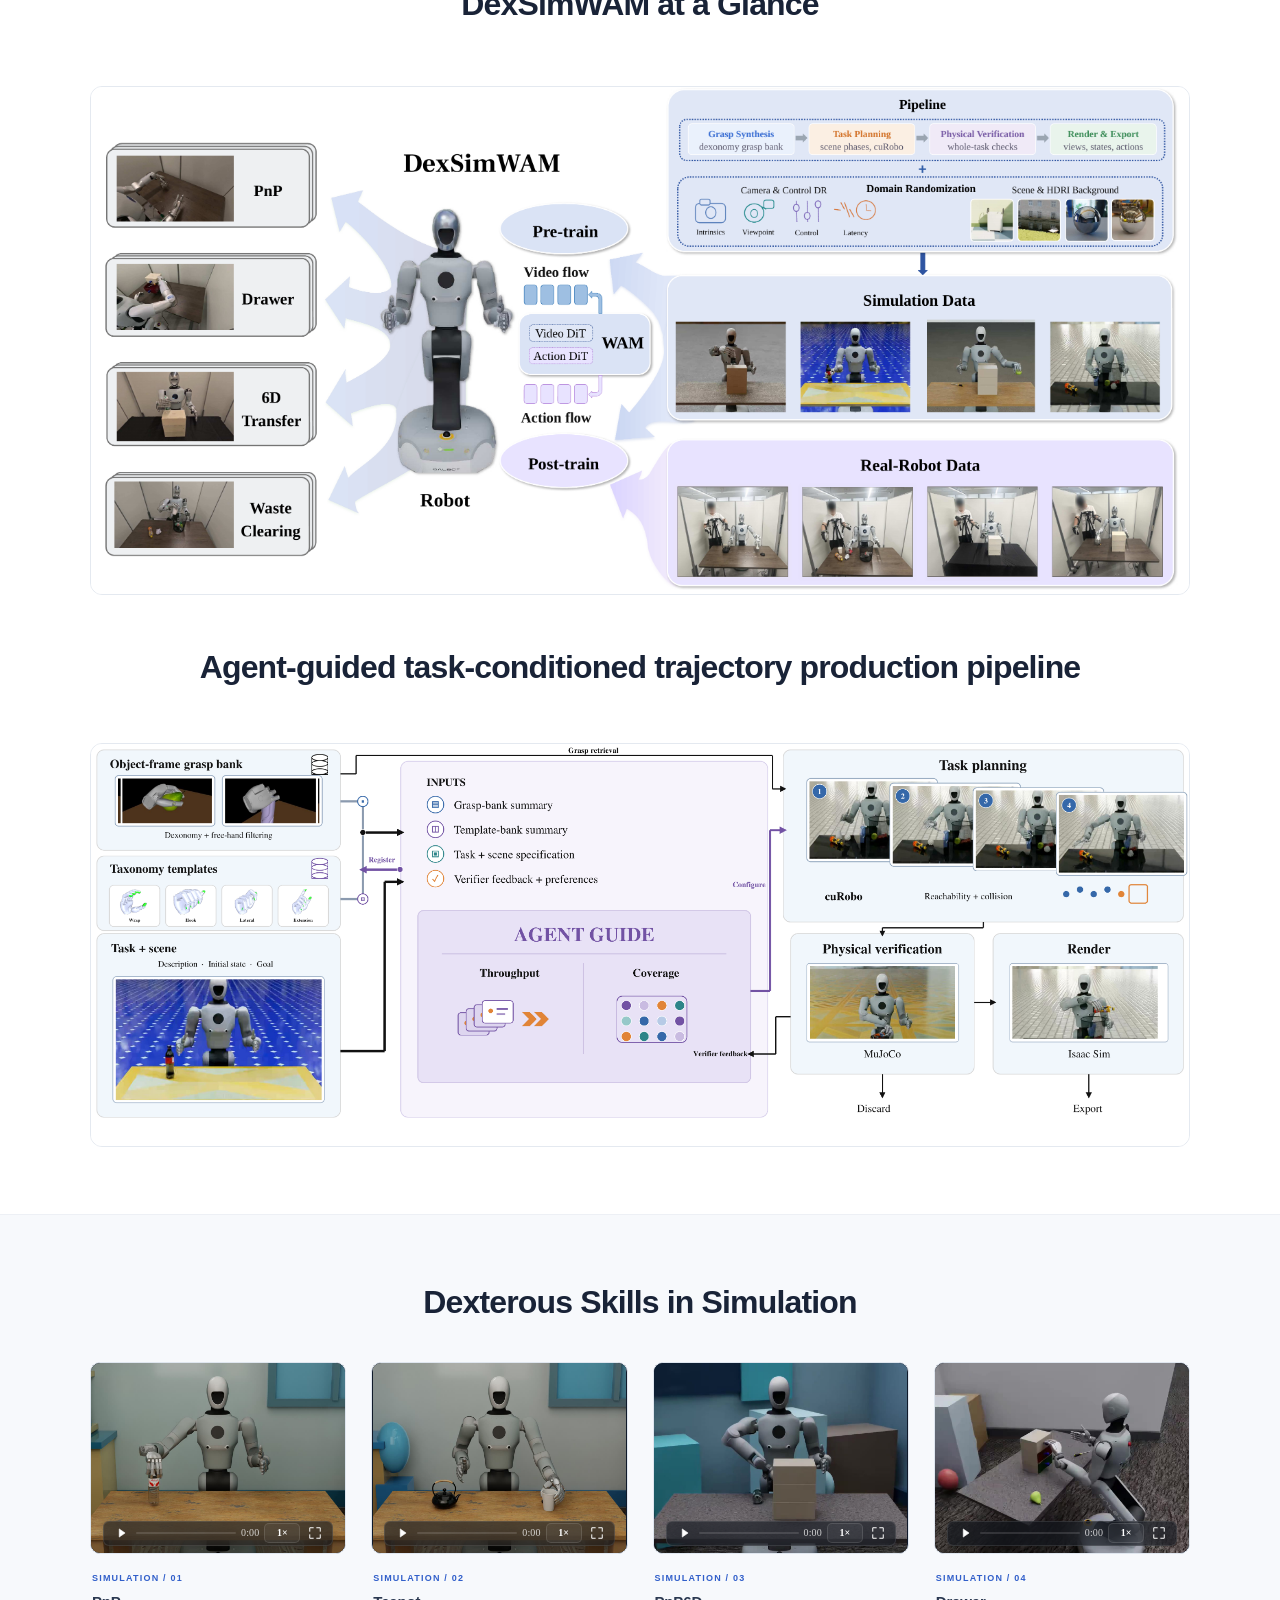
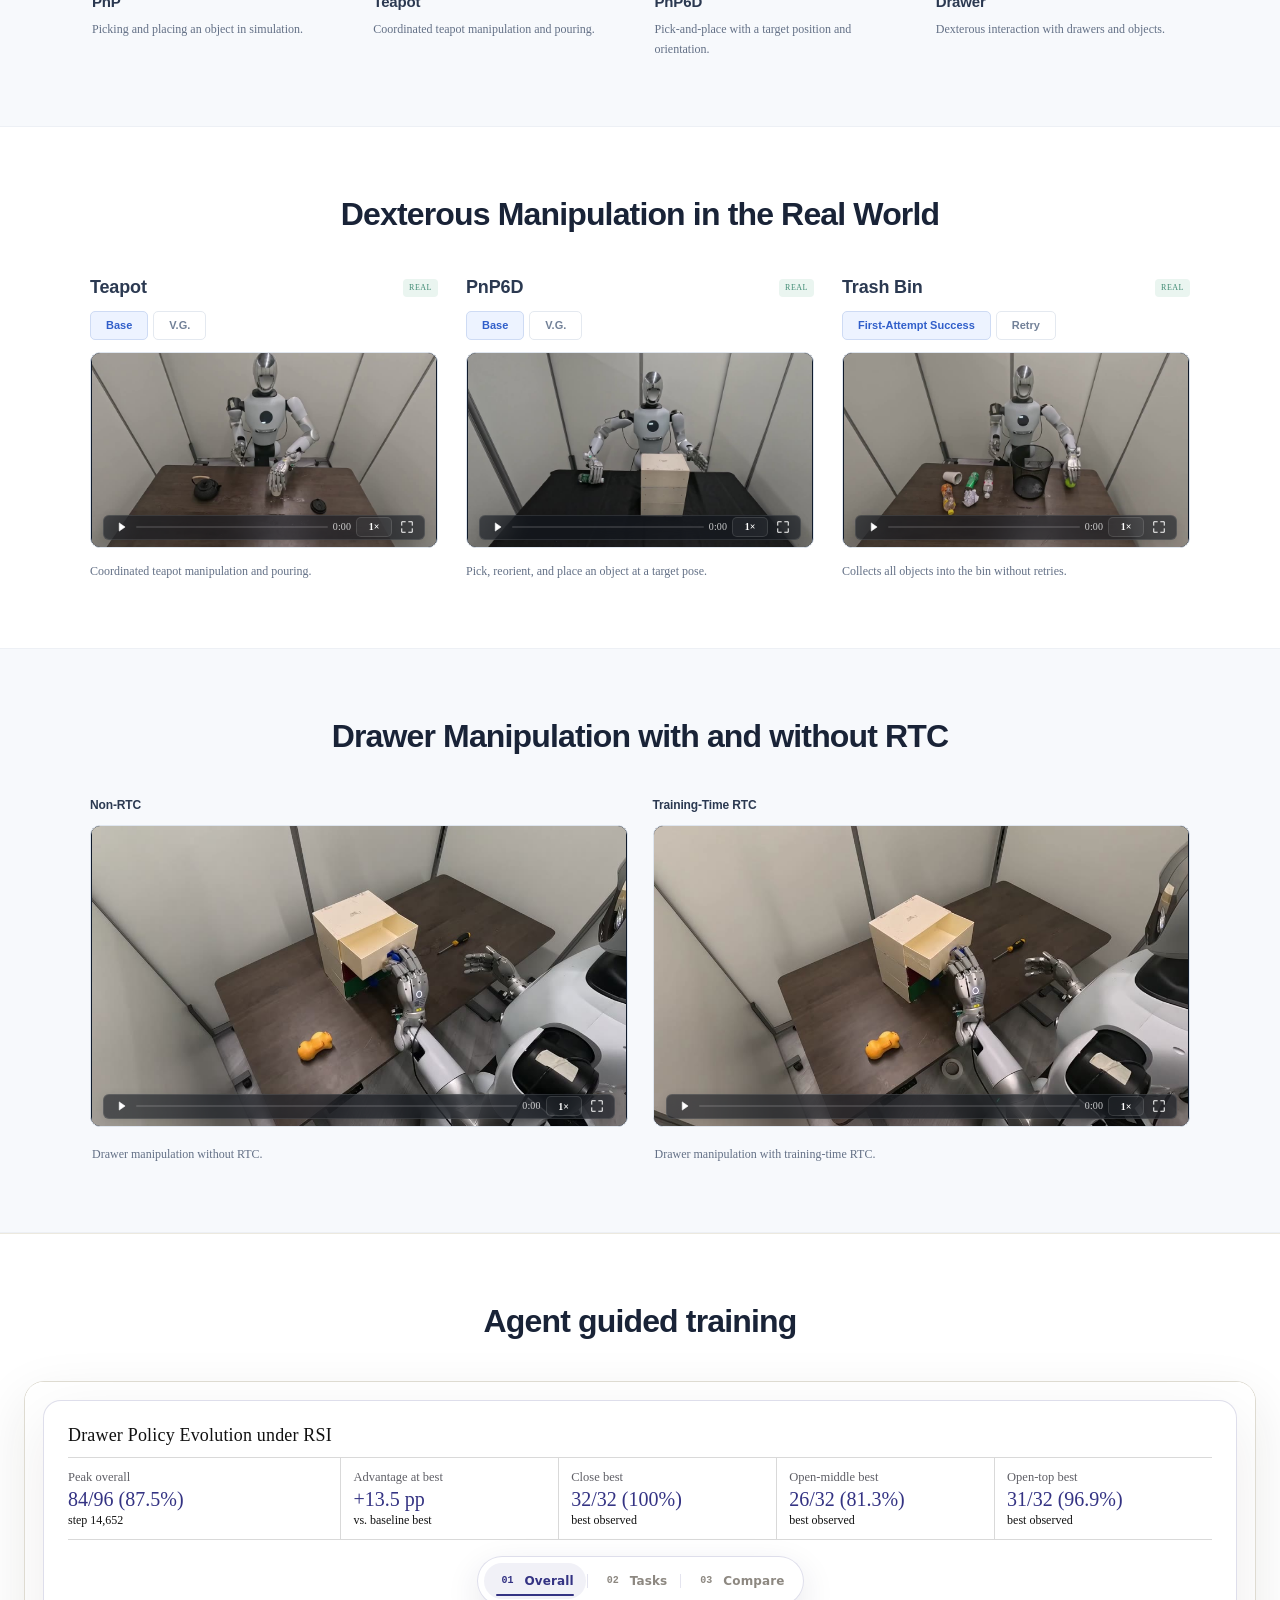
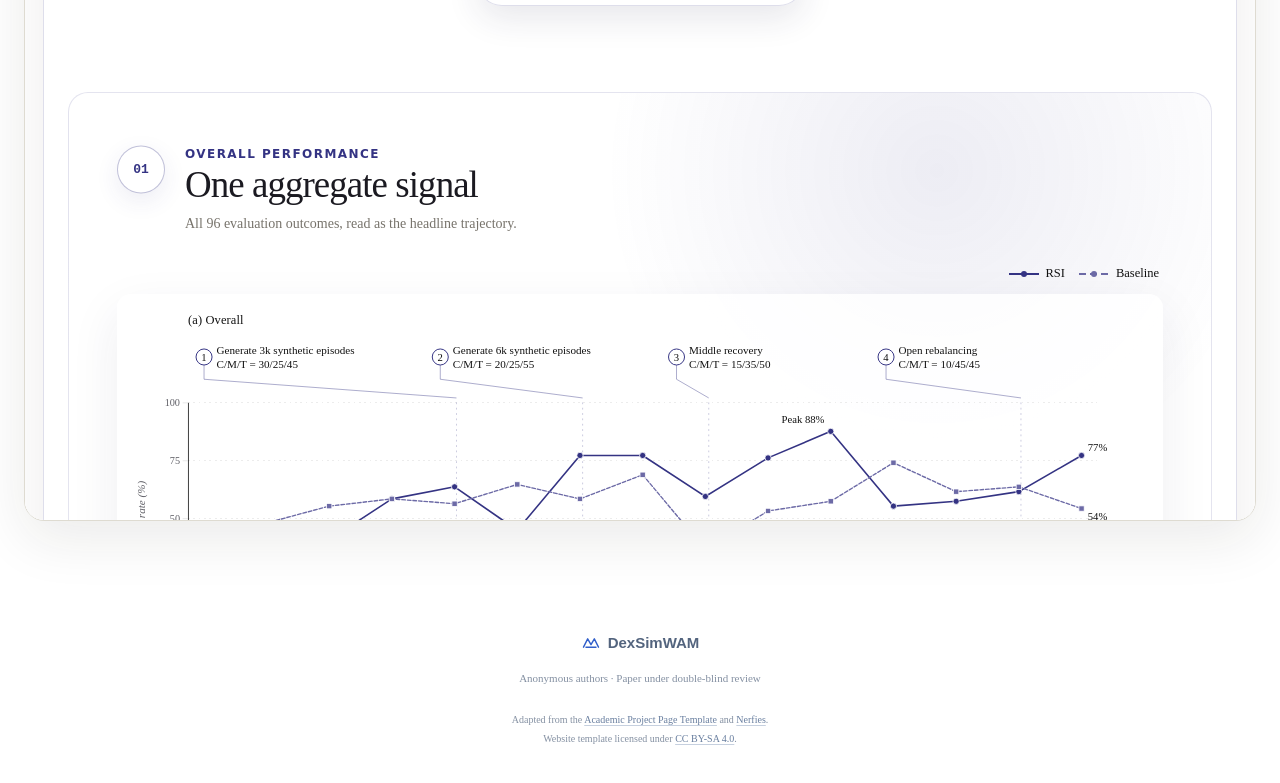
==== commit a454380d: "Remove overview video caption" ====
--- a/index.html
+++ b/index.html
@@ -48,7 +48,6 @@
             Your browser does not support this video. <a href="static/videos/dexsimwam-overview.mp4">Open the video</a>.
           </video>
         </div>
-        <figcaption class="teaser-caption">A vision-language agent orchestrates specialized World Action Models—and helps them acquire new skills when existing capabilities fall short.</figcaption>
       </figure>
     </section>
     <section class="abstract-section section-tint" id="abstract" aria-labelledby="abstract-title">
--- a/static/css/index.css
+++ b/static/css/index.css
@@ -73,7 +73,6 @@
 .teaser-bottom-note { display: flex; align-items: center; gap: 10px; margin-left: auto; }
 .teaser-bottom-note .icon { width: 15px; height: 15px; }
 figcaption { color: var(--muted); font-size: 12px; line-height: 1.7; }
-.teaser-caption { max-width: 800px; margin: 19px auto 0; text-align: center; font-size: 14px; }
 .section-tint { background: var(--tint); border-top: 1px solid #edf0f5; border-bottom: 1px solid #edf0f5; }
 .abstract-section { padding-block: 45px; }
 .abstract-layout { max-width: 900px; }
@@ -225,7 +224,6 @@
   .teaser-bottomline { justify-content: center; font-size: 9px; gap: 8px; }
   .teaser-bottom-note { display: none; }
   .teaser-title { font-size: 30px; }
-  .teaser-caption { font-size: 12px; padding-inline: 4px; margin-top: 16px; }
   .teaser-section { padding-bottom: 34px; }
   .abstract-section { padding-block: 33px; }
   .abstract-content > p { font-size: 14px; text-align: left; }
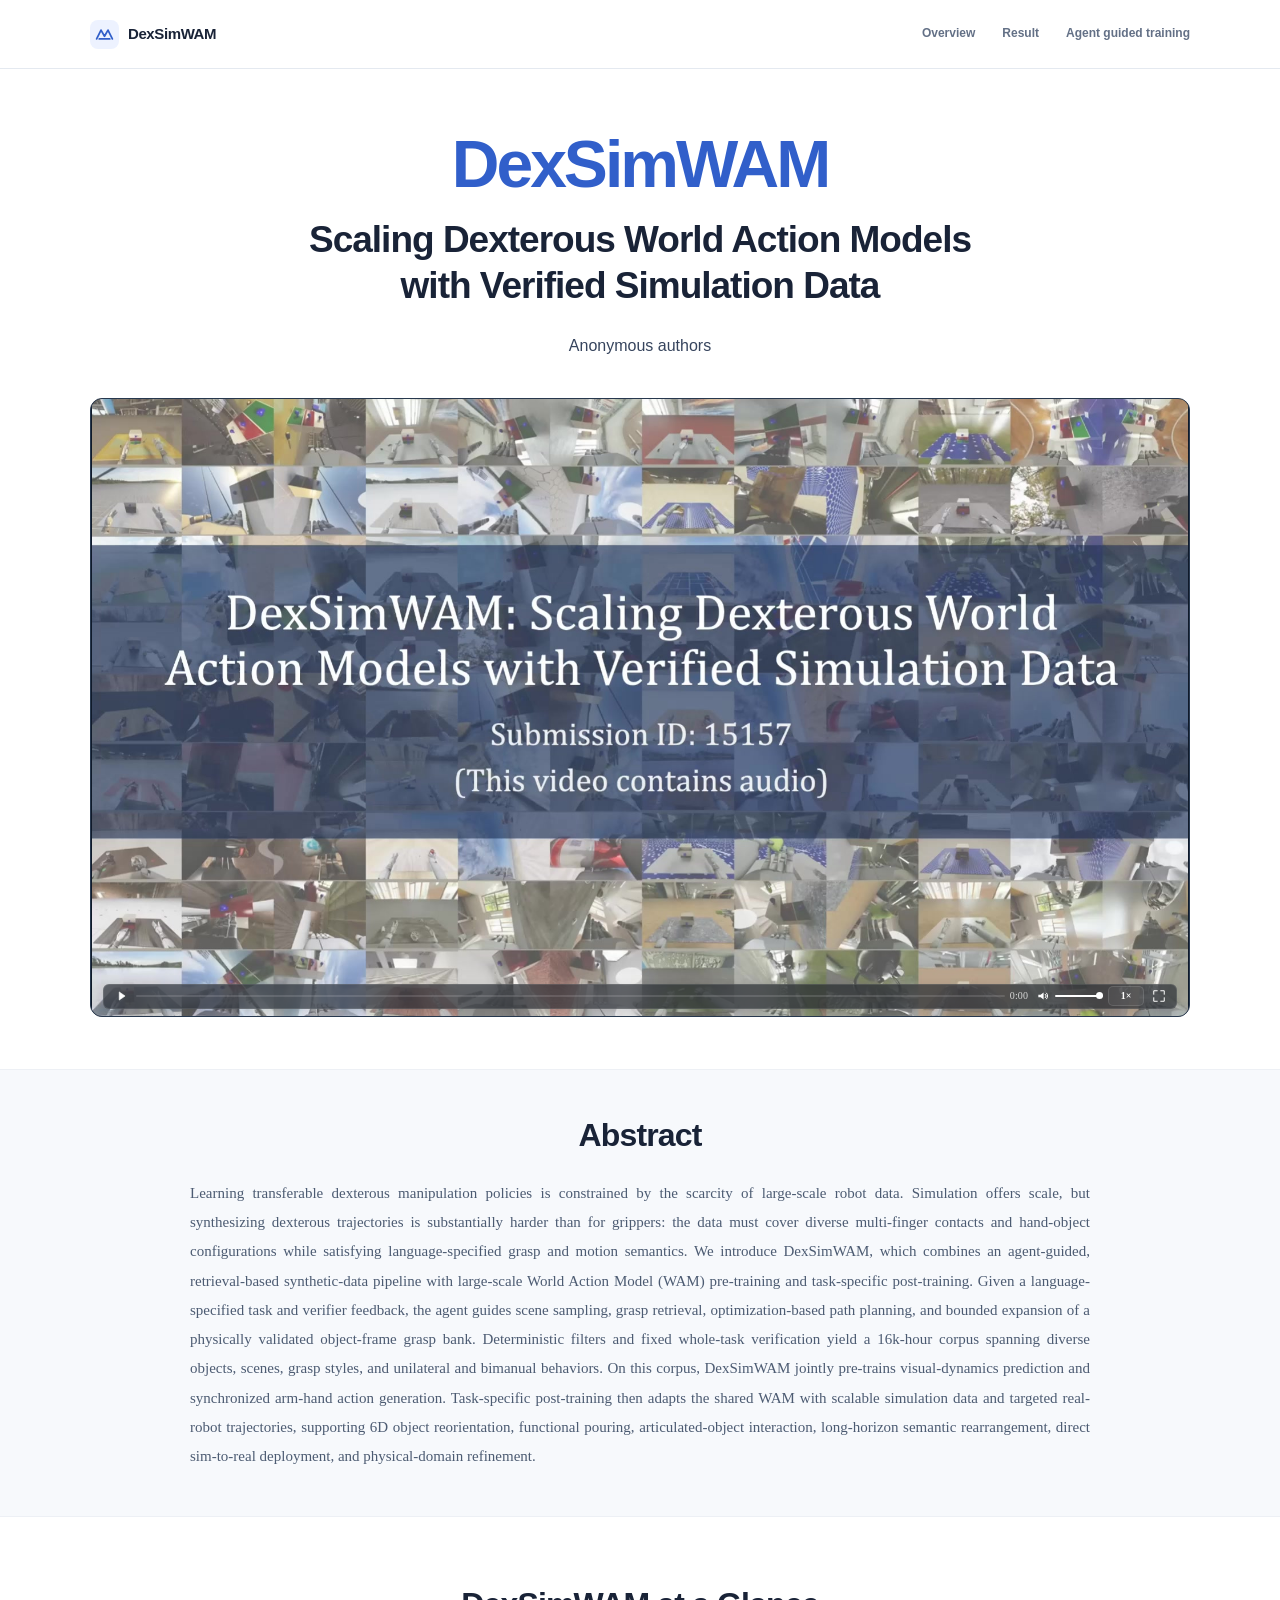
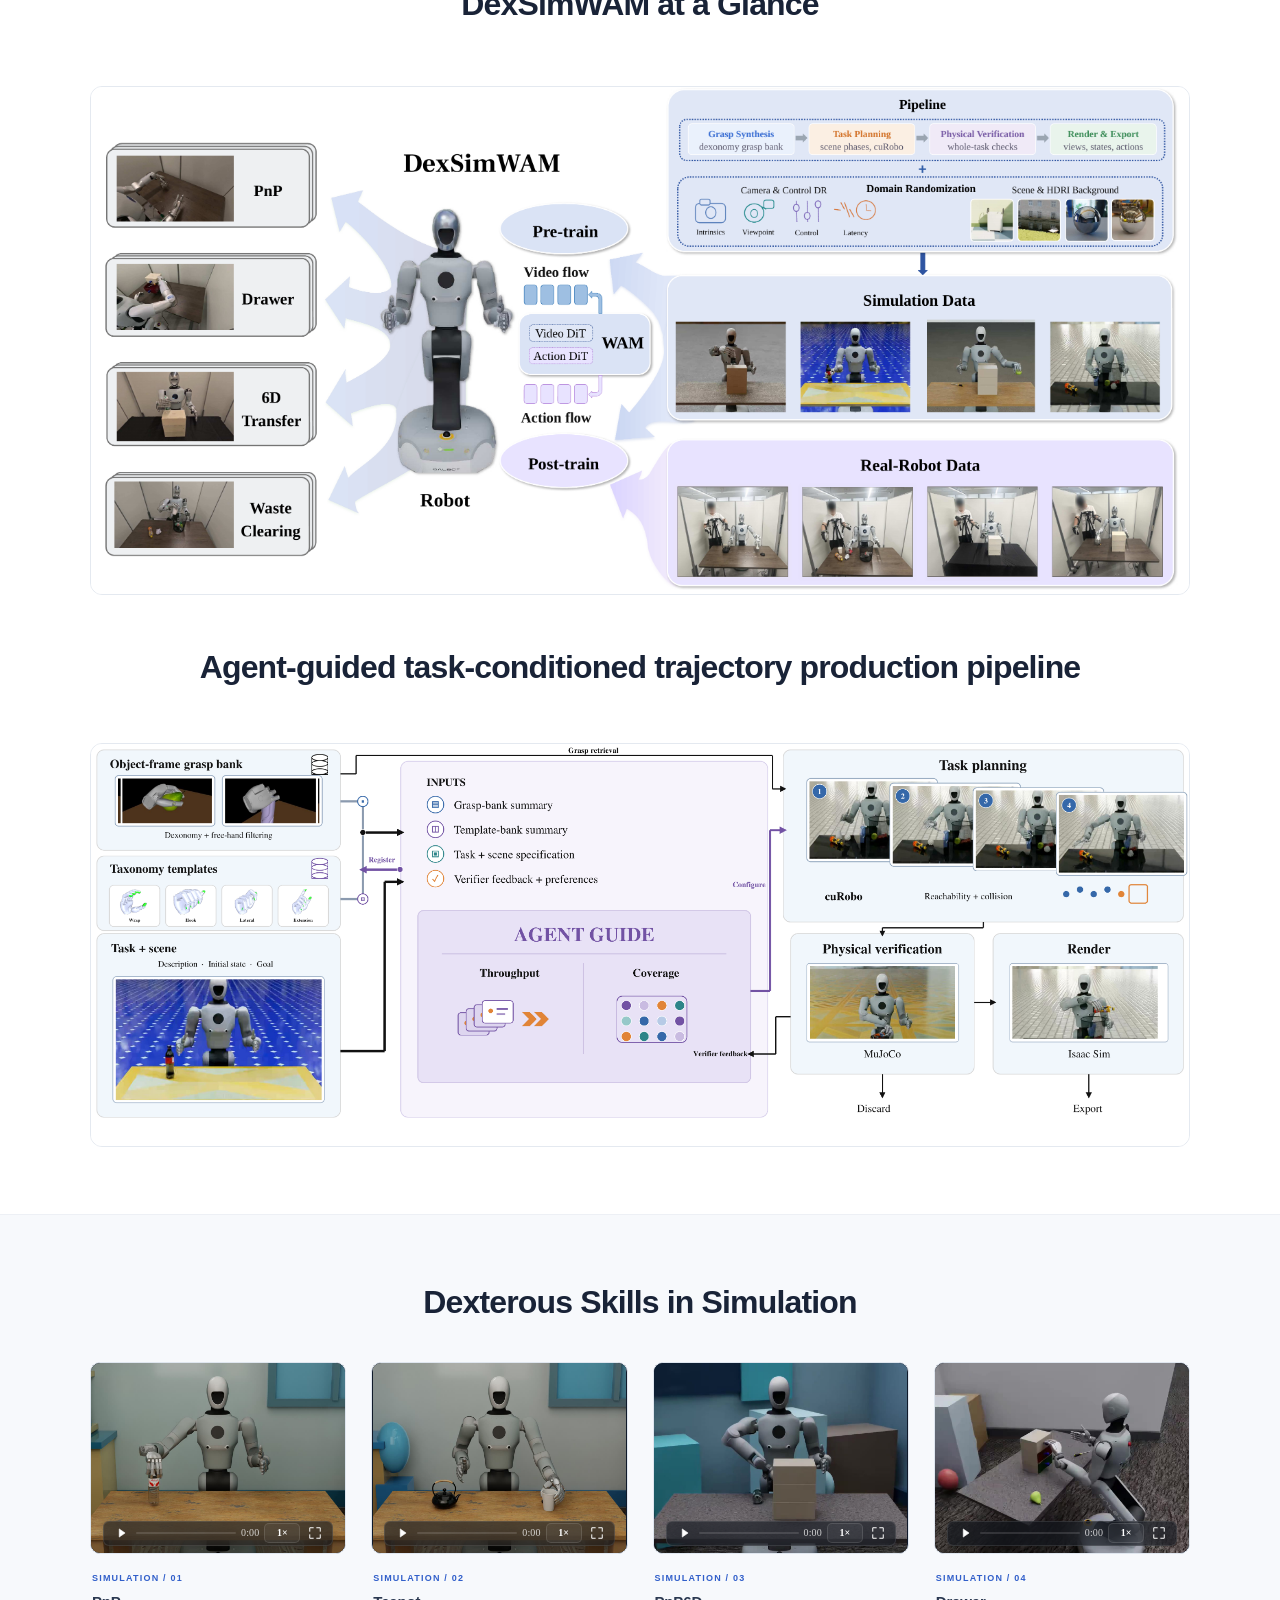
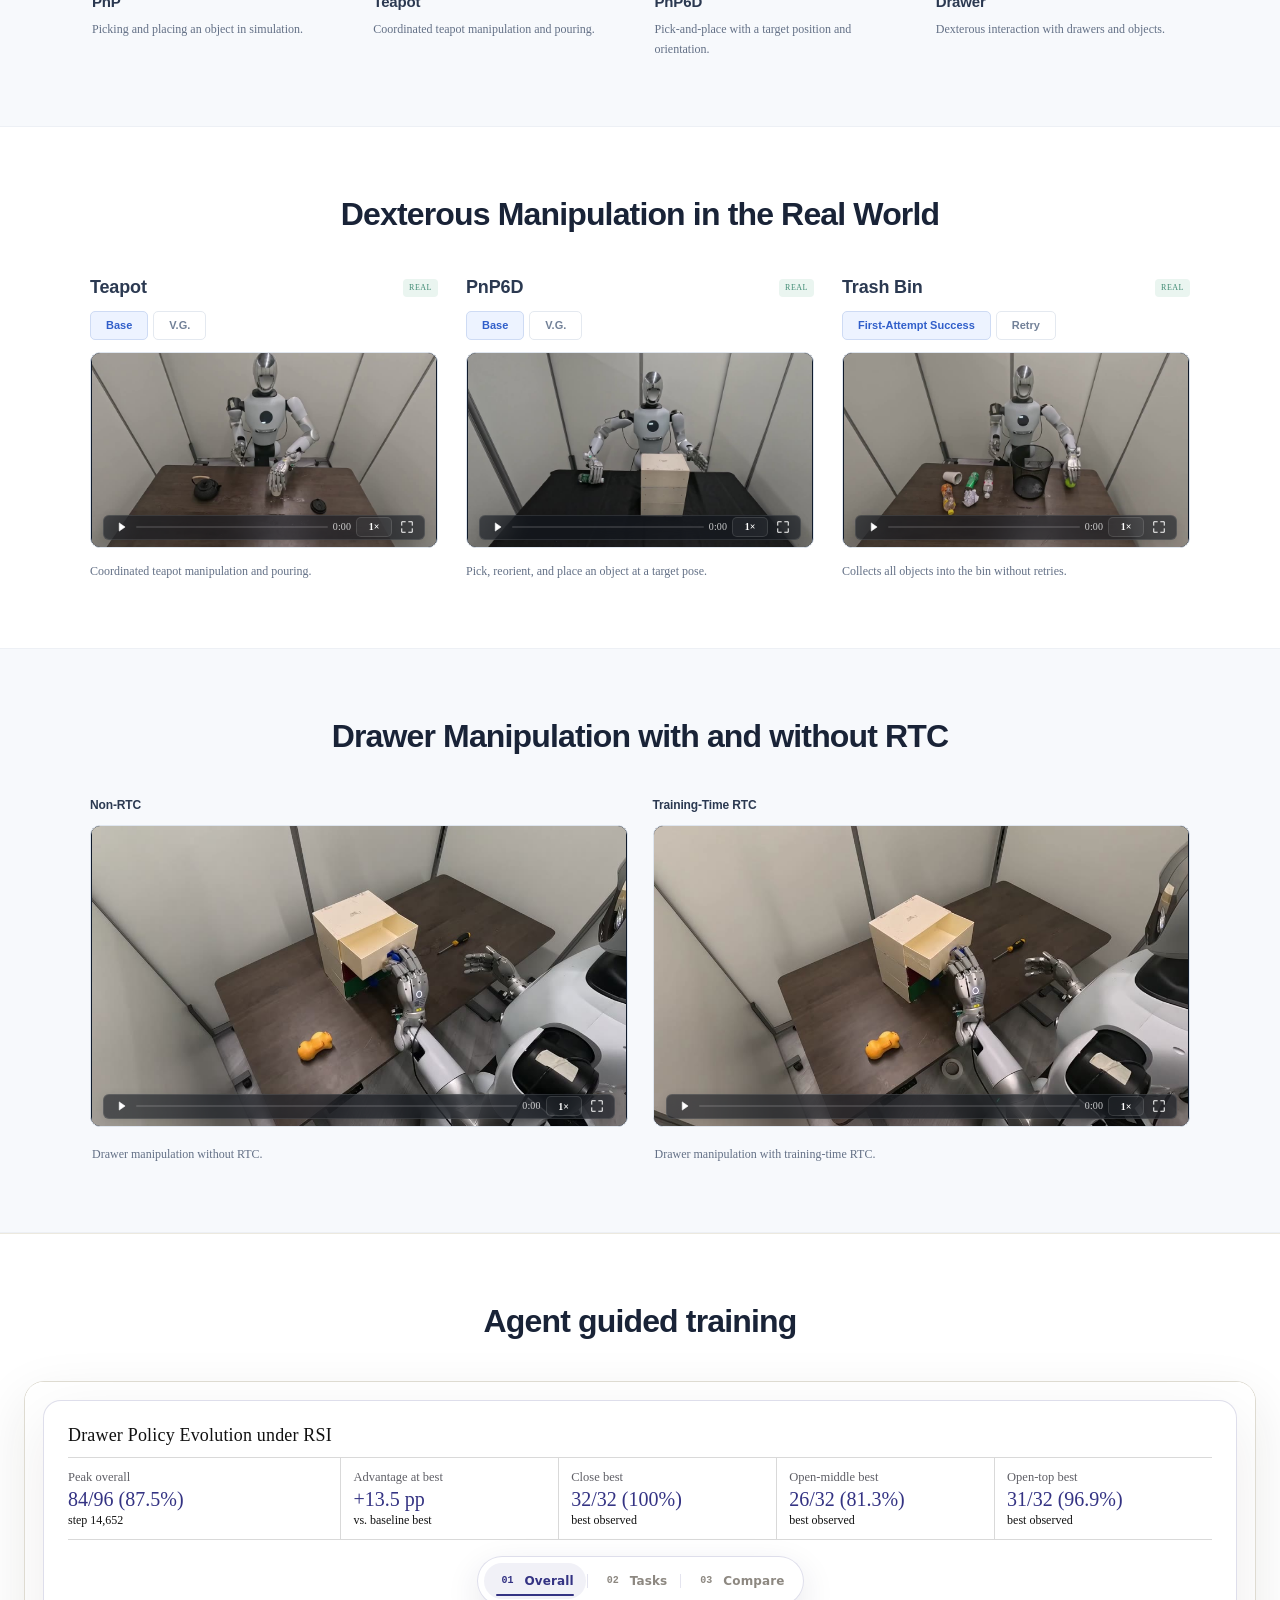
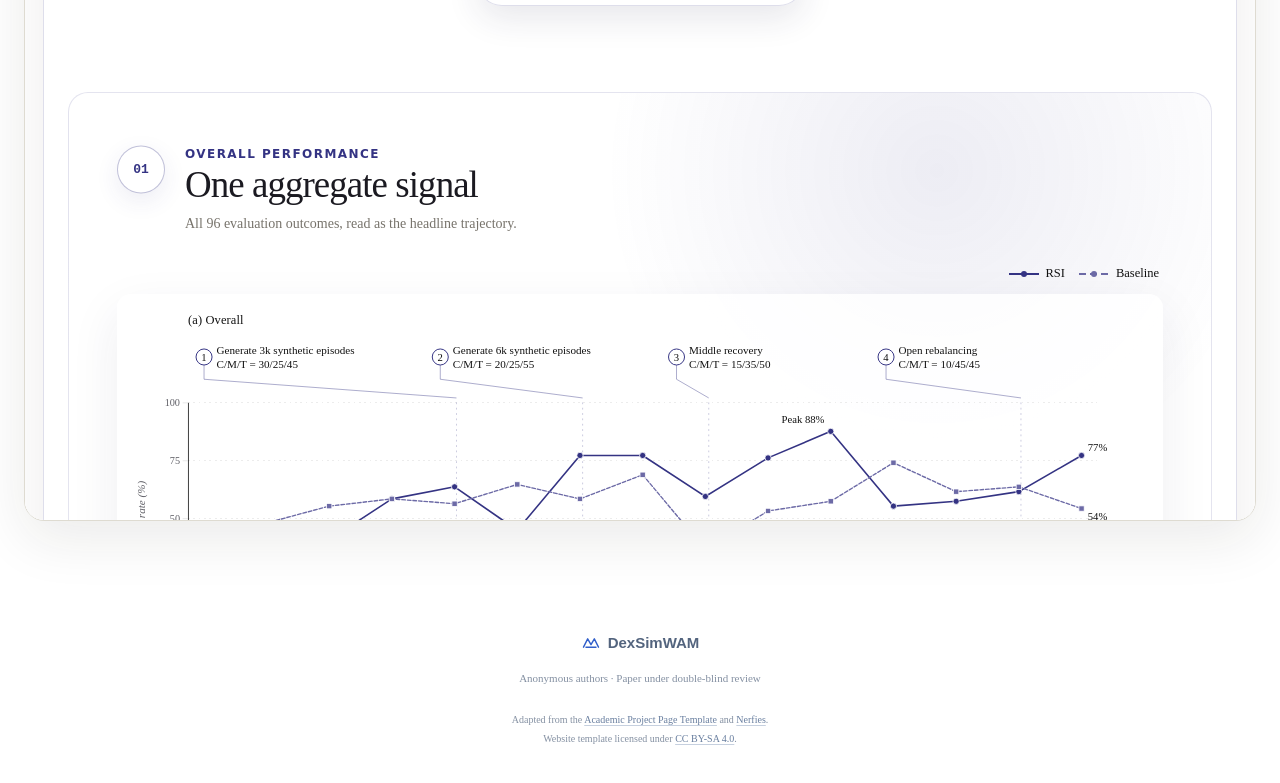
==== commit 2c9e6629: "Replace overview video with supplementary version" ====
--- a/index.html
+++ b/index.html
@@ -32,7 +32,6 @@
     <nav class="site-nav page-width" aria-label="Main navigation">
       <a class="nav-brand" href="#top"><span class="brand-icon"><svg class="icon"><use href="#icon-mark"/></svg></span>DexSimWAM</a>
       <div class="nav-links"><a href="#framework">Overview</a><a href="#skills">Result</a><a href="#results">Agent guided training</a></div>
-      <span class="nav-note"><span class="status-dot"></span>Research project</span>
     </nav>
   </header>
   <main id="main-content">
@@ -43,9 +42,9 @@
     <section class="teaser-section page-width" id="teaser" aria-label="Overview video">
       <figure>
         <div class="media-frame teaser-frame has-media" data-audio="true">
-          <video class="loaded-media" controls loop playsinline preload="metadata" poster="static/images/posters/dexsimwam-overview.jpg?v=title-frame" aria-label="DexSimWAM overview video">
-            <source src="static/videos/dexsimwam-overview.mp4" type="video/mp4">
-            Your browser does not support this video. <a href="static/videos/dexsimwam-overview.mp4">Open the video</a>.
+          <video class="loaded-media" controls loop playsinline preload="metadata" poster="static/images/posters/dexsimwam-overview.jpg?v=supplementary-15157" aria-label="DexSimWAM overview video">
+            <source src="static/videos/dexsimwam-overview.mp4?v=supplementary-15157" type="video/mp4">
+            Your browser does not support this video. <a href="static/videos/dexsimwam-overview.mp4?v=supplementary-15157">Open the video</a>.
           </video>
         </div>
       </figure>
--- a/static/css/index.css
+++ b/static/css/index.css
@@ -40,8 +40,6 @@
 .nav-links { display: flex; gap: 27px; align-items: center; }
 .nav-links a { color: var(--muted); font-size: 12px; font-weight: 550; white-space: nowrap; transition: color .2s; }
 .nav-links a:hover, .nav-links a[aria-current] { color: var(--blue); }
-.nav-note { display: flex; align-items: center; gap: 7px; white-space: nowrap; color: #7b8798; font-size: 11px; }
-.status-dot { display: inline-block; width: 6px; height: 6px; border-radius: 50%; background: #66918b; flex-shrink: 0; }
 .publication-header { padding-block: 59px 39px; text-align: center; }
 .project-name { display: block; margin-bottom: 15px; color: var(--blue); font-size: clamp(44px, 5.2vw, 66px); font-weight: 780; letter-spacing: -3px; line-height: 1.12; }
 .paper-title { display: block; max-width: 900px; margin-inline: auto; font-size: clamp(26px, 3vw, 37px); font-weight: 650; line-height: 1.24; letter-spacing: -1px; }
@@ -61,7 +59,6 @@
 .teaser-topline, .teaser-bottomline { position: absolute; left: 28px; right: 28px; display: flex; justify-content: space-between; align-items: center; gap: 12px; }
 .teaser-topline { top: 20px; color: #b4c5d9; font-size: 9px; letter-spacing: 1.6px; }
 .teaser-topline > span:first-child { display: flex; align-items: center; gap: 8px; }
-.teaser-topline .status-dot { background: #7fc3b3; }
 .media-kind { border: 1px solid #3a4b62; border-radius: 4px; padding: 4px 8px; font-size: 9px; letter-spacing: .2px; color: #a6b8cf; }
 .teaser-placeholder { gap: 13px; padding: 64px 24px 70px; }
 .teaser-placeholder .placeholder-icon { width: 40px; height: 40px; margin: 0 0 1px; border-color: #4b607b; background: #25364a; color: #d6e2f4; }
@@ -198,7 +195,6 @@
 .dialog-close { position: absolute; top: 8px; right: 9px; display: grid; place-items: center; width: 29px; height: 29px; background: #f3f5f9; border: none; border-radius: 50%; }
 @media (max-width: 1000px) {
   .simulation-grid { grid-template-columns: repeat(2, minmax(0, 1fr)); }
-  .nav-note { display: none; }
   .site-nav { gap: 20px; }
   .nav-links { gap: 20px; }
   .teaser-frame { aspect-ratio: 2 / 1; }
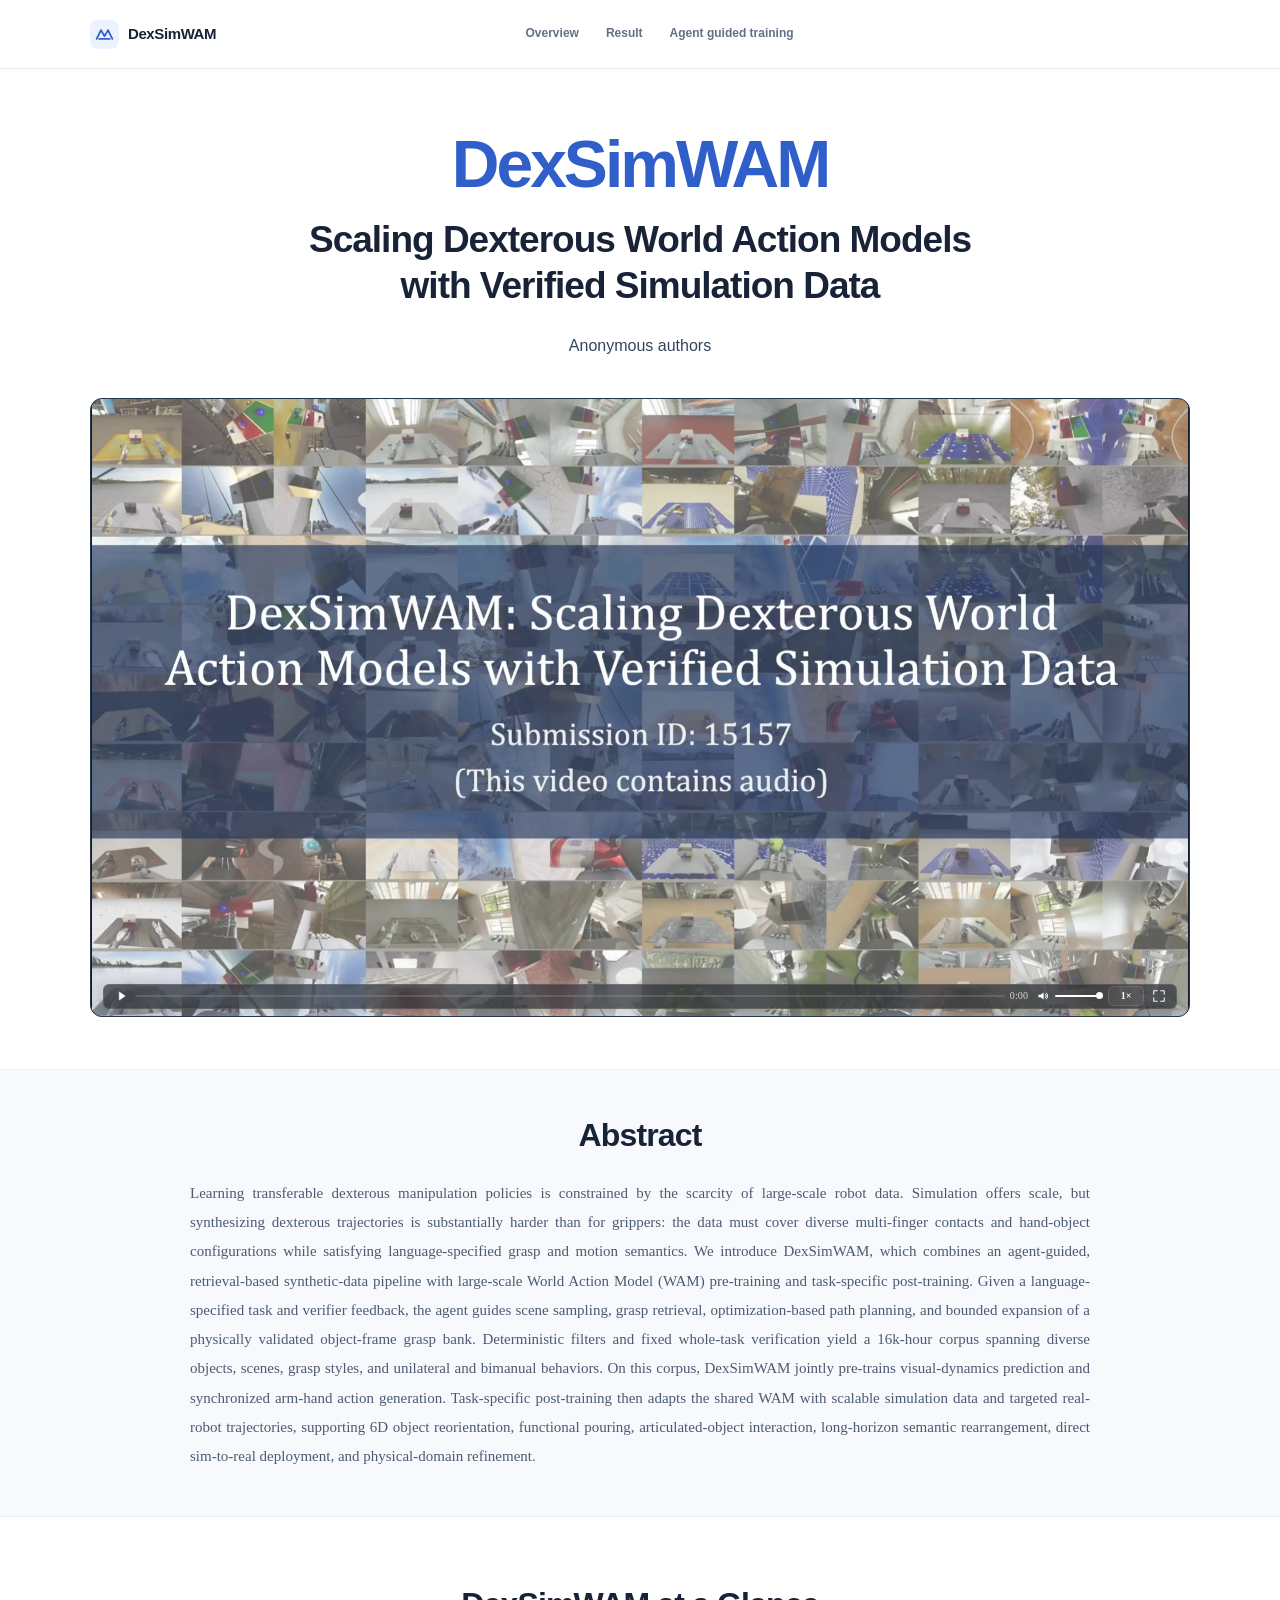
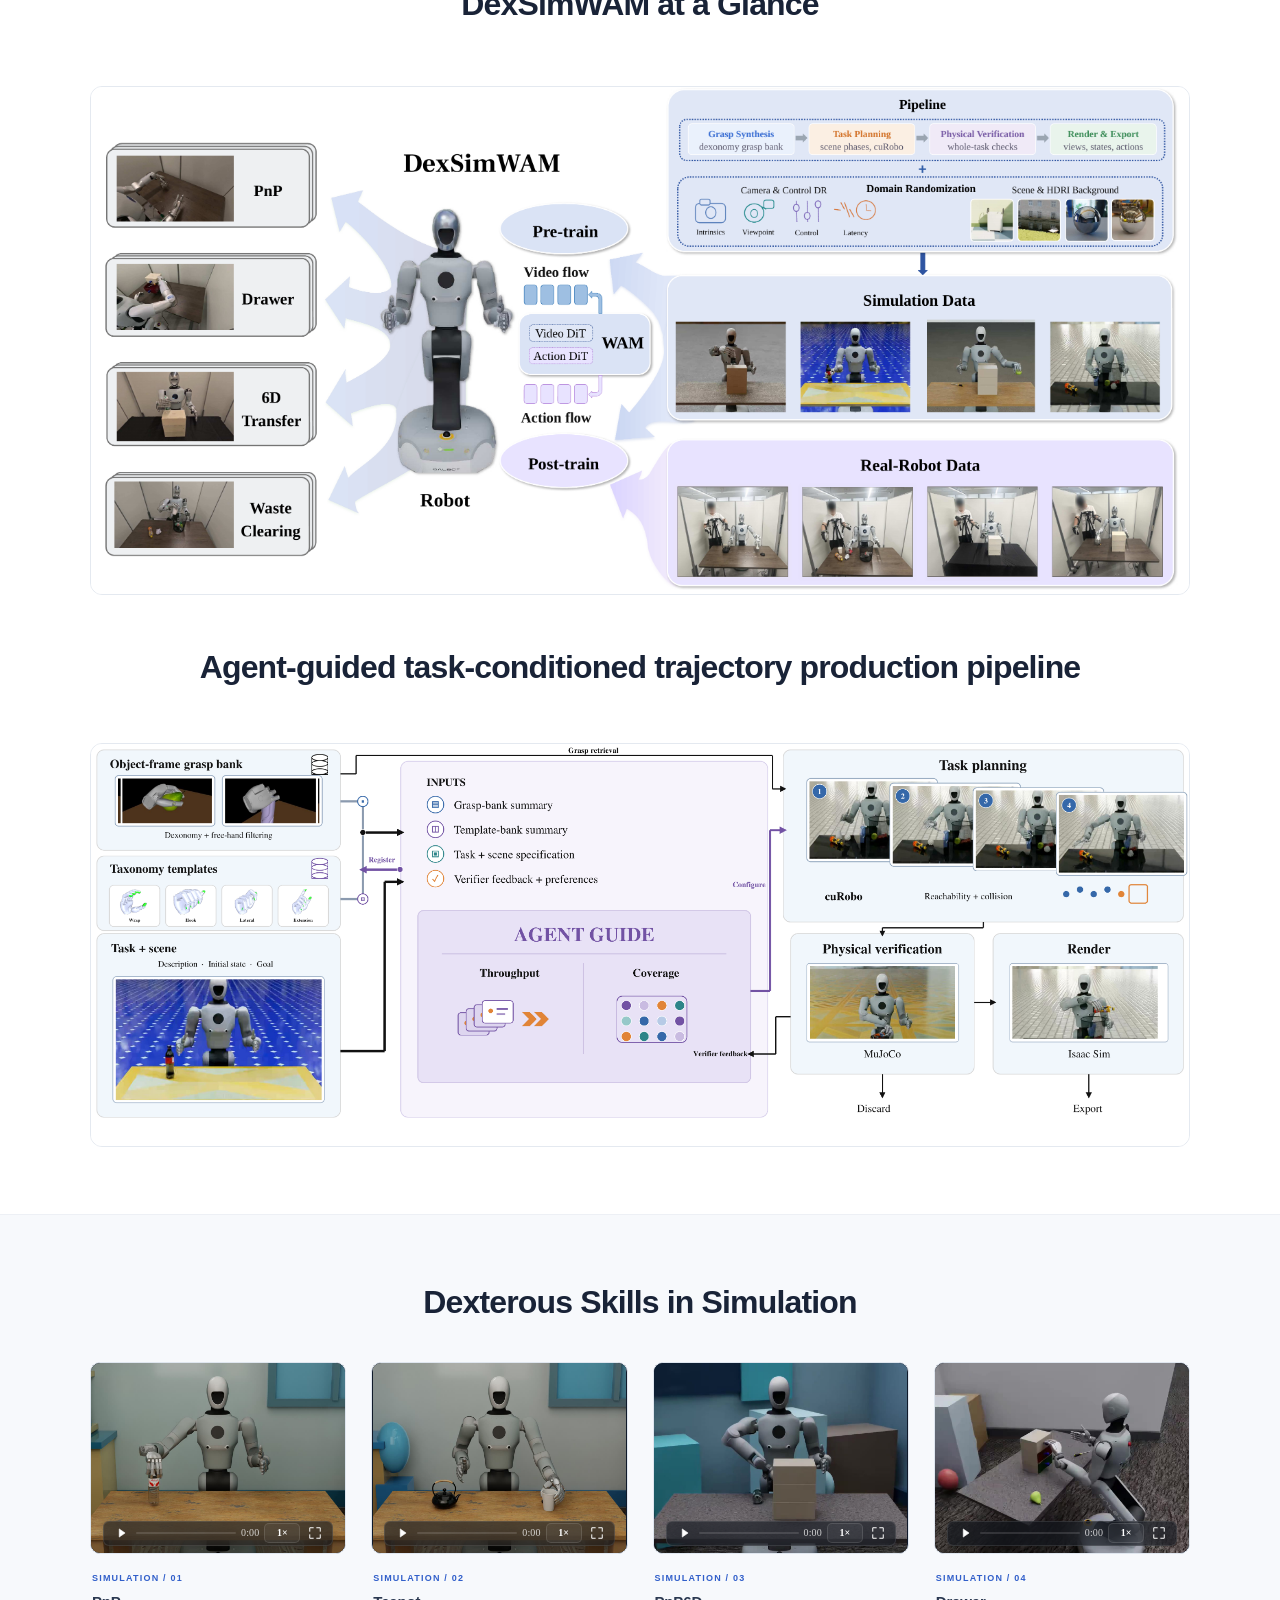
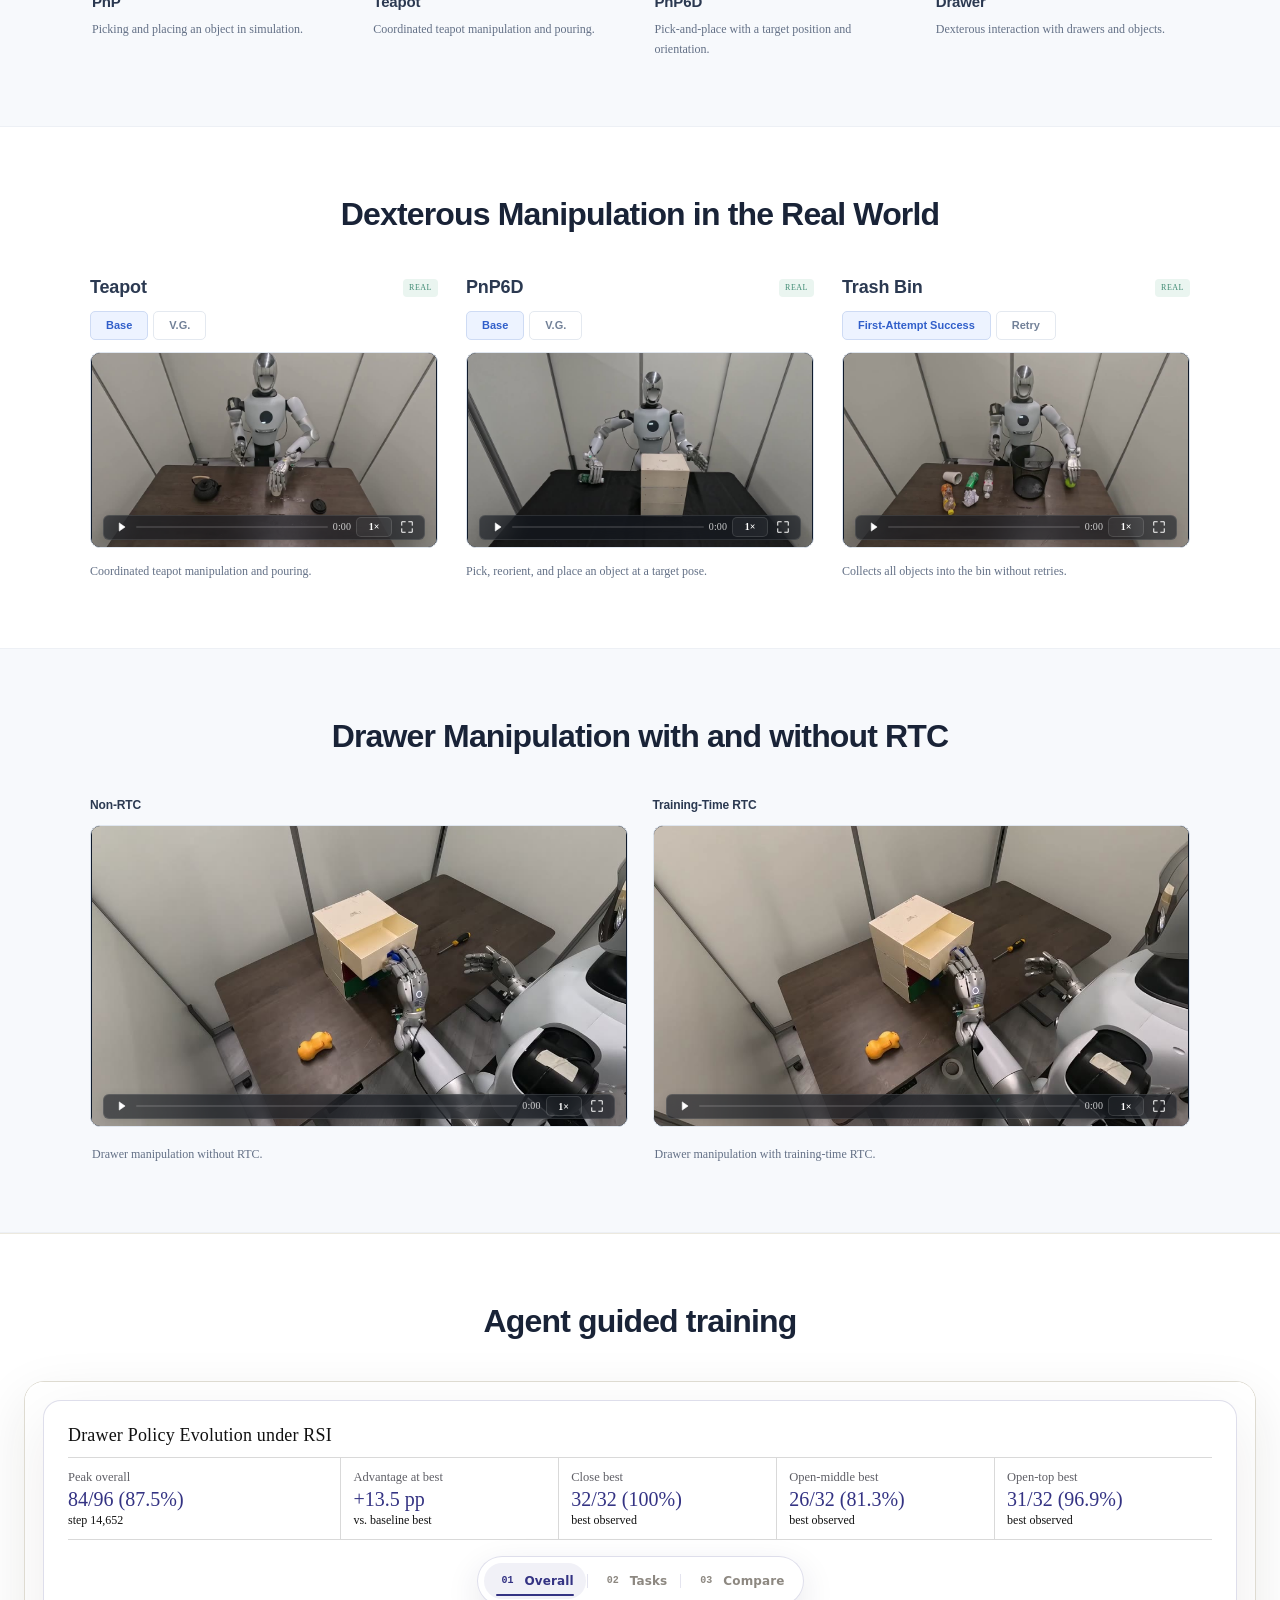
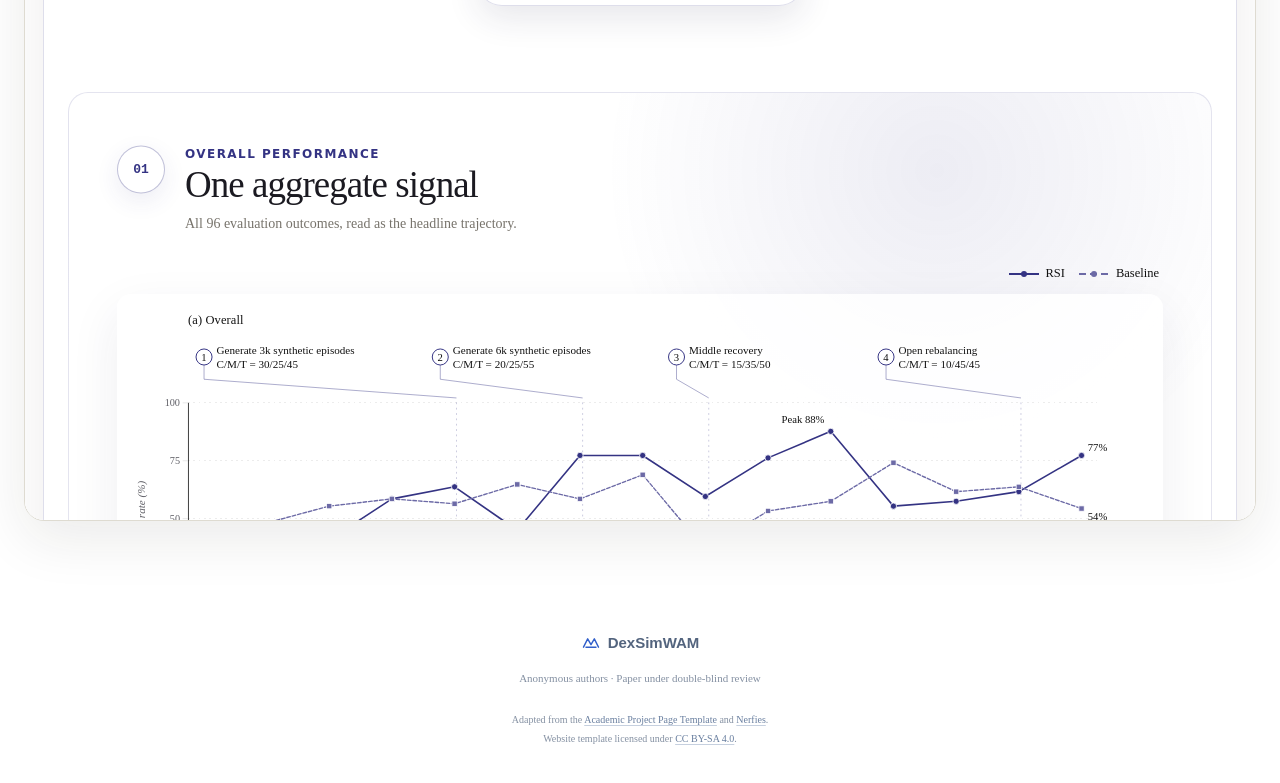
==== commit a5de1656: "Preserve navigation alignment after note removal" ====
--- a/index.html
+++ b/index.html
@@ -32,6 +32,7 @@
     <nav class="site-nav page-width" aria-label="Main navigation">
       <a class="nav-brand" href="#top"><span class="brand-icon"><svg class="icon"><use href="#icon-mark"/></svg></span>DexSimWAM</a>
       <div class="nav-links"><a href="#framework">Overview</a><a href="#skills">Result</a><a href="#results">Agent guided training</a></div>
+      <span class="nav-spacer" aria-hidden="true"></span>
     </nav>
   </header>
   <main id="main-content">
--- a/static/css/index.css
+++ b/static/css/index.css
@@ -40,6 +40,7 @@
 .nav-links { display: flex; gap: 27px; align-items: center; }
 .nav-links a { color: var(--muted); font-size: 12px; font-weight: 550; white-space: nowrap; transition: color .2s; }
 .nav-links a:hover, .nav-links a[aria-current] { color: var(--blue); }
+.nav-spacer { width: 87px; flex: 0 0 87px; }
 .publication-header { padding-block: 59px 39px; text-align: center; }
 .project-name { display: block; margin-bottom: 15px; color: var(--blue); font-size: clamp(44px, 5.2vw, 66px); font-weight: 780; letter-spacing: -3px; line-height: 1.12; }
 .paper-title { display: block; max-width: 900px; margin-inline: auto; font-size: clamp(26px, 3vw, 37px); font-weight: 650; line-height: 1.24; letter-spacing: -1px; }
@@ -195,6 +196,7 @@
 .dialog-close { position: absolute; top: 8px; right: 9px; display: grid; place-items: center; width: 29px; height: 29px; background: #f3f5f9; border: none; border-radius: 50%; }
 @media (max-width: 1000px) {
   .simulation-grid { grid-template-columns: repeat(2, minmax(0, 1fr)); }
+  .nav-spacer { display: none; }
   .site-nav { gap: 20px; }
   .nav-links { gap: 20px; }
   .teaser-frame { aspect-ratio: 2 / 1; }
